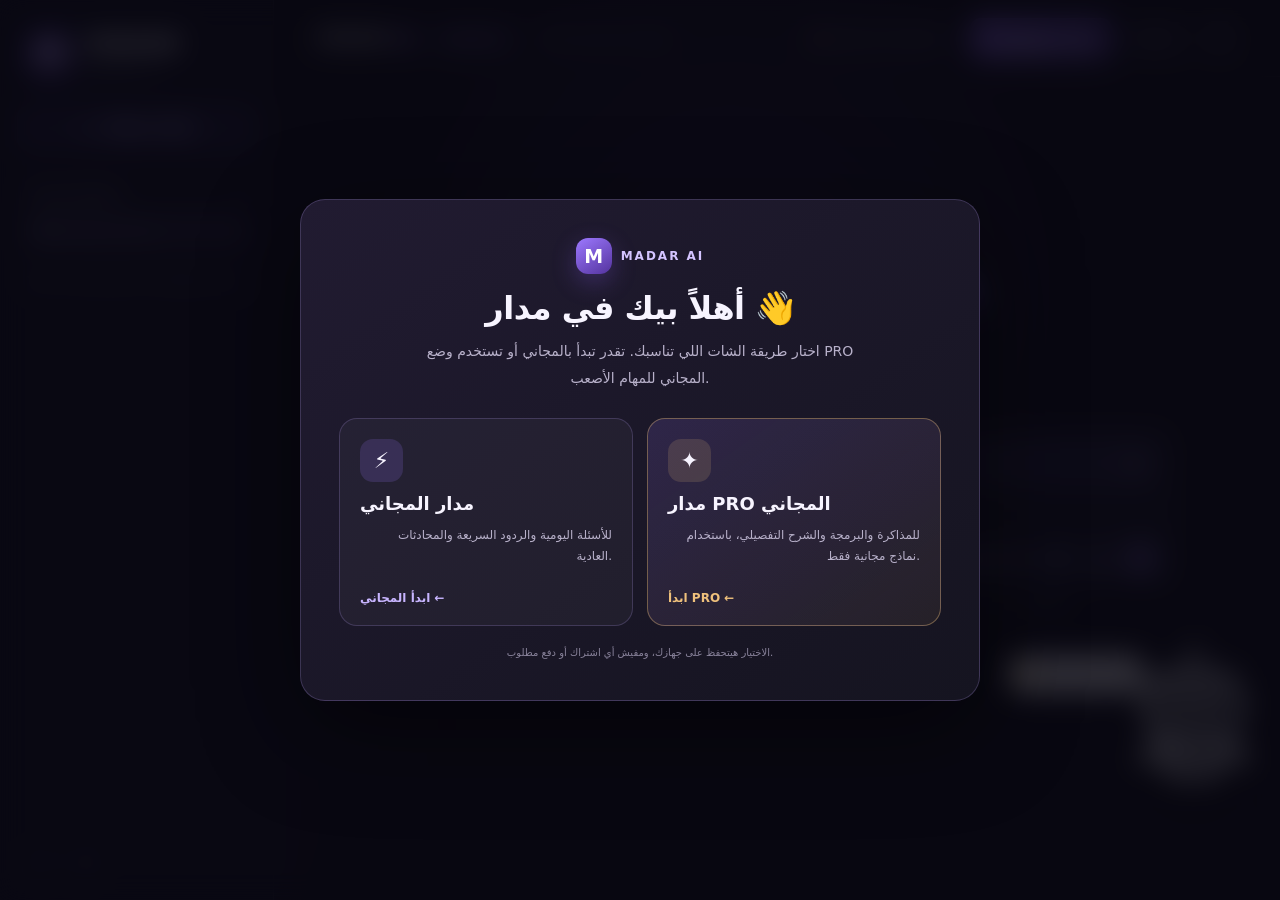
==== index.html @ 15eda86a "Add automatic transient retry and longer complex-chat allowance to Free mode" ====
<!doctype html>
<html lang="en" dir="ltr" data-theme="dark">
<head>
  <script id="madar-source-shortcut">
    // Suppress the page shortcut only; client-side source remains accessible.
    document.addEventListener('keydown', function (event) {
      if (event.ctrlKey && !event.altKey && !event.shiftKey && !event.metaKey &&
          (event.code === 'KeyU' || event.key.toLowerCase() === 'u')) {
        event.preventDefault();
      }
    }, true);
  </script>
  <meta charset="utf-8">
  <meta name="viewport" content="width=device-width, initial-scale=1">
  <meta name="theme-color" content="#101019">
  <meta name="description" content="مدار AI: دردشة عربية ومركز إبداع بخمس أدوات: صانع المشاريع، المدرس الذكي، صانع الألعاب، تصميم الصور بالذكاء الاصطناعي، ومصلّح الأكواد. ابنِ مواقع ومعاينات وحمّل مشاريعك.">
  <meta name="robots" content="index, follow">
  <link rel="canonical" href="https://madar-ai-yousef.vercel.app/">
  <link rel="stylesheet" href="/madar-robot.css">
  <meta property="og:type" content="website">
  <meta property="og:title" content="مدار AI | دردشة ذكية وبناء مواقع ومتاجر ومنصات">
  <meta property="og:description" content="جرّب مدار ستوديو: صانع مشاريع ومواقع، مدرس ذكي، ألعاب، تصميم شعارات وصور، وإصلاح أكواد، في مكان واحد.">
  <meta property="og:url" content="https://madar-ai-yousef.vercel.app/">
  <meta property="og:site_name" content="MADAR AI">
  <meta name="twitter:card" content="summary">
  <meta name="twitter:title" content="مدار AI | إنشاء مواقع ومنصات بالذكاء الاصطناعي">
  <meta name="twitter:description" content="اطلب موقع أو متجر أو منصة تعليمية، واعرض النتيجة وحمّل الكود من مدار AI.">
  <script type="application/ld+json">
  {"@context":"https://schema.org","@type":"WebApplication","name":"MADAR AI","alternateName":"مدار AI","url":"https://madar-ai-yousef.vercel.app/","applicationCategory":"UtilitiesApplication","operatingSystem":"Web","inLanguage":["ar","en"],"description":"مساعد ذكاء اصطناعي للدردشة وإنشاء مواقع ومتاجر ومنصات تعليمية وألعاب وصور، مع معاينة واجهات المشاريع وتحميل أكوادها.","featureList":["Arabic AI chat","AI website frontend builder","Interactive demo platforms","Website code export","Image generation"]}
  </script>
  <link rel="icon" type="image/svg+xml" href="data:image/svg+xml,%3Csvg%20xmlns%3D%22http%3A%2F%2Fwww.w3.org%2F2000%2Fsvg%22%20viewBox%3D%220%200%20128%20128%22%3E%3Cdefs%3E%3ClinearGradient%20id%3D%22g%22%20x1%3D%220%22%20y1%3D%220%22%20x2%3D%221%22%20y2%3D%221%22%3E%3Cstop%20stop-color%3D%22%239d79ff%22%2F%3E%3Cstop%20offset%3D%221%22%20stop-color%3D%22%2354339e%22%2F%3E%3C%2FlinearGradient%3E%3C%2Fdefs%3E%3Crect%20width%3D%22128%22%20height%3D%22128%22%20rx%3D%2230%22%20fill%3D%22%23171322%22%2F%3E%3Ccircle%20cx%3D%2264%22%20cy%3D%2264%22%20r%3D%2251%22%20fill%3D%22url%28%23g%29%22%2F%3E%3Cpath%20d%3D%22M29%2094V35h13l22%2031%2022-31h13v59H85V57L64%2084%2043%2057v37z%22%20fill%3D%22%23fff%22%2F%3E%3C%2Fsvg%3E">
  <style>
:root { color-scheme: dark; --bg: #0f0f18; --sidebar:#11111d; --panel:#181824; --panel-2:#1e1c2b; --line:rgba(204,184,255,.09); --line-strong:rgba(204,184,255,.15); --fg:#f7f4ff; --text:#c0bed1; --muted:#8b899f; --purple:#9d79ff; --purple-light:#c8b5ff; --soft:rgba(150,115,245,.12); --shadow:rgba(0,0,0,.25); --control:#262237; --user:#6448aa; --avatar:#2a2244; --glow:rgba(123,86,218,.15); }
html[data-theme=light] { color-scheme: light; --bg:#f7f7fc; --sidebar:#fff; --panel:#fff; --panel-2:#f9f7ff; --line:rgba(46,28,92,.09); --line-strong:rgba(75,44,124,.17); --fg:#221a38; --text:#5f5675; --muted:#857c99; --purple:#7952dc; --purple-light:#6540c4; --soft:rgba(139,92,246,.08); --shadow:rgba(59,36,113,.075); --control:#f3effc; --user:#f0e9ff; --avatar:#eee6ff; --glow:rgba(156,115,250,.1); }
*{box-sizing:border-box} html,body{margin:0;min-height:100%;font-family:system-ui,-apple-system,"Segoe UI",Tahoma,Arial,sans-serif} body{background:var(--bg);color:var(--fg);overflow:hidden} button,textarea{font:inherit} button{cursor:pointer} button:focus-visible,textarea:focus-visible{outline:2px solid var(--purple);outline-offset:3px}button:disabled{cursor:default;opacity:.55}.background-glow{pointer-events:none;position:fixed;inset:0;background:radial-gradient(circle at 57% 32%,var(--glow),transparent 39%),radial-gradient(circle at 12% 90%,rgba(123,85,195,.04),transparent 25%)}.shell{position:relative;display:grid;grid-template-columns:274px minmax(0,1fr);height:100dvh;max-height:100dvh}.sidebar{background:var(--sidebar);border-right:1px solid var(--line);padding:29px 17px 17px;display:flex;flex-direction:column;min-height:0;z-index:20}.brand-area{display:flex;align-items:center;gap:13px;padding:1px 12px 27px}.brand-area strong{display:block;font-size:24px;font-weight:900;letter-spacing:-1px;line-height:1.2}.brand-area small{font-size:10px;letter-spacing:2.8px;color:var(--muted);font-weight:800}.brand-logo{position:relative;width:43px;height:43px;border-radius:13px;background:linear-gradient(145deg,#7b58d4,#3f2a74);box-shadow:0 9px 24px rgba(119,79,221,.2);flex:none}.brand-logo i{position:absolute;inset:17px;border:2px solid white;border-radius:50%}.brand-logo .orbit-one,.brand-logo .orbit-two{position:absolute;width:32px;height:13px;border:2px solid #ece3ff;border-radius:50%;top:15px;left:6px;transform:rotate(-42deg)}.brand-logo .orbit-two{transform:rotate(42deg);opacity:.25}.brand-logo i,.brand-logo .orbit-one,.brand-logo .orbit-two{display:none}.brand-logo:after{content:"M";position:absolute;inset:0;display:grid;place-items:center;font-size:25px;font-weight:900;color:white;text-shadow:0 1px 8px rgba(0,0,0,.24)}.new-chat{width:100%;display:flex;align-items:center;justify-content:center;gap:9px;border:1px solid rgba(181,152,255,.23);background:var(--soft);color:var(--purple-light);border-radius:13px;padding:12px 14px;font-weight:750;transition:transform .2s,background .2s}.new-chat:hover{transform:translateY(-1px);background:rgba(137,92,246,.2)}.plus{font-size:20px;line-height:1}.side-heading{display:flex;align-items:center;justify-content:space-between;color:var(--muted);font-size:12px;font-weight:700;padding:35px 10px 13px}.side-heading span{color:var(--muted);font-weight:500}.history{flex:1;min-height:0;overflow:auto;padding:2px 0}.history:empty:before{content:'Your conversations will appear here';display:block;padding:10px;color:var(--muted);font-size:12px}.chat-tab{width:100%;display:flex;gap:9px;align-items:center;text-align:left;border:1px solid transparent;border-radius:11px;padding:11px 9px;background:transparent;color:var(--text);min-width:0}.chat-tab:hover{background:var(--soft)}.chat-tab.active{background:var(--soft);color:var(--purple-light);border-color:var(--line-strong)}.chat-tab .tab-icon{color:var(--muted);font-size:18px}.chat-tab .tab-title{flex:1;overflow:hidden;white-space:nowrap;text-overflow:ellipsis;font-size:12px}.tab-delete{border:0;background:transparent;color:var(--muted);font-size:13px;border-radius:7px;width:23px;height:25px}.tab-delete:hover{color:#ed7791;background:rgba(255,99,129,.11)}.side-footer{border:1px solid var(--line);border-radius:14px;padding:12px 10px;display:flex;gap:8px;align-items:center;background:var(--panel);}.side-footer p{margin:0;flex:1;min-width:0}.side-footer strong{display:block;font-size:11px;color:var(--fg)}.side-footer span{font-size:10px;color:var(--muted);line-height:1.5}.privacy-icon{font-size:20px;color:var(--purple)}.export-button{background:none;border:none;color:var(--muted);font-size:18px;padding:5px}.export-button:hover{color:var(--purple)}.main{min-width:0;min-height:0;display:flex;flex-direction:column}.topbar{height:77px;flex:none;padding:0 43px;display:flex;align-items:center;justify-content:space-between;border-bottom:1px solid var(--line)}.topbar-right,.topbar-left{display:flex;align-items:center;gap:14px}.top-brand{font-size:17px;font-weight:900}.mini-pill{vertical-align:middle;font-size:9px;letter-spacing:.5px;color:#e6dcff;background:#433169;border:1px solid rgba(178,153,255,.3);border-radius:5px;padding:2px 5px}.top-divider{height:22px;width:1px;background:var(--line-strong)}.top-subtitle{font-size:12px;color:var(--muted)}.status{display:flex;align-items:center;gap:7px;color:var(--muted);border-radius:25px;background:var(--panel);border:1px solid var(--line);font-size:11px;padding:8px 13px}.status-dot{width:7px;height:7px;border-radius:50%;background:#c69c53;box-shadow:0 0 0 3px rgba(198,156,83,.10)}.status.online .status-dot{background:#43ba89;box-shadow:0 0 0 3px rgba(67,186,137,.12)}.status.error .status-dot{background:#ec8691;box-shadow:0 0 0 3px rgba(236,134,145,.12)}.icon-btn{width:35px;height:35px;background:var(--panel);border:1px solid var(--line);color:var(--text);display:grid;place-items:center;border-radius:10px;font-size:17px}.icon-btn:hover{background:var(--control);color:var(--purple-light)}.hamburger,.close-sidebar{display:none}.chat-container{overflow-y:auto;min-height:0;display:flex;flex-direction:column;flex:1;scrollbar-width:thin;scrollbar-color:var(--line-strong) transparent}.welcome{width:min(800px,100%);margin:auto;padding:10px 18px 20px;text-align:center}.eyebrow{color:var(--purple-light);font-size:12px;font-weight:750;display:inline-flex;gap:7px;align-items:center;border:1px solid var(--line-strong);padding:7px 13px;border-radius:20px;background:var(--soft)}.eyebrow span{font-size:18px}.planet{position:relative;width:150px;height:148px;margin:18px auto 6px;display:grid;place-items:center}.planet-halo{position:absolute;width:135px;height:135px;border-radius:50%;background:radial-gradient(circle,rgba(139,97,248,.25),transparent 67%);filter:blur(3px)}.planet-core{height:72px;width:72px;display:grid;place-items:center;font-weight:900;font-size:37px;color:#f8f5ff;z-index:2;border-radius:50%;background:linear-gradient(145deg,#9a70f5,#4c2e9a);box-shadow:0 0 40px rgba(154,112,245,.21)}.planet-ring{position:absolute;width:138px;height:60px;border:2px solid rgba(178,146,255,.55);border-radius:50%;transform:rotate(-28deg);z-index:3}.planet-ring.two{width:113px;height:99px;border:1px solid rgba(168,134,246,.22);transform:rotate(43deg)}.satellite{position:absolute;left:10px;top:49px;background:#cdbaff;width:8px;height:8px;border-radius:50%;box-shadow:0 0 14px #b99bff}.welcome h1{font-size:clamp(25px,3vw,36px);margin:3px 0 12px;font-weight:850;letter-spacing:-1.7px}.welcome h1 span:first-of-type{background:linear-gradient(90deg,#b898ff,#815de9);-webkit-background-clip:text;background-clip:text;color:transparent}.title-star{vertical-align:top;font-size:16px;color:var(--purple);padding-left:7px}.welcome-description{color:var(--text);font-size:13px;line-height:2;margin:0}.starter-label{color:var(--muted);font-size:11px;margin:25px auto 13px}.starter-label span{color:var(--purple);font-size:17px}.starters{display:grid;grid-template-columns:repeat(2,minmax(0,1fr));gap:10px;max-width:650px;margin:0 auto}.starter{display:flex;align-items:center;gap:12px;padding:15px 13px;background:var(--panel);border:1px solid var(--line);border-radius:14px;text-align:left;color:var(--fg);transition:transform .18s,border-color .18s}.starter:hover{border-color:rgba(169,142,255,.4);transform:translateY(-2px)}.starter>span:nth-child(2){display:flex;flex-direction:column;gap:4px;flex:1}.starter strong{font-size:12px}.starter small{font-size:10px;color:var(--muted)}.starter-symbol{display:grid;place-items:center;width:37px;height:37px;font-size:23px;border-radius:12px;flex:none}.violet{color:#b995ff;background:rgba(156,119,244,.14)}.sky{color:#86bee6;background:rgba(77,143,203,.15)}.pink{color:#f29bbd;background:rgba(227,103,160,.14)}.mint{color:#85dcc6;background:rgba(89,205,167,.14)}.starter-arrow{font-size:15px;color:var(--muted);align-self:flex-start}.compose-wrap{flex:none;margin:0 auto;width:min(860px,100%);padding:9px 32px 15px}.composer{border:1px solid var(--line-strong);background:var(--panel);border-radius:18px;box-shadow:0 12px 34px var(--shadow);padding:14px 15px 11px;transition:border-color .2s}.composer:focus-within{border-color:rgba(152,116,248,.5)}.composer textarea{display:block;width:100%;padding:3px 4px 4px;resize:none;max-height:140px;min-height:31px;overflow-y:auto;border:0;outline:0;background:transparent;color:var(--fg);font-size:13px;line-height:1.8}.composer textarea::placeholder{color:var(--muted)}.composer-bottom{display:flex;justify-content:space-between;align-items:center;margin-top:2px}.composer-hint{font-size:10px;color:var(--muted)}.send{border:none;width:34px;height:34px;border-radius:11px;background:linear-gradient(130deg,#a986ff,#7654d7);color:#fff;font-weight:bold;font-size:19px;box-shadow:0 7px 17px rgba(112,69,199,.25)}.send:disabled{opacity:.45;box-shadow:none}.disclaimer{font-size:10px;text-align:center;color:var(--muted);margin:10px 0 0}.disclaimer span{color:var(--purple)}.inline-error{border:1px solid rgba(238,132,149,.3);background:rgba(239,109,134,.10);border-radius:11px;color:#eb91a2;padding:10px 14px;font-size:12px;margin-bottom:9px;line-height:1.7}.messages{width:min(860px,100%);margin:0 auto;padding:30px 32px 35px;display:flex;flex-direction:column;gap:26px}.messages[hidden],.welcome[hidden],.inline-error[hidden]{display:none}.message{display:flex;gap:14px;min-width:0}.message.user{flex-direction:row}.message.assistant{flex-direction:row}.message-avatar{display:grid;place-items:center;width:32px;height:32px;flex:none;border-radius:11px;background:var(--avatar);font-size:15px;color:var(--purple-light)}.message.user .message-avatar{background:var(--control);color:var(--text)}.message-body{flex:1;min-width:0}.message-head{color:var(--muted);font-size:11px;font-weight:750;margin:1px 0 9px}.message-text{font-size:14px;line-height:2;overflow-wrap:anywhere;white-space:pre-wrap;color:var(--fg)}.message.user .message-text{background:var(--soft);display:inline-block;padding:12px 17px;border-radius:5px 16px 16px 16px;border:1px solid var(--line);max-width:95%}.message.assistant .message-text{color:var(--text)}.message-action{border:none;background:transparent;color:var(--muted);font-size:11px;padding:7px 0;margin-top:3px}.message-action:hover{color:var(--purple-light)}.dots{color:var(--purple);font-weight:900;letter-spacing:3px;animation:breath 1s infinite alternate}@keyframes breath{to{opacity:.4;letter-spacing:6px}}.overlay{position:fixed;inset:0;background:rgba(0,0,0,.58);z-index:18}.overlay[hidden]{display:none}
@media(min-width:1500px){.shell{grid-template-columns:302px minmax(0,1fr)}.welcome{transform:translateY(-10px)}}
@media(max-width:850px){.shell{grid-template-columns:minmax(0,1fr)}.sidebar{position:fixed;left:0;top:0;bottom:0;width:min(300px,85vw);box-shadow:25px 0 70px rgba(0,0,0,.25);transform:translateX(-104%);transition:transform .25s}.sidebar.open{transform:translateX(0)}.close-sidebar,.hamburger{display:grid}.close-sidebar{margin-left:auto}.topbar{padding:0 18px;height:66px}.topbar-right,.topbar-left{gap:9px}.top-subtitle{display:none}.top-divider{display:none}.topbar .status{padding:8px 9px}.status{font-size:10px}.compose-wrap{padding:8px 17px 13px}.welcome{padding:20px 18px}.messages{padding:20px 18px 28px}.planet{width:135px;height:125px;margin:10px auto 4px}.planet-core{width:66px;height:66px}.planet-ring{width:122px}.starter{padding:12px 11px}.starter-symbol{height:31px;width:31px;font-size:18px}}
@media(max-width:550px){.welcome{margin:auto;transform:translateY(-6px)}.welcome h1{font-size:28px}.welcome-description{font-size:12px}.starters{grid-template-columns:1fr 1fr;gap:8px}.starter{gap:7px;align-items:flex-start;padding:11px 9px;min-height:76px}.starter strong{font-size:11px}.starter small{font-size:9px;line-height:1.5}.starter-symbol{display:none}.starter-arrow{font-size:12px}.eyebrow{font-size:11px}.composer-hint{font-size:9px}.disclaimer{font-size:9px}.message{gap:9px}.message-avatar{width:28px;height:28px}.message-text{font-size:13px}}
@media(max-height:670px) and (min-width:850px){.planet{height:100px;margin:5px auto}.planet-core{height:57px;width:57px;font-size:30px}.planet-ring{width:113px;height:50px}.welcome-description{line-height:1.6}.starter-label{margin:12px auto 9px}.starter{padding:10px}.welcome{padding:2px 18px}}

.history-open{border:0;background:transparent;text-align:left;color:inherit;cursor:pointer;min-width:0}


/* New tools: understated, consistent with the existing MADAR theme. */
.tools-row{display:flex;gap:7px;align-items:center;flex-wrap:wrap;margin:0 0 12px}
.tool{background:var(--soft);border:1px solid var(--line-strong);color:var(--text);padding:7px 10px;border-radius:10px;font-size:11px;font-weight:650}
.tool:hover,.tool.active{color:var(--purple-light);border-color:var(--purple);background:var(--control)}
.tool.active{box-shadow:inset 0 0 0 1px var(--purple)}
.photo-chip{display:flex;align-items:center;gap:9px;background:var(--soft);border:1px solid var(--line-strong);border-radius:12px;padding:7px;margin:0 0 11px;font-size:11px;color:var(--text)}
.photo-chip[hidden]{display:none}
.photo-chip img{height:43px;width:55px;object-fit:cover;border-radius:7px}
.photo-chip span{flex:1}.photo-chip button{border:0;background:transparent;color:var(--text);font-size:20px;padding:6px}
.message-photo{display:block;max-width:min(320px,95%);max-height:245px;object-fit:contain;border:1px solid var(--line-strong);border-radius:13px;margin:0 0 9px}
.message-sources{display:flex;gap:7px;flex-wrap:wrap;margin-top:9px}
.message-sources a{background:var(--soft);color:var(--purple-light);border:1px solid var(--line-strong);border-radius:8px;font-size:11px;padding:7px 9px;text-decoration:none;max-width:100%;overflow-wrap:anywhere}
.account-btn{background:var(--panel);border:1px solid var(--line-strong);color:var(--text);padding:9px 11px;font-size:11px;border-radius:10px;white-space:nowrap}
.account-btn:hover{color:var(--purple-light)}
.feature-dialog{background:var(--panel);color:var(--fg);border:1px solid var(--line-strong);border-radius:20px;width:min(450px,calc(100% - 30px));padding:26px;box-shadow:0 25px 70px rgba(0,0,0,.45)}
.feature-dialog::backdrop{background:rgba(0,0,0,.65)}
.feature-dialog h2{font-size:20px;margin:0 0 10px}.feature-dialog p{font-size:13px;color:var(--text);line-height:1.8}
.feature-dialog .dialog-actions{display:flex;align-items:center;gap:12px;margin-top:16px}
.feature-dialog a{background:var(--purple);color:white;padding:11px 15px;border-radius:10px;text-decoration:none;font-size:12px;font-weight:700}
.feature-dialog button{background:var(--control);color:var(--text);padding:11px 15px;border:1px solid var(--line-strong);border-radius:10px}
.feature-dialog a[hidden]{display:none}
@media(max-width:550px){.tools-row{gap:5px}.tool{padding:7px 8px;font-size:10px}.account-btn{padding:8px}.compose-wrap{padding-top:5px}}

/* Camera capture stays on-device until the user sends their photo. */
.camera-dialog{width:min(640px,calc(100vw - 24px));max-height:calc(100dvh - 24px);overflow:auto;border:1px solid var(--line-strong);border-radius:20px;padding:18px;background:var(--panel);color:var(--fg);box-shadow:0 25px 80px rgba(0,0,0,.48)}
.camera-dialog::backdrop{background:rgba(0,0,0,.72)}
.camera-head{display:flex;align-items:center;justify-content:space-between;gap:12px;margin-bottom:12px}
.camera-head h2{font-size:18px;margin:0}.camera-note{font-size:12px;color:var(--text);line-height:1.8;margin:10px 0}
.camera-preview{display:block;width:100%;max-height:min(55dvh,470px);aspect-ratio:4/3;object-fit:contain;background:#0b0b10;border-radius:13px;transform:none}
.camera-status{font-size:12px;color:var(--text);min-height:21px;margin:12px 0}
.camera-actions{display:flex;flex-wrap:wrap;gap:8px}
.camera-actions button,.camera-close{border:1px solid var(--line-strong);border-radius:10px;background:var(--control);color:var(--fg);padding:10px 13px;font-size:12px;font-weight:700}
.camera-actions .camera-capture{background:var(--purple);border-color:var(--purple);color:#fff}
.camera-actions button:disabled{opacity:.5}
@media(max-width:550px){.camera-dialog{padding:12px}.camera-actions button{flex:1 1 42%}}

/* Secure MADAR accounts — uses the original dark/light theme colors. */
.auth-dialog{background:var(--panel);border:1px solid var(--line-strong);border-radius:19px;color:var(--fg);width:min(440px,calc(100% - 28px));padding:25px;box-shadow:0 25px 70px rgba(0,0,0,.45)}
.auth-dialog::backdrop{background:rgba(0,0,0,.62)}
.auth-heading{display:flex;gap:10px;justify-content:space-between;align-items:center;margin-bottom:8px}
.auth-heading h2{font-size:21px;margin:0}.auth-form{display:grid;gap:9px;margin-top:14px}
.auth-form label{font-size:12px;color:var(--text)}
.auth-form input{border:1px solid var(--line-strong);border-radius:10px;padding:12px;background:var(--control);color:var(--fg);font:inherit;font-size:13px;outline-color:var(--purple)}
.auth-actions{display:flex;gap:8px;flex-wrap:wrap;margin-top:8px}
.auth-actions button{background:var(--soft);color:var(--purple-light);padding:10px 14px;border:1px solid var(--line-strong);border-radius:11px;font-size:12px;font-weight:700}
.auth-actions button:first-child{background:var(--purple);color:white}
.auth-actions button[hidden],.auth-dialog [hidden]{display:none}
.auth-dialog .auth-status{color:var(--text);font-size:12px;line-height:1.7;margin-top:12px;min-height:21px}
.auth-dialog .auth-hint{font-size:11px;line-height:1.6;color:var(--muted);margin:11px 0 0}
.auth-user{font-size:13px;color:var(--purple-light);overflow-wrap:anywhere}

/* Passwordless WhatsApp sign-in (inactive until SMS/WhatsApp provider is connected). */
.auth-methods{display:flex;gap:8px;margin:15px 0 12px}
.auth-methods button{flex:1;border:1px solid var(--line-strong);background:var(--control);color:var(--text);border-radius:10px;padding:11px;font:inherit;font-size:12px;font-weight:750}
.auth-methods button.selected{background:var(--soft);border-color:var(--purple);color:var(--purple-light)}
.auth-phone-panel{display:grid;gap:10px;margin-top:10px}
.auth-phone-panel label{font-size:12px;color:var(--text)}
.auth-phone-panel input{width:100%;border:1px solid var(--line-strong);border-radius:10px;padding:12px;background:var(--control);color:var(--fg);font:inherit;font-size:13px;outline-color:var(--purple)}
.auth-phone-help{font-size:11px;line-height:1.7;color:var(--muted);margin:0}
.auth-sms-notice{border:1px solid var(--line-strong);border-radius:11px;background:var(--soft);padding:10px 12px;font-size:11px;line-height:1.7;color:var(--text);margin:1px 0}
.auth-phone-panel .auth-actions button:first-child{background:var(--purple);color:white}
.auth-phone-panel button:disabled{opacity:.5;cursor:default}
.auth-dialog [hidden]{display:none !important}

.auth-recovery-fields{display:grid;gap:8px}
.auth-saved-code{border:1px solid var(--line-strong);background:var(--soft);padding:14px;border-radius:12px;margin-top:15px}
.auth-saved-code p{font-size:12px;line-height:1.8;color:var(--fg)}
.auth-saved-code code{display:block;overflow-wrap:anywhere;user-select:all;background:var(--control);border-radius:8px;padding:12px;color:var(--purple-light);font-size:12px;line-height:1.8}
.auth-saved-code[hidden],.auth-recovery-fields[hidden]{display:none}

/* Make MADAR answers clear and readable, without visible Markdown stars. */
.message.assistant .message-text{white-space:normal;line-height:1.85}
.message.assistant .message-text p{margin:0 0 8px}
.message.assistant .message-text p:last-child{margin-bottom:0}
.message.assistant .message-text h3{font-size:15px;font-weight:800;color:var(--fg);margin:13px 0 7px}
.message.assistant .message-text h3:first-child{margin-top:0}
.message.assistant .message-text ul,.message.assistant .message-text ol{padding-inline-start:26px;margin:8px 0 12px;list-style-position:outside}
.message.assistant .message-text ul{list-style-type:disc}
.message.assistant .message-text ol{list-style-type:decimal}
.message.assistant .message-text li{padding:2px 0}
.message.assistant .message-text strong{font-weight:800;color:var(--fg)}
.message.assistant .message-text a{color:var(--purple-light);text-decoration:underline;text-underline-offset:3px}
.message.assistant .message-text em{font-style:italic}


/* MADAR voice, AI modes and interactive study mode */
.madar-extras{display:flex;gap:7px;align-items:center;flex-wrap:wrap;margin-bottom:10px;padding:0 0 10px;border-bottom:1px solid var(--line)}
.madar-extras label{color:var(--muted);font-size:11px;font-weight:700}
.madar-extras select{color:var(--fg);background:var(--control);border:1px solid var(--line-strong);border-radius:10px;padding:7px 8px;font-size:12px;max-width:100%}
.madar-extras select:focus-visible{outline:2px solid var(--purple)}
.madar-extras .tool{white-space:nowrap}
.madar-study-actions{display:flex;align-items:center;flex-wrap:wrap;gap:7px;padding:0 0 11px}
.madar-study-actions[hidden]{display:none}
.madar-study-actions span{font-size:11px;font-weight:800;color:var(--purple-light)}
.madar-study-actions small{font-size:10px;color:var(--muted)}
#madarMicBtn[aria-pressed="true"]{color:#fff;background:#902b68;box-shadow:0 0 0 3px rgba(220,80,150,.25)}
@media(max-width:550px){.madar-extras{gap:5px}.madar-extras select{padding:7px 5px;font-size:11px}.madar-extras .tool{font-size:10px;padding:7px 8px}}

/* MADAR Image Studio: on-demand, user-authorized image generation */
.madar-image-dialog{background:var(--panel);color:var(--fg);border:1px solid var(--line-strong);border-radius:22px;width:min(600px,calc(100% - 24px));max-height:90dvh;overflow-y:auto;padding:22px 24px;box-shadow:0 24px 90px rgba(0,0,0,.52)}
.madar-image-dialog::backdrop{background:rgba(0,0,0,.72);backdrop-filter:blur(5px)}
.madar-image-head{display:flex;align-items:center;justify-content:space-between;gap:8px;margin:0 0 10px}
.madar-image-head h2{margin:0;font-size:21px;font-weight:850}
.madar-image-head button{color:var(--fg);background:var(--control);border:1px solid var(--line-strong);border-radius:10px;width:34px;height:34px;font-size:21px}
.madar-image-description{font-size:12px;color:var(--text);line-height:1.8;margin:4px 0 15px}
.madar-image-form{display:grid;gap:10px}
.madar-image-form label{color:var(--fg);font-size:12px;font-weight:750}
.madar-image-form textarea{min-height:104px;resize:vertical;max-height:190px;border:1px solid var(--line-strong);border-radius:13px;padding:12px;background:var(--control);color:var(--fg);font:inherit;font-size:13px;line-height:1.75;outline-color:var(--purple)}
.madar-image-form select{width:100%;border:1px solid var(--line-strong);border-radius:11px;background:var(--control);color:var(--fg);padding:10px;font-size:12px}
.madar-image-ideas{display:flex;flex-wrap:wrap;gap:7px}
.madar-image-ideas button{border:1px solid var(--line-strong);border-radius:9px;background:var(--soft);color:var(--purple-light);padding:7px 10px;font-size:11px}
.madar-image-generate{border:0;border-radius:12px;padding:13px;background:linear-gradient(130deg,#b18cff,#704ed8);color:white;font-size:13px;font-weight:800;cursor:pointer;margin-top:5px}
.madar-image-note{border:1px solid var(--line-strong);border-radius:11px;background:var(--soft);color:var(--text);font-size:11px;line-height:1.7;padding:10px 12px}
.madar-image-state{min-height:18px;color:var(--text);font-size:12px;line-height:1.6;margin:2px 0}
.madar-image-result{border:1px solid var(--line-strong);border-radius:13px;padding:12px;background:var(--soft);margin-top:10px;text-align:center}
.madar-image-result[hidden]{display:none}
.madar-image-result img{max-height:52dvh;max-width:100%;height:auto;width:auto;object-fit:contain;border-radius:9px}
.madar-image-download{display:inline-block;border-radius:11px;background:var(--purple);color:white;font-size:12px;font-weight:750;text-decoration:none;margin-top:12px;padding:10px 15px}
.madar-image-result p{font-size:10px;color:var(--muted);margin:7px 0 0}
@media(max-width:550px){.madar-image-dialog{padding:17px}.madar-image-head h2{font-size:19px}}

.madar-image-connection{border:1px solid var(--line-strong);background:var(--soft);border-radius:12px;padding:11px 12px;display:grid;gap:9px}
.madar-image-connection p{font-size:12px;font-weight:700;margin:0;color:var(--fg)}
.madar-image-connection button{background:var(--purple);border:0;color:white;border-radius:10px;font-size:12px;font-weight:750;padding:11px}
.madar-image-connection button[hidden]{display:none}
.madar-image-generate:disabled{opacity:.5;cursor:not-allowed}

/* MADAR Builder AI game & website studio */
.madar-builder-trigger{background:rgba(156,115,250,.2);border-color:rgba(156,115,250,.5);color:var(--purple-light);font-weight:800}
.madar-builder-dialog{background:var(--panel);color:var(--fg);border:1px solid var(--line-strong);border-radius:20px;width:min(1020px,calc(100% - 18px));max-height:94dvh;padding:22px 26px;overflow-y:auto;box-shadow:0 28px 100px rgba(0,0,0,.6)}
.madar-builder-dialog::backdrop{background:rgba(0,0,0,.76);backdrop-filter:blur(5px)}
.madar-builder-heading{display:flex;justify-content:space-between;align-items:flex-start;gap:12px;margin-bottom:18px}
.madar-builder-eyebrow{font-size:10px;letter-spacing:1.5px;font-weight:800;color:var(--purple-light)}
.madar-builder-heading h2{font-size:24px;margin:5px 0}
.madar-builder-heading p{font-size:12px;margin:3px 0 0;color:var(--text);line-height:1.65}
.madar-builder-close{background:var(--control);border:1px solid var(--line-strong);color:var(--fg);border-radius:9px;font-size:21px;padding:5px 13px}
.madar-builder-form{display:grid;gap:9px}
.madar-builder-form label{font-size:12px;font-weight:750}
.madar-builder-form select,.madar-builder-form textarea{background:var(--control);color:var(--fg);border:1px solid var(--line-strong);border-radius:11px;font:inherit;font-size:13px;padding:11px;outline-color:var(--purple)}
.madar-builder-form textarea{min-height:88px;max-height:180px;resize:vertical;line-height:1.75}
.madar-builder-examples{display:flex;flex-wrap:wrap;gap:7px}
.madar-builder-examples button,.madar-builder-controls button:not(.madar-builder-main-btn),.madar-builder-switch,.madar-builder-source button{background:var(--soft);color:var(--purple-light);border:1px solid var(--line-strong);border-radius:10px;font-weight:700;padding:9px 11px;font-size:11px}
.madar-builder-controls{display:flex;gap:9px;flex-wrap:wrap;margin-top:2px}
.madar-builder-main-btn{background:linear-gradient(125deg,#a584f8,#7047d5);color:#fff;border:0;padding:12px 20px;border-radius:11px;font-weight:800;font-size:13px}
.madar-builder-status{margin:3px 0 0;color:var(--text);min-height:20px;font-size:12px;line-height:1.7}
.madar-builder-status.bad{color:#f4a0b1}
.madar-builder-results{margin-top:16px;border-top:1px solid var(--line-strong);padding-top:16px}
.madar-builder-results[hidden]{display:none}
.madar-builder-project-top{display:flex;justify-content:space-between;align-items:center;gap:10px;margin-bottom:10px}
.madar-builder-project-top strong{font-size:15px}
.madar-builder-project-top p{font-size:11px;color:var(--text);margin:4px 0 0;line-height:1.5}
.madar-builder-preview-shell{border:1px solid var(--line-strong);background:white;border-radius:13px;overflow:auto;min-height:340px;display:flex;justify-content:center;align-items:stretch}
.madar-builder-preview-shell iframe{height:420px;width:100%;border:0;background:white;display:block;transition:width .2s}
.madar-builder-preview-shell iframe.mobile{width:375px;max-width:100%}
.madar-builder-safety,.madar-builder-disclaimer{font-size:10px;color:var(--muted);line-height:1.65;margin:9px 0}
.madar-builder-source{border:1px solid var(--line-strong);border-radius:12px;padding:12px;background:var(--soft);margin:12px 0}
.madar-builder-source summary{cursor:pointer;color:var(--purple-light);font-size:12px;font-weight:750}
.madar-builder-source p{font-size:11px;color:var(--text)}
.madar-builder-source label{display:block;font-size:11px;font-weight:800;margin:9px 0 4px}
.madar-builder-source textarea{width:100%;height:110px;resize:vertical;padding:10px;border:1px solid var(--line-strong);border-radius:8px;background:var(--panel);color:var(--fg);font-family:monospace;font-size:11px}
.madar-builder-source button{margin-top:12px}
.madar-builder-download{background:linear-gradient(120deg,#966cf3,#7141c2);color:white;border:0;border-radius:10px;padding:12px 16px;font-weight:800;font-size:12px;width:100%}
@media(max-width:600px){.madar-builder-dialog{padding:14px;max-height:96dvh}.madar-builder-heading h2{font-size:20px}.madar-builder-preview-shell iframe{height:360px}.madar-builder-controls button{flex:1}.madar-builder-project-top{align-items:flex-start;flex-direction:column}}


.madar-builder-graphics{display:grid;grid-template-columns:minmax(0,1fr) auto;gap:12px;align-items:center;border:1px solid var(--line-strong);border-radius:12px;padding:12px;background:var(--soft)}
.madar-builder-graphics label{display:block;color:var(--purple-light);font-weight:800;font-size:12px;margin-bottom:5px}
.madar-builder-graphics small{display:block;color:var(--muted);font-size:11px;line-height:1.5}
.madar-builder-graphics select{min-width:195px;max-width:100%}
.madar-builder-graphics[hidden]{display:none}
@media(max-width:600px){.madar-builder-graphics{grid-template-columns:1fr}.madar-builder-graphics select{width:100%}}

/* MADAR Shadow Unit: trusted game loaded on demand into isolated frame */
.madar-game-trigger{font-weight:850;color:#98ebfc;border-color:rgba(94,219,249,.48);background:linear-gradient(120deg,rgba(16,107,143,.30),rgba(116,72,178,.17))}
.madar-game-dialog{padding:0;background:#080d16;color:#f5faff;border:1px solid #72d6ef69;border-radius:16px;width:min(1220px,calc(100vw - 18px));height:min(795px,calc(100dvh - 20px));max-width:none;max-height:none;overflow:hidden;box-shadow:0 35px 110px #000b}
.madar-game-dialog::backdrop{background:rgba(0,0,0,.82);backdrop-filter:blur(6px)}
.madar-game-heading{height:64px;display:flex;align-items:center;justify-content:space-between;gap:10px;padding:9px 16px;background:#0b1623;border-bottom:1px solid #82d4ec40}
.madar-game-kicker{font-size:9px;color:#6eddf6;font-weight:800;letter-spacing:1.5px}
.madar-game-heading h2{font-size:17px;margin:2px 0 0;letter-spacing:1.5px}
.madar-game-actions{display:flex;gap:8px;align-items:center}
.madar-game-actions button,.madar-game-actions a{background:#193041;border:1px solid #8cdaf451;border-radius:8px;color:#def8ff;text-decoration:none;font-size:12px;padding:9px 12px;font-weight:800}
.madar-game-dialog iframe{display:block;border:0;background:#08111c;width:100%;height:calc(100% - 96px)}
.madar-game-footnote{margin:0;background:#0b1623;color:#add0df;font-size:10px;padding:9px 14px;height:32px;overflow:hidden;text-overflow:ellipsis;white-space:nowrap}
@media(max-width:600px){.madar-game-dialog{width:100vw;height:100dvh;border:0;border-radius:0}.madar-game-heading{height:56px;padding:7px 10px}.madar-game-heading h2{font-size:14px}.madar-game-actions button,.madar-game-actions a{padding:7px 8px;font-size:10px}.madar-game-dialog iframe{height:calc(100% - 86px)}.madar-game-footnote{height:30px;padding:8px 10px}}


/* Native AI-created images and playable mini-sites appear directly in MADAR chat */
.madar-chat-image-wrap,.madar-chat-project{margin-top:12px;width:min(100%,690px);display:flex;flex-direction:column;gap:11px}
.madar-chat-image{max-height:460px;max-width:100%;height:auto;width:auto;object-fit:contain;align-self:flex-start;border:1px solid var(--line-strong);border-radius:14px;background:var(--soft)}
.madar-chat-project{border:1px solid var(--line-strong);padding:11px;border-radius:13px;background:var(--soft)}
.madar-chat-project-title{font-size:13px;color:var(--purple-light);font-weight:850}
.madar-chat-game-frame{border:1px solid var(--line-strong);border-radius:10px;background:#111927;width:100%;height:390px;display:block}
.madar-chat-tool-actions{display:flex;flex-wrap:wrap;gap:8px}
.madar-chat-action{display:inline-block;border:0;border-radius:10px;background:var(--purple);color:white;padding:10px 14px;font-weight:750;font-size:12px;text-decoration:none;cursor:pointer}
.madar-chat-action-secondary{border:1px solid var(--line-strong);background:var(--control);color:var(--fg)}
.madar-tool-note{font-size:11px;color:var(--muted);line-height:1.7;margin:0}
@media(max-width:600px){.madar-chat-game-frame{height:360px}.madar-chat-project{padding:8px}}

/* Chat productivity: search, edit, regenerate and cancel — all responsive */
.madar-history-search{display:block;box-sizing:border-box;width:calc(100% - 14px);margin:0 7px 13px;padding:10px 12px;border:1px solid var(--line-strong);border-radius:11px;background:var(--control);color:var(--fg);font-size:12px;outline:none}
.madar-history-search:focus-visible{border-color:var(--purple);outline:1px solid var(--purple)}
.madar-history-search::placeholder{color:var(--muted)}
.madar-edit-bar{display:flex;align-items:center;justify-content:space-between;gap:8px;flex-wrap:wrap;margin:0 0 10px;padding:9px 11px;background:var(--soft);border-radius:10px;color:var(--text);font-size:11px}
.madar-edit-bar[hidden]{display:none}
.madar-edit-bar button{border:0;background:transparent;color:var(--purple-light);font-weight:bold;font-size:11px}
.madar-send-actions{display:flex;gap:8px;align-items:center}
.madar-stop{background:rgba(236,92,118,.13);color:var(--fg);border:1px solid rgba(236,92,118,.35);padding:8px 12px;border-radius:10px;font-size:12px;font-weight:700}
.madar-stop[hidden]{display:none}
.madar-stop:hover{background:rgba(236,92,118,.23)}
.madar-message-actions{display:flex;gap:12px;align-items:center;flex-wrap:wrap}
.madar-message-actions button{touch-action:manipulation}
/* Minimal chat-first composer: retain all original buttons in DOM for feature handlers.
   Tool access is routed through natural language commands instead of crowded toolbars. */
.madar-extras,.tools-row,.madar-study-actions{display:none!important}
.composer{padding:13px 16px 10px;border-radius:17px}
.composer textarea{min-height:43px;padding:5px 3px;font-size:14px}
.composer-hint{font-size:10px}
.compose-wrap{padding-bottom:14px}
@media(max-width:550px){.composer{padding:11px 13px 9px}.composer textarea{font-size:14px;min-height:40px}}
.madar-builder-view-actions{display:flex;align-items:center;gap:8px;flex-wrap:wrap}
.madar-builder-export{display:flex;flex-wrap:wrap;gap:9px;margin-top:12px}
.madar-builder-export button{flex:1;min-width:185px}
#madarBuilderPreview:fullscreen{width:100%;height:100%;border:0;background:#fff}
@media(max-width:600px){.madar-builder-export button{min-width:100%}}

/* MADAR Creative Studio */
.studio-launch{border:1px solid #a68af766;background:linear-gradient(120deg,#7652ca,#4b318e);color:white;border-radius:11px;padding:10px 13px;font-weight:800;white-space:nowrap;box-shadow:0 4px 18px #724fd633;cursor:pointer}
.studio-launch:hover{filter:brightness(1.15)}
.studio-welcome-note{font-size:11px;color:var(--purple-light);line-height:1.9;margin:8px auto 0;max-width:600px}
.madar-studio-dialog{border:1px solid #b9a1ee55;border-radius:19px;color:var(--fg);background:var(--panel);padding:0;width:min(950px,96vw);max-height:91dvh;box-shadow:0 28px 100px #070411be}
.madar-studio-dialog::backdrop{background:#050310c9;backdrop-filter:blur(5px)}
.studio-head{display:flex;justify-content:space-between;align-items:flex-start;gap:18px;padding:21px 24px 16px;background:linear-gradient(135deg,#4d368d,#241d41);color:white}
.studio-head h2{font-size:23px;margin:3px 0}.studio-head p{font-size:12px;color:#e1d7f7;margin:4px 0}
.studio-kicker{font-size:10px;letter-spacing:1.9px;color:#cbb7ff}
.studio-close{background:#ffffff18;border:1px solid #ffffff33;border-radius:10px;font-size:25px;color:#fff;padding:2px 12px;cursor:pointer}
.studio-tabs{display:flex;gap:6px;overflow-x:auto;padding:12px 18px;border-bottom:1px solid var(--line-strong);scrollbar-width:thin}
.studio-tabs button{white-space:nowrap;border:1px solid var(--line-strong);background:var(--control);color:var(--text);border-radius:10px;padding:10px 13px;font-size:12px;cursor:pointer}
.studio-tabs button.active,.studio-tabs button[aria-selected=true]{background:#7254c9;color:#fff;border-color:#a78afe}
.studio-scroll{max-height:61vh;overflow-y:auto;padding:6px 24px 18px}
.studio-panel h3{font-size:20px;margin:18px 0 8px;color:var(--fg)}
.studio-panel p{line-height:1.95;color:var(--text);font-size:12.5px}
.studio-panel label{display:block;color:var(--fg);font-size:12px;font-weight:750;margin:14px 0 7px}
.studio-panel textarea{display:block;width:100%;font:inherit;font-size:13px;padding:13px;border:1px solid var(--line-strong);border-radius:11px;color:var(--fg);background:var(--bg);resize:vertical;line-height:1.65;min-height:70px}
.studio-example-row,.studio-buttons{display:flex;gap:8px;flex-wrap:wrap;margin:12px 0}
.studio-example-row button,.studio-buttons button,.studio-result button{border:1px solid var(--line-strong);border-radius:9px;background:var(--control);color:var(--fg);padding:10px 13px;cursor:pointer;font-size:12px}
.studio-primary,.studio-buttons .studio-primary{display:inline-block;border:0;border-radius:10px;background:#7956d5;color:#fff;font-weight:800;padding:12px 17px;cursor:pointer;font-size:13px;margin:7px 0}
.studio-primary:hover,.studio-buttons button:hover{filter:brightness(1.14)}.studio-primary:disabled{opacity:.55}
.studio-result{background:var(--bg);border:1px solid var(--line-strong);border-radius:13px;padding:16px 18px;margin:18px 0}
.studio-result-title{margin:0;font-size:20px}.studio-result-subtitle{color:var(--purple-light)!important}
.studio-result h4{font-size:13px;color:var(--fg);margin:17px 0 5px}
.studio-result li{margin:6px 0;color:var(--text);font-size:12px}
.studio-result .studio-copy-text{white-space:pre-wrap;background:var(--control);border-radius:8px;padding:11px;font-size:13px}
.studio-note{font-size:11px!important;color:var(--muted)!important}
.studio-swatches{display:flex;gap:9px;margin:10px 0}.studio-swatches span{width:43px;height:33px;border-radius:7px;border:1px solid #ffffff55}
.studio-code-grid{display:grid;grid-template-columns:repeat(3,minmax(0,1fr));gap:12px}
.studio-code-grid textarea{font:11px/1.65 ui-monospace,SFMono-Regular,Consolas,monospace;direction:ltr;text-align:left;min-height:158px}
.studio-foot{display:flex;flex-direction:column;gap:4px;border-top:1px solid var(--line-strong);padding:12px 22px;color:var(--purple-light);font-size:12px}
.studio-foot small{color:var(--muted);font-size:10px;line-height:1.7}
.studio-error{color:#ff9da9}.studio-panel[hidden]{display:none!important}
@media(max-width:750px){.studio-code-grid{grid-template-columns:1fr}.studio-head{padding:18px}.studio-scroll{padding:6px 15px 16px}.studio-tabs{padding:9px}.studio-tabs button{font-size:11px}.studio-launch{font-size:11px;padding:8px}.topbar{padding:0 13px}.studio-head h2{font-size:20px}}
@media(max-width:400px){.top-subtitle,.top-divider{display:none}.studio-launch{padding:8px 7px}.topbar-right,.topbar-left{gap:6px}}

.madar-voice-btn{border:1px solid var(--line-strong);background:var(--control);color:var(--fg);padding:8px;border-radius:10px;font-size:13px;cursor:pointer;min-width:32px}
.madar-voice-btn[aria-pressed=true]{background:var(--purple);color:white}
.madar-camera-quick{display:inline-flex;align-items:center;justify-content:center;gap:5px;white-space:nowrap;font-weight:750;background:var(--soft);color:var(--purple-light);border-color:var(--purple);min-width:78px}
.madar-camera-quick:hover{background:var(--control);color:var(--fg)}
@media(max-width:620px){.composer-bottom{justify-content:flex-end}.composer-hint{display:none}.madar-send-actions{gap:5px;min-width:0}.madar-camera-quick{min-width:35px;padding:7px;font-size:17px}.madar-camera-label{display:none}}
.madar-voice-quick{max-width:91px;min-width:60px;border:1px solid var(--line-strong);border-radius:9px;color:var(--fg);background:var(--control);padding:6px 2px;font-size:11px}
.studio-language-grid{display:grid;grid-template-columns:1fr 1fr;gap:14px}
.studio-language-grid select,.studio-lang-input{width:100%;background:var(--bg);color:var(--fg);border:1px solid var(--line-strong);border-radius:10px;padding:12px;font:inherit;font-size:13px}
.studio-language-voice{padding:13px 15px;border-radius:12px;border:1px solid var(--line-strong);margin:17px 0}
.studio-language-voice small{font-size:11px;color:var(--muted);line-height:1.9;display:block}
@media(max-width:620px){.studio-language-grid{grid-template-columns:1fr}.madar-voice-quick{max-width:62px}.madar-voice-btn{font-size:12px;padding:7px 5px;min-width:28px}.composer-hint{font-size:9px}}

/* Unpublished camera & photo picker; existing image pipeline and Free API unchanged. */
.composer{position:relative}
.madar-attach-toggle{width:38px;height:38px;flex:0 0 38px;display:grid;place-items:center;border:1px solid var(--line-strong);border-radius:12px;background:var(--control);color:var(--fg);font-size:24px;line-height:1}
.madar-attach-toggle:hover,.madar-attach-toggle[aria-expanded="true"]{border-color:var(--purple);color:var(--purple-light);background:var(--soft)}
.madar-attach-menu{display:flex;flex-direction:column;gap:5px;position:absolute;z-index:45;right:12px;bottom:calc(100% + 9px);direction:rtl;text-align:right;width:min(315px,calc(100vw - 34px));max-height:min(60dvh,350px);overflow-y:auto;background:var(--panel);border:1px solid var(--line-strong);border-radius:15px;padding:9px;box-shadow:0 18px 44px rgba(0,0,0,.35)}
.madar-attach-menu[hidden]{display:none!important}
.madar-attach-heading{font-size:12px;font-weight:800;color:var(--muted);padding:7px 10px 8px}
.madar-attach-choice{border:1px solid transparent;border-radius:12px;background:transparent;color:var(--fg);display:flex;align-items:center;gap:11px;text-align:right;padding:9px 11px;width:100%;min-height:62px}
.madar-attach-choice:hover,.madar-attach-choice:focus-visible{border-color:var(--line-strong);background:var(--soft)}
.madar-attach-icon{font-size:23px;width:33px;text-align:center;flex:none}
.madar-attach-choice strong{font-size:13px;line-height:1.6;display:block}
.madar-attach-choice small{font-size:10px;color:var(--muted);display:block;line-height:1.6}
#madarCameraQuick{display:none!important}
.composer-bottom{gap:7px}
@media(max-width:620px){.madar-attach-menu{right:9px}.madar-attach-toggle{width:35px;height:35px;flex-basis:35px}}


/* Free video: standard 720p / 5s; never silently upgrade to PRO. */
.madar-video-dialog{width:min(680px,calc(100vw - 22px));max-height:calc(100dvh - 28px);overflow-y:auto;direction:rtl;background:var(--panel);color:var(--fg);border:1px solid var(--line-strong);border-radius:19px;padding:18px;box-shadow:0 22px 70px rgba(0,0,0,.4)}
.madar-video-dialog::backdrop{background:rgba(0,0,0,.66)}
.madar-video-header{display:flex;align-items:center;justify-content:space-between;gap:10px}
.madar-video-header h2{font-size:19px;margin:0 0 3px}
.madar-video-header small,.madar-video-footnote{color:var(--muted);font-size:11px;line-height:1.8}
#madarVideoClose{width:36px;height:36px;border-radius:9px;border:1px solid var(--line-strong);background:var(--control);color:var(--fg);font-size:23px}
.madar-video-info{font-size:12px;line-height:1.8;color:var(--text)}
.madar-video-label{display:block;font-size:12px;font-weight:750;margin:10px 0 6px}
#madarVideoPrompt{font:inherit;color:var(--fg);background:var(--control);width:100%;min-height:100px;resize:vertical;padding:12px;border:1px solid var(--line-strong);border-radius:12px}
.madar-video-approval{display:flex;align-items:flex-start;gap:10px;font-size:12px;line-height:1.7;margin:15px 0;color:var(--text)}
.madar-video-approval input{accent-color:var(--purple);margin-top:4px;width:17px;height:17px;flex:none}
.madar-video-buttons{display:flex;gap:9px;flex-wrap:wrap}
.madar-video-buttons>*{color:var(--fg);background:var(--soft);border:1px solid var(--line-strong);padding:10px 13px;border-radius:10px;text-decoration:none;font-size:12px;cursor:pointer}
#madarVideoGenerate{background:var(--purple);color:white}
#madarVideoStatus{min-height:21px;margin:12px 0 8px;color:var(--text);font-size:12px}
#madarVideoPreview{width:100%;max-height:320px;border-radius:12px;background:#000}
.madar-video-footnote{display:block;margin-top:8px}


.madar-document-chip{display:flex;gap:9px;align-items:center;background:var(--soft);border:1px solid var(--line-strong);border-radius:12px;padding:9px;margin-bottom:9px;font-size:12px;color:var(--fg)}
.madar-document-chip>span{font-size:20px}
.madar-document-chip>div{flex:1;min-width:0}
.madar-document-chip strong{display:block;white-space:nowrap;overflow:hidden;text-overflow:ellipsis;font-size:12px}
.madar-document-chip small{color:var(--muted);font-size:10px}
.madar-document-chip button{border:0;background:transparent;color:var(--fg);font-size:20px}
.madar-attached-file{font-size:11px;border:1px solid var(--line-strong);background:var(--soft);color:var(--text);border-radius:9px;padding:5px 9px;display:inline-block;margin:5px 0;max-width:100%;overflow:hidden;white-space:nowrap;text-overflow:ellipsis}


/* ChatGPT-like start screen; only structural layout, reuse the unchanged MADAR theme. */
.main.madar-home{display:grid;grid-template-rows:77px minmax(min-content,1fr) auto minmax(20px,.8fr);overflow-y:auto;overflow-x:hidden;align-content:stretch}
.main.madar-home>.topbar{grid-row:1;min-height:0}
.main.madar-home>.chat-container{grid-row:2;display:flex;flex:none;min-height:0;overflow:visible;justify-content:flex-end}
.main.madar-home #welcome{margin:0 auto;padding:14px 18px 20px;max-width:740px}
.main.madar-home #welcome .planet,.main.madar-home #welcome .eyebrow,.main.madar-home #welcome .studio-welcome-note,.main.madar-home #welcome .starter-label{display:none!important}
.main.madar-home #welcome h1{font-size:clamp(26px,3.7vw,40px);letter-spacing:normal;line-height:1.45;margin:6px 0 8px}
.main.madar-home #welcome .welcome-description{font-size:clamp(13px,1.5vw,16px);line-height:1.8;margin:0 auto;max-width:550px}
.main.madar-home>.compose-wrap{grid-row:3;margin:0 auto;width:min(860px,100%);padding-top:5px;padding-bottom:14px}
.main.madar-home::after{content:"";grid-row:4;pointer-events:none}
.madar-home-ideas{margin:11px auto 0;max-width:650px;text-align:center}
.madar-home-ideas summary{display:inline-block;cursor:pointer;color:var(--muted);font-size:12px;line-height:2;padding:3px 12px;border:1px solid var(--line-strong);border-radius:999px}
.madar-home-ideas[open]>.starters{margin:10px auto 0}
#composer:not(.madar-advanced-open)>.madar-extras,#composer:not(.madar-advanced-open)>.madar-study-actions,#composer:not(.madar-advanced-open)>.tools-row{display:none!important}
#composer.madar-advanced-open>.madar-extras,#composer.madar-advanced-open>.tools-row{display:flex}
@media(max-width:700px){.main.madar-home{grid-template-rows:65px minmax(min-content,1fr) auto minmax(16px,.7fr)}.main.madar-home #welcome{padding:8px 12px 10px}.main.madar-home #welcome h1{font-size:26px}.main.madar-home>.compose-wrap{padding:4px 10px 12px}.madar-home-ideas[open]>.starters{grid-template-columns:1fr 1fr;gap:7px}}
@media(max-height:530px){.main.madar-home{grid-template-rows:57px minmax(min-content,1fr) auto 12px}}

/* Remove bottom-left information card without hiding sharing and export controls. */
.side-quick-actions{display:flex;align-items:center;gap:10px;justify-content:flex-start;padding:10px 5px 3px;margin-top:auto;background:transparent;border:0;box-shadow:none}
.side-quick-actions .export-button{font-size:18px;border:1px solid var(--line-strong);border-radius:10px;width:36px;height:36px;display:grid;place-items:center}
.visually-hidden{position:absolute!important;width:1px!important;height:1px!important;padding:0!important;margin:-1px!important;overflow:hidden!important;clip:rect(0,0,0,0)!important;white-space:nowrap!important;border:0!important}
</style>
  <title>مدار AI | ستوديو المشاريع ومدرس اللغات والتصميم والألعاب</title>
<style id="madar-first-entry-mode-style">
#madarWelcomeChoice{position:fixed;inset:0;z-index:100000;display:flex;align-items:center;justify-content:center;padding:22px;background:rgba(8,7,16,.82);backdrop-filter:blur(14px);-webkit-backdrop-filter:blur(14px)}
#madarWelcomeChoice[hidden]{display:none!important}
.madar-choice-card{width:min(100%,680px);border:1px solid rgba(190,165,255,.22);border-radius:25px;background:linear-gradient(145deg,#211b31,#151420);box-shadow:0 28px 100px rgba(0,0,0,.48);padding:clamp(22px,5vw,38px);color:#f7f4ff;text-align:center}
.madar-choice-brand{display:inline-flex;align-items:center;gap:9px;margin-bottom:15px;color:#d4c4ff;font-size:12px;font-weight:900;letter-spacing:2px}
.madar-choice-brand-mark{display:grid;place-items:center;width:36px;height:36px;border-radius:12px;background:linear-gradient(145deg,#9d79ff,#54339e);color:#fff;font-size:19px;letter-spacing:0;box-shadow:0 8px 24px rgba(123,86,218,.32)}
.madar-choice-card h1{margin:0;font-size:clamp(23px,4vw,32px);font-weight:900;letter-spacing:-.5px}
.madar-choice-intro{margin:11px auto 26px;max-width:470px;color:#b8b1ca;font-size:14px;line-height:1.9}
.madar-choice-grid{display:grid;grid-template-columns:1fr 1fr;gap:14px;text-align:right}
.madar-choice-option{display:flex;flex-direction:column;align-items:flex-start;gap:11px;min-height:208px;padding:20px;border:1px solid rgba(190,165,255,.2);border-radius:18px;background:rgba(255,255,255,.035);color:#f7f4ff;text-align:right;cursor:pointer;transition:transform .18s,border-color .18s,background .18s}
.madar-choice-option:hover,.madar-choice-option:focus-visible{transform:translateY(-3px);border-color:#a98aff;background:rgba(157,121,255,.12);outline:none}
.madar-choice-option.pro{border-color:rgba(239,193,124,.38);background:linear-gradient(145deg,rgba(157,121,255,.15),rgba(239,193,124,.07))}
.madar-choice-option.pro:hover,.madar-choice-option.pro:focus-visible{border-color:#efc17c}
.madar-choice-icon{display:grid;place-items:center;width:43px;height:43px;border-radius:13px;background:rgba(157,121,255,.17);font-size:22px}
.madar-choice-option.pro .madar-choice-icon{background:rgba(239,193,124,.15)}
.madar-choice-option strong{font-size:18px;font-weight:900}
.madar-choice-option small{color:#b8b1ca;font-size:12px;line-height:1.8}
.madar-choice-cta{margin-top:auto;display:inline-flex;align-items:center;gap:7px;color:#c8b5ff;font-size:12px;font-weight:900}
.madar-choice-option.pro .madar-choice-cta{color:#efc17c}
.madar-choice-note{margin:18px 0 0;color:#89839b;font-size:10px;line-height:1.8}
@media(max-width:520px){#madarWelcomeChoice{padding:13px}.madar-choice-card{padding:22px 16px;border-radius:20px}.madar-choice-grid{grid-template-columns:1fr;gap:10px}.madar-choice-option{min-height:155px;padding:16px;display:grid;grid-template-columns:44px 1fr;column-gap:12px;align-items:center}.madar-choice-icon{grid-row:span 2}.madar-choice-option strong,.madar-choice-option small{grid-column:2}.madar-choice-cta{grid-column:2}.madar-choice-intro{margin-bottom:18px}}
</style>
<style id="madar-tier-status-style">
.madar-tier-badge{display:inline-flex;align-items:center;justify-content:center;white-space:nowrap;padding:5px 9px;border-radius:9px;border:1px solid rgba(150,115,245,.3);background:rgba(150,115,245,.1);color:#bda7ff;font-size:10px;font-weight:850}
.madar-tier-badge[data-tier="pro"]{border-color:rgba(239,193,124,.42);background:rgba(239,193,124,.1);color:#efc17c}
@media(max-width:600px){.madar-tier-badge{font-size:9px;padding:4px 6px}}
</style>
</head>
<body>
  <section id="madarWelcomeChoice" role="dialog" aria-modal="true" aria-labelledby="madarChoiceTitle">
    <div class="madar-choice-card">
      <div class="madar-choice-brand"><span class="madar-choice-brand-mark">M</span> MADAR AI</div>
      <h1 id="madarChoiceTitle">أهلاً بيك في مدار 👋</h1>
      <p class="madar-choice-intro">اختار طريقة الشات اللي تناسبك. تقدر تبدأ بالمجاني أو تستخدم وضع PRO المجاني للمهام الأصعب.</p>
      <div class="madar-choice-grid">
        <button type="button" class="madar-choice-option" data-madar-tier-choice="free">
          <span class="madar-choice-icon">⚡</span>
          <strong>مدار المجاني</strong>
          <small>للأسئلة اليومية والردود السريعة والمحادثات العادية.</small>
          <span class="madar-choice-cta">ابدأ المجاني ←</span>
        </button>
        <button type="button" class="madar-choice-option pro" data-madar-tier-choice="pro">
          <span class="madar-choice-icon">✦</span>
          <strong>مدار PRO المجاني</strong>
          <small>للمذاكرة والبرمجة والشرح التفصيلي، باستخدام نماذج مجانية فقط.</small>
          <span class="madar-choice-cta">ابدأ PRO ←</span>
        </button>
      </div>
      <p class="madar-choice-note">الاختيار هيتحفظ على جهازك، ومفيش أي اشتراك أو دفع مطلوب.</p>
    </div>
  </section>
  <div class="background-glow" aria-hidden="true"></div>
  <div id="app" class="shell">
    <aside class="sidebar" id="sidebar" aria-label="Conversation list">
      <div class="brand-area">
        <div class="brand-logo" aria-hidden="true"><span class="orbit-one"></span><span class="orbit-two"></span><i></i></div>
        <div><strong>MADAR</strong><small>MADAR AI</small></div>
        <button id="closeSidebar" class="icon-btn close-sidebar" title="Close sidebar" aria-label="Close sidebar">✕</button>
      </div>
      <button id="newChat" class="new-chat"><span class="plus">＋</span><span>New chat</span></button>
      <div class="side-heading">Conversations <span id="chatCount">0</span></div>
      <input id="madarHistorySearch" class="madar-history-search" type="search" placeholder="🔎 ابحث في المحادثات" maxlength="120" aria-label="Search saved conversations">
      <div id="history" class="history" role="list"></div>
      <div class="side-quick-actions" aria-label="خيارات المحادثة">
        <button id="shareChatBtn" type="button" class="export-button" title="مشاركة المحادثة الحالية" aria-label="مشاركة المحادثة الحالية">↗</button>
        <button id="exportChats" type="button" class="export-button" title="تصدير المحادثات" aria-label="تصدير المحادثات">↧</button>
      </div>
      <span id="sidePrivacyText" class="visually-hidden" aria-live="off">Chats are stored on this device only.</span>
    </aside>
    <div id="overlay" class="overlay" hidden></div>
    <main class="main">
      <header class="topbar">
        <div class="topbar-right">
          <button id="openSidebar" class="icon-btn hamburger" aria-label="Open sidebar">☰</button>
          <div class="top-brand">MADAR <span class="mini-pill">AI</span></div>
          <span id="madarTierBadge" class="madar-tier-badge" data-tier="free">مدار المجاني</span>
          <span class="top-divider"></span>
          <span class="top-subtitle">Make space for ideas</span>
        </div>
        <div class="topbar-left">
          <div id="status" class="status" role="status"><span class="status-dot"></span><span id="statusText">Checking connection...</span></div>
          <button id="madarStudioOpen" type="button" class="studio-launch" title="صانع المشاريع والمدرس والألعاب والتصميم وإصلاح الأكواد">✦ مدار ستوديو</button>
          <button id="accountBtn" class="account-btn" title="Account sign-in requires secure setup">Sign in</button>
          <button id="themeToggle" class="icon-btn theme-toggle" title="Switch theme" aria-label="Switch theme"><span id="themeIcon">☀</span></button>
        </div>
      </header>
      <div class="chat-container" id="chatContainer">
        <section id="welcome" class="welcome">
          <h1>أهلًا بيك في <span>MADAR</span></h1>
          <p class="welcome-description">أقدر أساعدك في إيه النهارده؟ اكتب سؤالك وابدأ.</p>
          <details class="madar-home-ideas"><summary>أفكار تبدأ بيها</summary>
            <div class="starters">
            <button class="starter" data-prompt="Help me make a simple, realistic study plan for this week."><span class="starter-symbol violet">✎</span><span><strong>Plan your day</strong><small>A plan to help you begin</small></span><span class="starter-arrow">↗</span></button>
            <button class="starter" data-prompt="Explain AI in simple terms with examples."><span class="starter-symbol sky">✧</span><span><strong>Learn something</strong><small>Make the hard things easier</small></span><span class="starter-arrow">↗</span></button>
            <button class="starter" data-prompt="اعمل متجر إلكتروني عربي اسمه مدار ستور فيه الرئيسية والمنتجات والبحث والفلترة وسلة المشتريات التجريبية"><span class="starter-symbol pink">🌐</span><span><strong>ابني موقع دلوقتي</strong><small>متجر أو موقع من وصفك</small></span><span class="starter-arrow">↗</span></button>
            <button class="starter" data-prompt="Can you help me write a kind, clear message?"><span class="starter-symbol mint">♢</span><span><strong>Write with confidence</strong><small>Find the right words</small></span><span class="starter-arrow">↗</span></button>
          </div>
          </details>
        </section>
        <section id="messages" class="messages" role="log" aria-label="Conversation" aria-live="polite" hidden></section>
      </div>
      <div class="compose-wrap">
        <div id="inlineError" class="inline-error" role="alert" hidden></div>
        <div class="composer" id="composer">
          <div class="madar-extras">
            <label for="madarMode">✨ Mode</label>
            <select id="madarMode" aria-label="Choose an AI assistant mode">
              <option value="chat">💬 Chat</option>
              <option value="study">📚 Study</option>
              <option value="code">💻 Code</option>
              <option value="translate">🌍 Translate</option>
              <option value="write">✍️ Write</option>
            </select>
            <label for="madarVoiceLang">Voice</label>
            <select id="madarVoiceLang" aria-label="Speech language">
              <option value="auto">🌐 تلقائي</option>
              <option value="ar-EG">العربية</option><option value="en-US">English</option>
              <option value="fr-FR">Français</option><option value="es-ES">Español</option>
              <option value="de-DE">Deutsch</option><option value="it-IT">Italiano</option>
              <option value="pt-BR">Português</option><option value="tr-TR">Türkçe</option>
              <option value="ru-RU">Русский</option><option value="zh-CN">中文</option>
              <option value="ja-JP">日本語</option><option value="ko-KR">한국어</option>
              <option value="hi-IN">हिन्दी</option><option value="ur-PK">اردو</option>
              <option value="id-ID">Bahasa Indonesia</option><option value="nl-NL">Nederlands</option>
              <option value="sv-SE">Svenska</option><option value="sw-KE">Kiswahili</option>
              <option value="fa-IR">فارسی</option><option value="el-GR">Ελληνικά</option>
              <option value="th-TH">ไทย</option><option value="vi-VN">Tiếng Việt</option>
              <option value="bn-BD">বাংলা</option><option value="he-IL">עברית</option>
              <option value="pl-PL">Polski</option><option value="uk-UA">Українська</option>
              <option value="ms-MY">Bahasa Melayu</option><option value="fil-PH">Filipino</option>
            </select>
            <button type="button" id="madarMicBtn" class="tool" aria-pressed="false" title="Speak your message (if supported)">🎙️ Talk</button>
            <button type="button" id="madarSpeakToggle" class="tool" aria-pressed="false" title="Read new replies aloud (if supported)">🔈 Voice off</button>
          </div>
          <div id="madarStudyActions" class="madar-study-actions" hidden>
            <span>📚 Study with MADAR:</span>
            <button type="button" id="madarExplain" class="tool">💡 Explain</button>
            <button type="button" id="madarQuiz" class="tool">📝 Quiz me</button>
            <button type="button" id="madarCheck" class="tool">✅ Check answer</button>
            <small>Type a topic or attach a homework photo</small>
          </div>
<div id="madarAttachMenu" class="madar-attach-menu" role="group" aria-label="إضافة صور أو ملفات إلى مدار" hidden>
            <div class="madar-attach-heading">إضافة مرفق إلى المحادثة</div>
            <button id="cameraBtn" type="button" class="madar-attach-choice" title="فتح كاميرا مدار"><span class="madar-attach-icon" aria-hidden="true">📷</span><span><strong>تصوير بالكاميرا</strong><small>صوّر سؤال أو أي حاجة وابعته لمدار</small></span></button>
            <button id="photoBtn" type="button" class="madar-attach-choice" title="اختيار صورة من المعرض أو الجهاز"><span class="madar-attach-icon" aria-hidden="true">🖼️</span><span><strong>إرسال صورة</strong><small>من المعرض أو ملفات الجهاز</small></span></button>
            <button id="documentBtn" type="button" class="madar-attach-choice" title="إرسال مستند إلى مدار"><span class="madar-attach-icon" aria-hidden="true">📎</span><span><strong>إضافة ملفات</strong><small>PDF · Word · Excel · PowerPoint · TXT · Code</small></span></button>
            <button id="madarShowTools" type="button" class="madar-attach-choice" aria-expanded="false" title="إظهار أو إخفاء أدوات مدار الأخرى"><span class="madar-attach-icon" aria-hidden="true">⚙️</span><span><strong>باقي الأدوات</strong><small>فيديو · بحث · تصميم · تعليم · ميكروفون</small></span></button>
          </div>
          <div class="tools-row" role="toolbar" aria-label="AI tools">
            <button id="wikiToggle" type="button" class="tool" aria-pressed="false" title="Look up Wikipedia sources and ask MADAR to use them">⌕ Wikipedia research</button>
            <button id="googleSearchBtn" type="button" class="tool" title="Open full web search in Google">↗ Web search</button>
            <button id="madarVideoOpen" type="button" class="tool" title="اصنع فيديو قصير بجودة قياسية">🎬 فيديو</button>
            <button id="imageMakerBtn" type="button" class="tool" title="Create AI images">✦ Create image</button>
            <button id="madarBuilderBtn" type="button" class="tool madar-builder-trigger" title="MADAR AI builds a working game or website from your idea">🛠 Builder</button>
            <button id="madarGameBtn" type="button" class="tool madar-game-trigger" title="Play MADAR Shadow Unit, a free 3D action game">🎮 Play 3D</button>
          </div>
          <input id="documentInput" type="file" accept=".pdf,.docx,.xlsx,.pptx,.txt,.md,.csv,.json,.js,.jsx,.ts,.tsx,.html,.css,.py,.java,.sql,.xml,.yml,.yaml,.log,.sh,.bat,.svg" multiple hidden aria-label="Select documents">
          <input id="photoInput" type="file" accept="image/jpeg,image/png,image/webp" hidden aria-label="Select a photo">
           <input id="cameraFallbackInput" type="file" accept="image/jpeg,image/png,image/webp" capture="environment" hidden aria-label="Take a photo using your phone camera">
          <div id="documentChip" class="madar-document-chip" hidden><span>📎</span><div><strong id="documentNames"></strong><small id="documentNote">الملفات جاهزة</small></div><button id="removeDocuments" type="button" title="إزالة الملفات" aria-label="إزالة الملفات">×</button></div>
          <div id="photoChip" class="photo-chip" hidden><img id="photoThumb" alt="Photo selected"><span>الصورة جاهزة — اكتب سؤالك واضغط إرسال</span><button id="removePhoto" aria-label="Remove selected photo" title="Remove photo">×</button></div>
          <div id="madarEditBar" class="madar-edit-bar" hidden><span>✏️ بتعدل رسالة قديمة — الرسائل اللي بعدها هتتبدل بالرد الجديد</span><button type="button" id="madarCancelEdit" title="إلغاء التعديل">✕ إلغاء</button></div>
          <textarea id="prompt" dir="auto" rows="1" maxlength="5000" placeholder="اسأل مدار أو قوله: علمني إسباني، اعمل صورة، أو لعبة..." aria-label="Write your message"></textarea>
          <div class="composer-bottom"><button id="madarAttachToggle" type="button" class="madar-attach-toggle" aria-controls="madarAttachMenu" aria-expanded="false" aria-label="الكاميرا والصور والملفات" title="إضافة مرفق">＋</button><span class="composer-hint">Enter to send · Shift + Enter لسطر جديد</span><div class="madar-send-actions"><select id="madarVoiceQuick" class="madar-voice-quick" aria-label="اختار لغة الميكروفون والنطق"><option value="auto">🌐 تلقائي</option></select><button id="madarCameraQuick" class="madar-voice-btn madar-camera-quick" type="button" aria-label="افتح الكاميرا وصوّر مع مدار" title="📷 افتح الكاميرا">📷 <span class="madar-camera-label">كاميرا</span></button><button id="madarMicQuick" class="madar-voice-btn" type="button" aria-label="تكلم مع مدار بالميكروفون" title="اتكلم مع مدار">🎙️</button><button id="madarSpeakQuick" class="madar-voice-btn" type="button" aria-pressed="false" aria-label="تشغيل نطق ردود مدار" title="تشغيل أو إيقاف الردود الصوتية">🔈</button><button id="madarStop" class="madar-stop" type="button" hidden title="إيقاف إنشاء الرد">⏹ إيقاف</button><button id="send" class="send" title="Send" aria-label="Send" disabled>➜</button></div></div>
        </div>
        <p class="disclaimer">جديد: 📷 كاميرا مدار جنب زر الإرسال. صوّر أي حاجة واسأل مدار عنها. كمان تقدر تطلب «اعمل صورة» أو «ابني موقع». <span>✧</span> راجع المعلومات المهمة.</p>
      </div>
    </main>
  </div>
    <dialog id="madarStudioDialog" class="madar-studio-dialog" aria-labelledby="madarStudioTitle" lang="ar" dir="rtl">
    <header class="studio-head">
      <div><span class="studio-kicker">MADAR CREATIVE STUDIO</span><h2 id="madarStudioTitle">✦ مدار ستوديو</h2><p>خمسة أدوات تساعدك من الفكرة للتجربة — مش محتاج تكتب كود.</p></div>
      <button type="button" id="madarStudioClose" class="studio-close" aria-label="إغلاق استوديو مدار">×</button>
    </header>
    <div class="studio-tabs" role="tablist" aria-label="أدوات استوديو مدار">
      <button type="button" role="tab" data-studio-tab="project" aria-selected="true" class="active">🚀 صانع المشاريع</button>
      <button type="button" role="tab" data-studio-tab="study" aria-selected="false">📚 المدرس الذكي</button>
      <button type="button" role="tab" data-studio-tab="language" aria-selected="false">🌍 مدرس اللغات</button>
      <button type="button" role="tab" data-studio-tab="game" aria-selected="false">🎮 صانع الألعاب</button>
      <button type="button" role="tab" data-studio-tab="design" aria-selected="false">🎨 استوديو التصميم</button>
      <button type="button" role="tab" data-studio-tab="repair" aria-selected="false">💻 مصلّح الأكواد</button>
    </div>
    <div class="studio-scroll">
      <section data-studio-panel="project" class="studio-panel">
        <h3>من مجرد فكرة لمشروع متكامل</h3><p>قول لمدار ناوي تعمل إيه، وهو يحضر لك اسم المشروع وخطة مبدئية ومميزات الموقع وشعارًا مقترحًا ونص إعلان. بعدها تختار بناء الموقع أو تصميم الشعار.</p>
        <label for="studioProjectIdea">وصف المشروع</label>
        <textarea id="studioProjectIdea" maxlength="1300" rows="4" placeholder="مثال: عايز أعمل مشروع مطعم برجر في القاهرة اسمه بيت البرجر، لونه أحمر وأسود، فيه منيو وطلب تجريبي"></textarea>
        <div class="studio-example-row"><button type="button" data-studio-target="studioProjectIdea" data-studio-example="مشروع متجر إلكتروني لبيع منتجات العناية بالنباتات، اسمه نبتة، بالأخضر والبيج، فيه منتجات وأسعار وبحث وسلة تجريبية" >🌱 متجر نباتات</button><button type="button" data-studio-target="studioProjectIdea" data-studio-example="منصة تعليمية عربية للأطفال باسم مدار أكاديمي، فيها كورسات وامتحانات تفاعلية ولوحة تقدم تجريبية" >🎓 منصة تعليمية</button></div>
        <button type="button" class="studio-primary" data-studio-action="project">✨ جهّز خطة المشروع</button>
        <div id="studioProjectResult" class="studio-result" hidden></div>
      </section>
      <section data-studio-panel="study" class="studio-panel" hidden>
<div id="madar-teacher" dir="rtl" lang="ar">
<style>
#madar-teacher{--mt-bg:var(--bg);--mt-panel:var(--panel);--mt-line:var(--line-strong);--mt-text:var(--fg);--mt-muted:var(--text);--mt-green:var(--purple-light);font-family:Arial,sans-serif;background:var(--mt-bg);color:var(--mt-text);border-radius:20px;overflow:hidden;font-size:16px;line-height:1.7}
#madar-teacher *{box-sizing:border-box}#madar-teacher header{padding:24px;display:flex;gap:14px;align-items:center;flex-wrap:wrap;border-bottom:1px solid var(--mt-line)}#madar-teacher h2,#madar-teacher h3,#madar-teacher p{margin:0}#madar-teacher header small{color:var(--mt-muted)}#madar-teacher .mt-logo{background:var(--mt-green);color:var(--bg);border-radius:14px;padding:8px 15px;font-weight:bold}#madar-teacher .mt-tag{margin-inline-start:auto;border:1px solid var(--mt-line);border-radius:20px;padding:3px 12px;color:var(--mt-green);font-size:13px}#madar-teacher .mt-layout{display:grid;grid-template-columns:300px minmax(0,1fr);gap:20px;padding:20px}#madar-teacher .mt-side,#madar-teacher .mt-board{min-width:0}#madar-teacher button{font:inherit;color:var(--mt-text);background:var(--mt-panel);border:1px solid var(--mt-line);border-radius:10px;padding:9px 13px;touch-action:manipulation}#madar-teacher button:hover{border-color:var(--mt-green)}#madar-teacher button:disabled{opacity:.4}#madar-teacher button.mt-main,#madar-teacher button[aria-pressed="true"]{background:var(--mt-green);color:var(--bg);border-color:var(--mt-green)}#madar-teacher .mt-topics{display:flex;gap:7px;flex-wrap:wrap;margin:12px 0 20px}#madar-teacher textarea{width:100%;resize:vertical;min-height:100px;font:inherit;background:var(--panel-2);color:var(--mt-text);border:1px solid var(--mt-line);border-radius:12px;padding:12px;display:block;margin:8px 0}#madar-teacher .mt-row{display:flex;gap:8px;flex-wrap:wrap;align-items:center}#madar-teacher .mt-status{font-size:13px;color:var(--mt-muted);min-height:44px;margin-top:10px}#madar-teacher .mt-answer{background:var(--mt-panel);border-radius:14px;padding:17px;margin-top:12px;min-height:150px}#madar-teacher .mt-answer p{margin:8px 0 14px}#madar-teacher .mt-board{border:1px solid var(--mt-line);border-radius:16px;overflow:hidden;align-self:start}#madar-teacher .mt-board-head{background:var(--mt-panel);padding:12px 16px;display:flex;align-items:center;justify-content:space-between;gap:8px;flex-wrap:wrap}#madar-teacher .mt-paper{background:var(--panel-2);color:var(--fg);padding:24px 18px;position:relative;min-height:310px;background-image:radial-gradient(var(--line-strong) 1px,transparent 1px);background-size:20px 20px}#madar-teacher .mt-paper h3{text-align:center;font-size:21px;margin-bottom:25px}#madar-teacher .mt-diagram{min-height:160px;display:flex;align-items:center;justify-content:center;flex-wrap:wrap;gap:12px;text-align:center}#madar-teacher .mt-frac{display:grid;grid-template-columns:repeat(4,1fr);width:min(100%,340px);height:100px;border:2px solid var(--purple);border-radius:12px;overflow:hidden}#madar-teacher .mt-frac span{border-inline-end:1px solid var(--purple);display:grid;place-items:center;background:var(--control);font-size:28px}#madar-teacher .mt-frac .on{background:var(--purple-light);color:var(--bg)}#madar-teacher .mt-equation{width:100%;font-size:26px;direction:ltr;font-weight:bold}#madar-teacher .mt-node{background:var(--soft);border:1px solid var(--line-strong);border-radius:12px;padding:16px;min-width:80px}#madar-teacher .mt-caption{text-align:center;margin-top:20px!important}#madar-teacher .mt-controls{padding:14px;background:var(--mt-panel);display:flex;justify-content:space-between;align-items:center;gap:8px;flex-wrap:wrap}#madar-teacher .mt-progress{display:flex;gap:6px}#madar-teacher .mt-progress span{width:22px;height:4px;border-radius:3px;background:var(--control)}#madar-teacher .mt-progress span.done{background:var(--mt-green)}#madar-teacher .mt-quiz{padding:16px;border-top:1px solid var(--mt-line)}#madar-teacher .mt-quiz .mt-row{margin-top:10px}#madar-teacher .mt-quiz-result{margin-top:8px;color:var(--mt-green);min-height:28px}#madar-teacher .mt-ink{position:absolute;inset:0;width:100%;height:100%;pointer-events:none}#madar-teacher .mt-ink.active{pointer-events:auto;touch-action:none;cursor:crosshair}#madar-teacher footer{font-size:13px;color:var(--mt-muted);padding:0 20px 20px} @media(max-width:700px){#madar-teacher .mt-layout{grid-template-columns:1fr}#madar-teacher header{padding:18px}#madar-teacher .mt-paper{min-height:280px}#madar-teacher .mt-tag{margin:0}}
#madar-teacher select{font:inherit;color:var(--fg);background:var(--control);border:1px solid var(--line-strong);border-radius:8px;padding:6px}#madar-teacher .mt-paper{overflow-wrap:anywhere}#madar-teacher .mt-node{max-width:100%;overflow-wrap:anywhere}#madar-teacher .mt-pen{color:var(--purple-light)}#madar-teacher .mt-node{min-width:0}#madar-teacher h2{font-size:20px}#madar-teacher p{line-height:1.7}#madar-teacher .mt-answer p{color:var(--fg)}#madar-teacher .mt-caption{color:var(--fg)}#madar-teacher .mt-layout{grid-template-columns:minmax(220px,0.8fr) minmax(0,1.2fr)}@media(max-width:800px){#madar-teacher .mt-layout{grid-template-columns:1fr}}#madar-teacher .mt-frac span{color:var(--fg)}#madar-teacher .mt-frac span.on{color:var(--bg)}
</style>
<header><div class="mt-logo">مـ</div><div><h2>مدار • المدرّس الذكي</h2><small>نفهمها سوا، خطوة بخطوة</small></div><label class="mt-tag" for="mt-language"><span data-language-label>لغة المدرّس</span> <select id="mt-language"><option value="ar">العربية</option><option value="en">English</option></select></label></header>
<div class="mt-layout"><section class="mt-side"><h3>هنفهم إيه النهارده؟</h3><div class="mt-topics"><button type="button" data-lesson="fraction" aria-pressed="true">الكسور</button><button type="button" data-lesson="plant" aria-pressed="false">البناء الضوئي</button><button type="button" data-lesson="english" aria-pressed="false">إنجليزي</button></div><form class="mt-form"><label for="mt-question">اكتب سؤالك أو قوله بصوتك</label><textarea maxlength="1100" id="mt-question" placeholder="مثلاً: اشرح لي نص زائد ربع">اشرح لي نص زائد ربع</textarea><div class="mt-row"><button class="mt-main" type="submit">اشرح على السبورة ←</button><button type="button" class="mt-mic">الميكروفون</button></div></form><div class="mt-status" role="status">اختار مثال أو اكتب أي سؤال دراسي.</div><div class="mt-answer"><span style="color:var(--mt-green)">مدار بيشرح</span><p class="mt-explanation" aria-live="polite"></p><div class="mt-row"><button type="button" class="mt-speak">اسمع الخطوة</button><button type="button" class="mt-stop">إيقاف الصوت</button></div></div></details>
</section>
<section class="mt-board"><div class="mt-board-head"><span>السبورة التفاعلية</span><div class="mt-row"><button type="button" class="mt-pen" aria-pressed="false">قلم</button><button type="button" class="mt-clear">امسح الرسم</button></div></div><div class="mt-paper"><h3 class="mt-title"></h3><div class="mt-diagram"></div><p class="mt-caption"></p><svg class="mt-ink" aria-label="مساحة الرسم الحر"></svg></div><div class="mt-controls"><button type="button" class="mt-prev">→ السابقة</button><div class="mt-progress" aria-label="تقدم الشرح"></div><button type="button" class="mt-next mt-main">التالية ←</button></div><div class="mt-quiz"><p class="mt-quiz-question"></p><div class="mt-row mt-options"></div><div class="mt-quiz-result" role="status"></div></div></section></div><footer>الأمثلة جاهزة للتعلّم. الأسئلة الجديدة يشرحها مدار بالذكاء الاصطناعي وقد يخطئ. الصوت حسب دعم الجهاز.</footer>
<script>
(()=>{const root=document.getElementById('madar-teacher');const q=s=>root.querySelector(s);let lesson='fraction',step=0,recognition=null,listening=false,lang='ar',request=null,requestId=0;
const arabicLessons={fraction:{title:'إزاي نجمع نص + ربع؟',question:'اشرح لي نص زائد ربع',quiz:'جرّب بنفسك: ربع + ربع يساوي كام؟',options:['نص','ربع','واحد'],correct:0,steps:[['تخيّل قطعة شوكولاتة متقسّمة أربع أجزاء قد بعض. كل جزء اسمه ربع.','الكل متقسّم إلى ٤ أجزاء متساوية',0,'1 = 4/4'],['النص هو جزئين من الأربعة. يعني نص يساوي ربعين.','نلوّن جزئين عشان نمثّل النص',2,'1/2 = 2/4'],['نضيف ربع كمان. دلوقتي معانا تلات أجزاء من الأربعة، يعني تلات أرباع.','نجمع الأجزاء، والمقام يفضل ٤',3,'2/4 + 1/4 = 3/4']]},plant:{title:'النبات بيعمل أكله إزاي؟',question:'اشرح لي البناء الضوئي',quiz:'النبات بيستخدم أنهي غاز في البناء الضوئي؟',options:['الأكسجين','ثاني أكسيد الكربون','الهيليوم'],correct:1,steps:[['الجذور بتمتص المية، والورق بياخد ثاني أكسيد الكربون من الهوا.','الماء وثاني أكسيد الكربون هما المواد الداخلة',['ماء','+','ثاني أكسيد الكربون']],['الكلوروفيل في الورق بيمتص طاقة الضوء. النبات بيستخدم الطاقة دي عشان يصنع غذاءه.','ضوء الشمس هو مصدر الطاقة',['ضوء الشمس','↓','ورقة النبات']],['النبات بيصنع سكريات، وبيطلق أكسجين. العملية دي اسمها البناء الضوئي.','بوجود الضوء: ماء + ثاني أكسيد الكربون ← سكريات + أكسجين',['سكريات','+','أكسجين']]]},english:{title:'المضارع البسيط • Present simple',question:'اشرح المضارع البسيط بالإنجليزي',quiz:'اختار التكملة: She ___ football every Friday.',options:['play','playing','plays'],correct:2,steps:[['بنستخدم المضارع البسيط للعادات والأشياء اللي بتتكرر. زي: أنا بلعب كرة كل يوم.','عادة متكررة: كل يوم',['I','play','every day']],['مع هي أو هو، بنضيف غالبًا إس للفعل. نقول: هي بتلعب، شي بلايز.','مع he / she / it: نضيف s غالبًا',['She','plays','every day']],['في النفي مع شي بنستخدم دازنت، والفعل بيرجع لأصله من غير إس.','بعد doesn’t نستخدم الفعل الأصلي',['She','doesn’t play','every day']]]}};
const englishLessons={"fraction": {"title": "How do we add one half and one quarter?", "question": "Explain one half plus one quarter", "quiz": "Your turn: one quarter + one quarter equals…", "options": ["One half", "One quarter", "One whole"], "correct": 0, "steps": [["Imagine a chocolate bar divided into four equal pieces. Each piece is one quarter.", "Four equal parts make one whole", 0, "1 = 4/4"], ["One half covers two of the four pieces, so one half equals two quarters.", "Shade two pieces to show one half", 2, "1/2 = 2/4"], ["Add one more quarter. Three out of four pieces are now shaded: three quarters.", "Add the numerators; keep the common denominator", 3, "2/4 + 1/4 = 3/4"]]}, "plant": {"title": "How do plants make food?", "question": "Explain photosynthesis", "quiz": "Which gas do plants use for photosynthesis?", "options": ["Oxygen", "Carbon dioxide", "Helium"], "correct": 1, "steps": [["Roots absorb water, and leaves take in carbon dioxide from the air.", "Water and carbon dioxide are the inputs", ["Water", "+", "Carbon dioxide"]], ["Chlorophyll in the leaves absorbs light energy. The plant uses that energy to make food.", "Sunlight supplies energy", ["Sunlight", "↓", "Leaf"]], ["The plant produces sugars and releases oxygen. This process is photosynthesis.", "With light: water + carbon dioxide → sugars + oxygen", ["Sugars", "+", "Oxygen"]]]}, "english": {"title": "Present simple", "question": "Explain the present simple tense", "quiz": "Complete: She ___ football every Friday.", "options": ["play", "playing", "plays"], "correct": 2, "steps": [["We use the present simple for habits and things that happen regularly.", "A regular habit: every day", ["I", "play", "every day"]], ["With he, she or it, we usually add s to the verb.", "He / she / it: usually add s", ["She", "plays", "every day"]], ["For a negative sentence with she, use doesn't and the base verb, without s.", "After doesn't, use the base verb", ["She", "doesn’t play", "every day"]]]}};
let lessons=arabicLessons;
const translations={"مدار • المدرّس الذكي": "Madar • Smart tutor", "نفهمها سوا، خطوة بخطوة": "Let's understand it, step by step", "لغة المدرّس": "Tutor language", "هنفهم إيه النهارده؟": "What shall we learn today?", "الكسور": "Fractions", "البناء الضوئي": "Photosynthesis", "إنجليزي": "English grammar", "اكتب سؤالك أو قوله بصوتك": "Type your question or say it aloud", "اشرح على السبورة ←": "Explain on the board →", "الميكروفون": "Microphone", "اختار مثال أو اكتب أي سؤال دراسي.": "Choose an example or ask a study question.", "مدار بيشرح": "Madar explains", "اسمع الخطوة": "Listen to this step", "إيقاف الصوت": "Stop audio", "السبورة التفاعلية": "Interactive board", "قلم": "Pen", "امسح الرسم": "Clear drawing", "→ السابقة": "← Previous", "التالية ←": "Next →", "الأمثلة جاهزة للتعلّم. الأسئلة الجديدة يشرحها مدار بالذكاء الاصطناعي وقد يخطئ. الصوت حسب دعم الجهاز.": "Examples are prepared lessons. New questions use Madar AI, which can make mistakes. Audio depends on your device.", "صح! فهمتها 👏": "Correct! You've got it 👏", "لسه مش دي. ارجع للشرح وجرب تاني.": "Not quite. Review the explanation and try again.", "مثال جاهز — استخدم التالية للتقدّم في الشرح.": "Prepared example — choose Next to continue.", "اكتب سؤالك الأول.": "Enter your question first.", "الصوت مش متاح في المتصفح دي. الشرح المكتوب شغّال.": "Audio isn't available here. You can still read the explanation.", "بيقرأ الشرح دلوقتي…": "Reading the explanation…", "خلص الصوت. تقدر تكمّل للخطوة التالية.": "Audio finished. You can move to the next step.", "تعذّر تشغيل الصوت هنا. استخدم الشرح المكتوب.": "Unable to play audio here. Read the written explanation instead.", "تم إيقاف الصوت.": "Audio stopped.", "التعرّف على الصوت مش متاح هنا. اكتب سؤالك بدلًا منه.": "Speech recognition isn't available here. Type your question instead.", "إيقاف التسجيل": "Stop listening", "سامعك… قول سؤالك.": "Listening… Ask your question.", "راجع السؤال واضغط اشرح على السبورة.": "Check the question, then choose Explain on the board.", "الميكروفون غير متاح أو إذنه مرفوض. الكتابة متاحة.": "Microphone unavailable or permission denied. You can type instead.", "المتصفح لم تسمح بالتسجيل. اكتب سؤالك.": "The browser couldn't start recording. Type your question instead.", "مدار بيجهّز شرحًا جديدًا…": "Madar is preparing a new lesson…", "الشرح جاهز. راجعه خطوة بخطوة.": "Your lesson is ready. Explore it step by step.", "تعذر تجهيز السبورة. سؤالك محفوظ؛ جرّب تاني.": "Couldn't prepare the lesson. Your question is still here; try again.", "الرد وصل كنص، فاعرضناه على السبورة من غير اختبار تلقائي.": "The reply arrived as text, so it is shown without an automatic quiz.", "شرح سؤالك": "Your lesson", "اقرأ الشرح أو اسمعه، وتقدر تضيف ملاحظات بالقلم.": "Read or listen, and add notes with the pen.", "مفيش اختبار تلقائي للرد ده.": "No automatic quiz for this response."};
const t=s=>lang==='en'?(translations[s]||s):s;

function cancel(){if('speechSynthesis'in window)window.speechSynthesis.cancel();}
function render(){cancel();const d=lessons[lesson],s=d.steps[step];q('.mt-title').textContent=d.title;q('.mt-explanation').textContent=s[0];q('.mt-caption').textContent=s[1];const diagram=q('.mt-diagram');diagram.replaceChildren();diagram.style.direction=lang==='en'?'ltr':'rtl';if(lesson==='fraction'){const bar=document.createElement('div');bar.className='mt-frac';bar.setAttribute('role','img');bar.setAttribute('aria-label',s[2]+' أجزاء ملونة من أربعة');for(let i=0;i<4;i++){const part=document.createElement('span');part.className=i<s[2]?'on':'';part.textContent='¼';bar.append(part)}diagram.append(bar);const eq=document.createElement('div');eq.className='mt-equation';eq.textContent=s[3];diagram.append(eq);}else if(!s[2].length){const plain=document.createElement('p');plain.textContent=s[0];diagram.append(plain);}else{diagram.style.direction=lesson==='english'||lang==='en'?'ltr':'rtl';s[2].forEach(t=>{const n=document.createElement('span');n.className='mt-node';n.textContent=t;diagram.append(n)})}q('.mt-prev').disabled=step===0;q('.mt-next').disabled=step===d.steps.length-1;q('.mt-progress').innerHTML=d.steps.map((_,i)=>'<span class="'+(i<=step?'done':'')+'"></span>').join('');q('.mt-progress').setAttribute('aria-label',(lang==='en'?'Step ':'الخطوة ')+(step+1)+' / '+d.steps.length);q('.mt-quiz-question').textContent=d.quiz;q('.mt-options').replaceChildren();d.options.forEach((optionText,i)=>{const b=document.createElement('button');b.type='button';b.textContent=optionText;b.onclick=()=>{q('.mt-quiz-result').textContent=i===d.correct?t("صح! فهمتها 👏"):t("لسه مش دي. ارجع للشرح وجرب تاني.")};q('.mt-options').append(b)});q('.mt-quiz-result').textContent='';q('.mt-ink').replaceChildren();root.querySelectorAll('[data-lesson]').forEach(b=>b.setAttribute('aria-pressed',String(b.dataset.lesson===lesson)));}
function choose(l){stopRequest();lesson=l;step=0;q('#mt-question').value=lessons[l].question;q('.mt-status').textContent=t("مثال جاهز — استخدم التالية للتقدّم في الشرح.");render()}
root.querySelectorAll('[data-lesson]').forEach(b=>b.onclick=()=>choose(b.dataset.lesson));q('.mt-prev').onclick=()=>{if(step>0){step--;render()}};q('.mt-next').onclick=()=>{if(step<lessons[lesson].steps.length-1){step++;render()}};
function stopRequest(){requestId++;request?.abort();request=null;q('.mt-form button[type="submit"]').disabled=false;}
function safeLesson(value){
 const str=(s,max)=>typeof s==='string'&&s.trim().length>0&&s.length<=max;
 if(!value||!str(value.title,150)||!Array.isArray(value.steps)||value.steps.length<2||value.steps.length>5)return null;
 const steps=[];
 for(const s of value.steps){if(!s||!str(s.explanation,1800)||!str(s.caption,250)||!Array.isArray(s.nodes)||s.nodes.length<1||s.nodes.length>5||!s.nodes.every(n=>str(n,80)))return null;steps.push([s.explanation,s.caption,s.nodes]);}
 const z=value.quiz;if(!z||!str(z.question,400)||!Array.isArray(z.options)||z.options.length!==3||!z.options.every(o=>str(o,180))||!Number.isInteger(z.answer)||z.answer<0||z.answer>2)return null;
 return {title:value.title,steps,quiz:z.question,options:z.options,correct:z.answer};
}
q('.mt-form').onsubmit=async e=>{
 e.preventDefault();const question=q('#mt-question').value.trim();if(!question){q('.mt-status').textContent=t('اكتب سؤالك الأول.');return}
 const exact=Object.keys(lessons).find(k=>k!=='custom'&&lessons[k].question===question);
 if(exact){stopRequest();lesson=exact;step=0;render();q('.mt-status').textContent=t('مثال جاهز — استخدم التالية للتقدّم في الشرح.');return}
 stopRequest();cancel();const id=requestId,controller=new AbortController();request=controller;
 q('.mt-form button[type="submit"]').disabled=true;q('.mt-status').textContent=t('مدار بيجهّز شرحًا جديدًا…');
 const timer=setTimeout(()=>controller.abort(),40000);
 try{
  const prompt='Teach this study question in '+(lang==='en'?'English':'Egyptian Arabic')+'. Return ONLY valid JSON, no markdown, with this exact structure: {"title":"short title","steps":[{"explanation":"clear spoken explanation","caption":"short board caption","nodes":["label","→","label"]}],"quiz":{"question":"a question","options":["A","B","C"],"answer":0}}. Use 3 concise steps, 1 to 5 short text nodes each; nodes form a conceptual diagram. Include an accurate three-choice quiz with a zero-based answer index. No HTML, SVG or code. For unsuitable or unclear questions explain the limitation honestly. Student question: '+question;
  const response=await fetchMadarChat(JSON.stringify({messages:[{role:'user',content:prompt}],tier:getSelectedTier()}),controller.signal);
  const data=await response.json().catch(()=>null);if(!response.ok||typeof data?.reply!=='string'||!data.reply.trim())throw Error('response');
  if(id!==requestId)return;const raw=data.reply.trim();let result=null;try{result=safeLesson(JSON.parse(raw.replace(/^```(?:json)?\s*/i,'').replace(/\s*```$/,'')))}catch{}
  if(result){lessons.custom=result;q('.mt-status').textContent=t('الشرح جاهز. راجعه خطوة بخطوة.');}
  else{lessons.custom={title:t('شرح سؤالك'),steps:[[raw.slice(0,12000),t('اقرأ الشرح أو اسمعه، وتقدر تضيف ملاحظات بالقلم.'),[]]],quiz:t('مفيش اختبار تلقائي للرد ده.'),options:[],correct:-1};q('.mt-status').textContent=t('الرد وصل كنص، فاعرضناه على السبورة من غير اختبار تلقائي.');}
  lesson='custom';step=0;render();
 }catch(err){if(id===requestId)q('.mt-status').textContent=t('تعذر تجهيز السبورة. سؤالك محفوظ؛ جرّب تاني.');}
 finally{clearTimeout(timer);if(id===requestId){request=null;q('.mt-form button[type="submit"]').disabled=false;}}
};
q('.mt-speak').onclick=()=>{if(!('speechSynthesis'in window)){q('.mt-status').textContent=t("الصوت مش متاح في المتصفح دي. الشرح المكتوب شغّال.");return}cancel();const u=new SpeechSynthesisUtterance(lessons[lesson].steps[step][0]);u.lang=lang==='en'?'en-US':'ar-EG';const voices=window.speechSynthesis.getVoices();const voice=voices.find(v=>v.lang.toLowerCase()===u.lang.toLowerCase())||voices.find(v=>v.lang.startsWith(lang));if(voice)u.voice=voice;u.rate=.9;u.onstart=()=>q('.mt-status').textContent=t("بيقرأ الشرح دلوقتي…");u.onend=()=>q('.mt-status').textContent=t("خلص الصوت. تقدر تكمّل للخطوة التالية.");u.onerror=()=>q('.mt-status').textContent=t("تعذّر تشغيل الصوت هنا. استخدم الشرح المكتوب.");window.speechSynthesis.speak(u)};q('.mt-stop').onclick=()=>{cancel();q('.mt-status').textContent=t("تم إيقاف الصوت.")};
q('.mt-mic').onclick=()=>{const R=window.SpeechRecognition||window.webkitSpeechRecognition;if(!R){q('.mt-status').textContent=t("التعرّف على الصوت مش متاح هنا. اكتب سؤالك بدلًا منه.");return}if(listening){recognition.stop();return}cancel();try{recognition=new R();recognition.lang=lang==='en'?'en-US':'ar-EG';recognition.interimResults=false;recognition.onstart=()=>{listening=true;q('.mt-mic').textContent=t("إيقاف التسجيل");q('.mt-status').textContent=t("سامعك… قول سؤالك.")};recognition.onresult=e=>{q('#mt-question').value=e.results[0][0].transcript;q('.mt-status').textContent=t("راجع السؤال واضغط اشرح على السبورة.")};recognition.onerror=()=>q('.mt-status').textContent=t("الميكروفون غير متاح أو إذنه مرفوض. الكتابة متاحة.");recognition.onend=()=>{listening=false;q('.mt-mic').textContent=t("الميكروفون")};recognition.start()}catch(e){q('.mt-status').textContent=t("المتصفح لم تسمح بالتسجيل. اكتب سؤالك.")}};
const ink=q('.mt-ink');let pen=false,path=null,points='';q('.mt-pen').onclick=()=>{pen=!pen;ink.classList.toggle('active',pen);q('.mt-pen').setAttribute('aria-pressed',String(pen))};q('.mt-clear').onclick=()=>ink.replaceChildren();function xy(e){const b=ink.getBoundingClientRect();return(e.clientX-b.left)+','+(e.clientY-b.top)}ink.onpointerdown=e=>{if(!pen)return;ink.setPointerCapture(e.pointerId);path=document.createElementNS('http://www.w3.org/2000/svg','path');points='M'+xy(e);path.setAttribute('d',points);path.setAttribute('fill','none');path.setAttribute('stroke',getComputedStyle(root).getPropertyValue('--purple').trim()||'#9d79ff');path.setAttribute('stroke-width','3');path.setAttribute('stroke-linecap','round');ink.append(path)};ink.onpointermove=e=>{if(path&&e.buttons){points+=' L'+xy(e);path.setAttribute('d',points)}};ink.onpointerup=ink.onpointercancel=()=>path=null;
const staticTexts=[];const walker=document.createTreeWalker(root,NodeFilter.SHOW_TEXT);let node;
while(node=walker.nextNode()){if(node.parentElement.closest('script,style'))continue;const original=node.textContent.trim();if(translations[original])staticTexts.push({node,original});}
q('#mt-language').addEventListener('change',()=>{stopRequest();recognition?.abort();cancel();lang=q('#mt-language').value;lessons=lang==='en'?englishLessons:arabicLessons;root.dir=lang==='en'?'ltr':'rtl';root.lang=lang;staticTexts.forEach(x=>x.node.textContent=t(x.original));q('#mt-question').placeholder=lang==='en'?'Example: explain one half plus one quarter':'مثلاً: اشرح لي نص زائد ربع';q('.mt-ink').setAttribute('aria-label',lang==='en'?'Freehand drawing area':'مساحة الرسم الحر');choose(lesson==='custom'?'fraction':lesson);});
function cleanup(){stopRequest();cancel();recognition?.abort();}
const dialog=document.getElementById('madarStudioDialog');dialog?.addEventListener('close',cleanup);
if(dialog)new MutationObserver(()=>{if(root.closest('[data-studio-panel]').hidden)cleanup();}).observe(root.closest('[data-studio-panel]'),{attributes:true,attributeFilter:['hidden']});
window.addEventListener('pagehide',cleanup);render();
})();
</script>
</div>

<details><summary>أدوات الدراسة الإضافية · More study tools</summary>
        <h3>مدرسك الذكي بالمصري</h3><p>اشرح درسًا، اعمل امتحانًا تفاعليًا، أو ارفع صورة من واجبك عشان مدار يساعدك تفهم الحل. التصحيح والشرح محتاجين مراجعتك.</p>
        <label for="studioStudyTopic">المادة أو اسم الدرس</label>
        <textarea id="studioStudyTopic" rows="3" maxlength="1100" placeholder="مثال: قانون نيوتن الثاني للصف الثاني الإعدادي"></textarea>
        <div class="studio-example-row"><button type="button" data-studio-target="studioStudyTopic" data-studio-example="الجهاز الهضمي للصف الخامس الابتدائي">🔬 علوم</button><button type="button" data-studio-target="studioStudyTopic" data-studio-example="المعادلات من الدرجة الأولى">📐 رياضيات</button></div>
        <div class="studio-buttons"><button type="button" data-studio-action="study-explain">💡 اشرح الدرس</button><button type="button" data-studio-action="study-quiz">📝 امتحني</button><button type="button" data-studio-action="study-photo">📷 ارفع صورة الواجب</button></div>
      </section>
      <section data-studio-panel="language" class="studio-panel" hidden>
        <h3>🌍 تعلم أي لغة مع مدار</h3><p>اختار اللغة ومستواك: شرح بالعربي، مفردات، جمل من الحياة، تمارين، تصحيح إجابات، ومحادثة تدريبية. تقدر تستخدم لغات إضافية بكتابة اسمها.</p>
        <div class="studio-language-grid">
          <div><label for="studioLearnLang">اللغة اللي عايز تتعلمها</label>
            <select id="studioLearnLang">
              <option value="الإنجليزية">🇬🇧 الإنجليزية</option><option value="الفرنسية">🇫🇷 الفرنسية</option>
              <option value="الإسبانية">🇪🇸 الإسبانية</option><option value="الألمانية">🇩🇪 الألمانية</option>
              <option value="الإيطالية">🇮🇹 الإيطالية</option><option value="التركية">🇹🇷 التركية</option>
              <option value="البرتغالية">🇵🇹 البرتغالية</option><option value="الروسية">🇷🇺 الروسية</option>
              <option value="الصينية الماندرين">🇨🇳 الصينية</option><option value="اليابانية">🇯🇵 اليابانية</option>
              <option value="الكورية">🇰🇷 الكورية</option><option value="الهندية">🇮🇳 الهندية</option>
              <option value="الأردية">🇵🇰 الأردية</option><option value="الإندونيسية">🇮🇩 الإندونيسية</option>
              <option value="السويدية">🇸🇪 السويدية</option><option value="الهولندية">🇳🇱 الهولندية</option>
              <option value="السواحيلية">🇰🇪 السواحيلية</option>
              <option value="الفارسية">🇮🇷 الفارسية</option><option value="اليونانية">🇬🇷 اليونانية</option>
              <option value="التايلاندية">🇹🇭 التايلاندية</option><option value="الفيتنامية">🇻🇳 الفيتنامية</option>
              <option value="البنغالية">🇧🇩 البنغالية</option><option value="العبرية">🇮🇱 العبرية</option>
              <option value="البولندية">🇵🇱 البولندية</option><option value="الأوكرانية">🇺🇦 الأوكرانية</option>
              <option value="الماليزية">🇲🇾 الماليزية</option><option value="الفلبينية">🇵🇭 الفلبينية</option>
              <option value="other">🌐 لغة تانية...</option>
            </select></div>
          <div><label for="studioLearnLevel">مستواك</label><select id="studioLearnLevel"><option value="مبتدئ جدًا من الصفر">🌱 مبتدئ من الصفر</option><option value="مبتدئ A1-A2">📘 مبتدئ A1–A2</option><option value="متوسط B1-B2">🗣️ متوسط B1–B2</option><option value="متقدم C1-C2">🏅 متقدم C1–C2</option></select></div>
        </div>
        <label for="studioLearnOther" id="studioLearnOtherLabel" hidden>اكتب اسم اللغة</label>
        <input id="studioLearnOther" hidden maxlength="70" placeholder="مثال: اليونانية، الفارسية، التايلاندية..." dir="auto" class="studio-lang-input">
        <label for="studioLearnTopic">موضوع التدريب (اختياري)</label>
        <textarea id="studioLearnTopic" rows="2" maxlength="250" placeholder="مثال: التحية، السفر، المطعم، مقابلة عمل، قراءة، قواعد..."></textarea>
        <div class="studio-buttons"><button type="button" class="studio-primary" data-studio-action="lang-lesson">📖 ابدأ درسًا</button><button type="button" data-studio-action="lang-quiz">📝 امتحني</button><button type="button" data-studio-action="lang-chat">💬 محادثة تدريبية</button></div>
        <div class="studio-language-voice">
          <label for="studioPronounce">نطق جملة باللغة المختارة</label>
          <input id="studioPronounce" maxlength="300" dir="auto" placeholder="Hello! How are you?" class="studio-lang-input">
          <div class="studio-buttons"><button type="button" data-studio-action="lang-speak">🔊 اسمع النطق</button><button type="button" data-studio-action="lang-mic">🎙️ اتكلم باللغة</button></div>
          <small>ميزة الصوت تعتمد على الأصوات ودعم التعرف على الكلام في جهازك ومتصفحك، ومش كل اللغات مدعومة صوتيًا.</small>
        </div>
      </section>
      <section data-studio-panel="game" class="studio-panel" hidden>
        <h3>حوّل الفكرة للعبة تلعبها</h3><p>وصف واحد يفتح صانع الألعاب الموجود في مدار، مع معاينة وكود قابل للتعديل والتحميل. الألعاب ثلاثية الأبعاد قد تكون مجرد نماذج 2.5D تجريبية.</p>
        <label for="studioGameIdea">وصف اللعبة</label>
        <textarea id="studioGameIdea" rows="4" maxlength="1150" placeholder="مثال: لعبة سباق سيارات بمنظور خلفي ونقاط ومستويات وتحكم للموبايل وأزرار إعادة اللعب"></textarea>
        <div class="studio-example-row"><button type="button" data-studio-target="studioGameIdea" data-studio-example="سباق سيارات بمنظور خلف السيارة، طريق بمنظور وسماء وأشجار، عداد سرعة ومنافسين وتصادم وتحكم بالأسهم والموبايل">🏎️ سباق</button><button type="button" data-studio-target="studioGameIdea" data-studio-example="لعبة ألغاز ذكاء فيها عشرة مستويات ونقاط ووقت وأزرار لمس وإعادة اللعب">🧩 ألغاز</button></div>
        <button type="button" class="studio-primary" data-studio-action="game">🎮 افتح صانع الألعاب</button>
      </section>
      <section data-studio-panel="design" class="studio-panel" hidden>
        <h3>استوديو التصميم</h3><p>اطلب بوستر أو لوجو أو صورة مصغّرة ليوتيوب. التصميم بالذكاء الاصطناعي يعتمد على خدمة Puter وحساب الزائر ورصيده.</p>
        <label for="studioDesignIdea">وصف التصميم</label>
        <textarea id="studioDesignIdea" rows="4" maxlength="900" placeholder="مثال: بوستر إعلاني احترافي لمحل قهوة عربي، بخلفية بنية وإضاءة سينمائية وكوب قهوة"></textarea>
        <div class="studio-example-row"><button type="button" data-studio-target="studioDesignIdea" data-studio-example="شعار بسيط فاخر لشركة تقنية عربية، حرف M بألوان أرجوانية مع خلفية داكنة، تصميم شعار أصلي">✦ لوجو</button><button type="button" data-studio-target="studioDesignIdea" data-studio-example="بوستر إعلاني رأسي 4:5 لمطعم برجر فاخر، برجر في المنتصف وإضاءة درامية، ألوان برتقالية وسوداء">🖼️ بوستر</button><button type="button" data-studio-target="studioDesignIdea" data-studio-example="صورة مصغرة لفيديو يوتيوب عن تعلم البرمجة، شاشة كود مضيئة ودراما بصرية وتباين قوي وألوان بنفسجية">▶️ يوتيوب</button></div>
        <button type="button" class="studio-primary" data-studio-action="design">🎨 افتح توليد الصورة</button>
      </section>
      <section data-studio-panel="repair" class="studio-panel" hidden>
        <h3>مصلّح أكواد المواقع</h3><p>الصق HTML وCSS وJavaScript، اشرح المشكلة، ومدار يحاول يصلحهم. بعد الإصلاح تقدر تفتح معاينة آمنة وتعدل الملفات. احتفظ بنسخة من الكود الأصلي دائمًا.</p>
        <label for="studioProblem">المشكلة (اختياري)</label>
        <textarea id="studioProblem" rows="2" maxlength="1000" placeholder="مثال: زر إضافة المنتج مش شغال"></textarea>
        <div class="studio-code-grid">
          <div><label for="studioHtml">HTML</label><textarea id="studioHtml" rows="5" spellcheck="false" maxlength="11000" placeholder="&lt;button id=&quot;save&quot;&gt;Save&lt;/button&gt;"></textarea></div>
          <div><label for="studioCss">CSS</label><textarea id="studioCss" rows="5" spellcheck="false" maxlength="11000" placeholder="button { color: white; }"></textarea></div>
          <div><label for="studioJs">JavaScript</label><textarea id="studioJs" rows="5" spellcheck="false" maxlength="11000" placeholder="document.querySelector('button')..."></textarea></div>
        </div>
        <div class="studio-buttons"><button type="button" data-studio-action="code-sample">🧪 مثال كود فيه عطل</button><button type="button" class="studio-primary" data-studio-action="repair">🔧 اقترح إصلاحًا ومعاينة</button></div>
        <div id="studioRepairResult" class="studio-result" hidden></div>
      </section>
    </div>
    <footer class="studio-foot"><span id="madarStudioProgress" hidden>⏳ مدار بيشتغل على طلبك...</span><span id="madarStudioStatus" role="status" aria-live="polite"></span><small>الواجهات والأكواد المولّدة تجريبية؛ النشر والخدمات الخلفية الحقيقية تحتاج مراجعة وربطًا منفصلًا.</small></footer>
  </dialog>
  <dialog id="madarGameDialog" class="madar-game-dialog" aria-labelledby="madarGameTitle">
    <div class="madar-game-heading">
      <div><span class="madar-game-kicker">MADAR ORIGINAL · WEBGL 3D</span><h2 id="madarGameTitle">🎮 SHADOW UNIT</h2></div>
      <div class="madar-game-actions">
        <a id="madarGameNewTab" href="/game.html" target="_blank" rel="noopener noreferrer" title="Play fullscreen in a new browser tab">↗ Full screen</a>
        <button id="madarGameClose" type="button" aria-label="Close the game">✕</button>
      </div>
    </div>
    <iframe id="madarGameFrame" title="MADAR Shadow Unit interactive 3D game" sandbox="allow-scripts" referrerpolicy="no-referrer" allow="fullscreen; gamepad" loading="lazy"></iframe>
    <p class="madar-game-footnote">حرك الشخصية بالأسهم أو WASD، اضغط لإطلاق النار، وR لتلقيم السلاح. على الموبايل استخدم عصا الحركة وزر FIRE. لعبة 3D مجانية داخل MADAR.</p>
  </dialog>
  <dialog id="madarBuilderDialog" class="madar-builder-dialog" aria-labelledby="madarBuilderTitle">
    <div class="madar-builder-heading">
      <div>
        <span class="madar-builder-eyebrow">✦ MADE BY MADAR AI</span>
        <h2 id="madarBuilderTitle">🌐 MADAR SITE BUILDER</h2>
        <p>اكتب وصف أي موقع أو متجر أو منصة أو لعبة، ومدار يكتب الكود ويعرض معاينة قابلة للتجربة والتحميل.</p>
      </div>
      <button id="madarBuilderClose" type="button" class="madar-builder-close" aria-label="Close Builder">×</button>
    </div>
    <form id="madarBuilderForm" class="madar-builder-form">
      <label for="madarBuilderKind">Choose what MADAR should create</label>
      <select id="madarBuilderKind">
        <option value="website">🌐 موقع / متجر / منصة / لوحة تحكم</option>
        <option value="game">🎮 Playable game</option>
        <option value="tool">⚙️ Mini app / tool</option>
      </select>
      <div id="madarBuilderGraphicsRow" class="madar-builder-graphics">
        <div>
          <label for="madarBuilderGraphics">🎨 Game graphics</label>
          <small>Realistic generates 3D-inspired perspective, shading, physics and scenery without external downloads.</small>
        </div>
        <select id="madarBuilderGraphics">
          <option value="realistic">🏎️ Realistic • 2.5D / 3D style</option>
          <option value="standard">🕹️ Classic • simple & fast</option>
        </select>
      </div>
      <label for="madarBuilderIdea">Tell MADAR your idea — no coding needed!</label>
      <textarea id="madarBuilderIdea" dir="auto" maxlength="1200" placeholder="مثال: اعمل منصة تعليمية عربية فيها الصفحة الرئيسية والكورسات وصفحة كل كورس وبحث وتسجيل تجريبي" required></textarea>
      <div class="madar-builder-examples">
        <button type="button" data-builder-kind="game" data-builder-graphics="realistic" data-builder-idea="يا مدار اعملي لعبة سباق عربيات واقعية، الكاميرا ورا العربية، الطريق ثلاثي الأبعاد بالمنظور، السماء والأشجار وإضاءة وظلال، عربية متفصلة مرسومة باحتراف، حركة سلسة بالسرعة والدركسيون، عربيات منافسة، تصادم، عداد سرعة ونقاط وزر إعادة اللعب، وأزرار للموبايل">🏎️ Realistic racing</button>
        <button type="button" data-builder-kind="game" data-builder-graphics="standard" data-builder-idea="اعمل لي لعبة ثعبان Snake عربية كاملة تشتغل بالأسهم وبأزرار اللمس مع نقاط وإعادة لعب">🐍 Classic Snake</button>
        <button type="button" data-builder-kind="game" data-builder-graphics="realistic" data-builder-idea="اعمل لعبة كرة قدم بمنظور واقعي، ملعب وأضواء وظلال، لاعيبة متحركة، كرة لها فيزياء، تسديد، حارس مرمى، أهداف ونتيجة ومراحل وأزرار تحكم للموبايل">⚽ Realistic football</button>
        <button type="button" data-builder-kind="game" data-builder-graphics="realistic" data-builder-idea="اعمل لعبة قيادة سيارات في مدينة بمنظور ثالث شخص ورا العربية، مباني وشوارع وسماء وإضاءة واقعية نسبيًا، سرعة وفرامل ودركسيون، شوارع ومنعطفات ونقاط وتحكم بالموبايل">🏙️ City driving</button>
        <button type="button" data-builder-kind="website" data-builder-idea="اعمل موقع مطعم اسمه الملك باللغة العربية فيه الصفحة الرئيسية والمنيو وفلترة الأصناف وسلة طلبات تفاعلية وصفحة تواصل">🍔 مطعم</button>
        <button type="button" data-builder-kind="website" data-builder-idea="اعمل متجر إلكتروني عربي احترافي لبيع الملابس فيه صفحة رئيسية وقائمة منتجات وبحث وفلاتر وسلة مشتريات ودفع تجريبي بوضوح">🛍️ متجر إلكتروني</button>
        <button type="button" data-builder-kind="website" data-builder-idea="اعمل منصة تعليمية عربية اسمها مدار أكاديمي فيها الرئيسية وتصنيفات الكورسات وتفاصيل الدروس ولوحة طالب واختبارات تفاعلية تجريبية">🎓 منصة تعليمية</button>
        <button type="button" data-builder-kind="website" data-builder-idea="اعمل موقع شركة عربي احترافي فيه رئيسية وخدمات ومعرض أعمال وأسئلة شائعة ونموذج تواصل تجريبي">🏢 موقع شركة</button>
        <button type="button" data-builder-kind="website" data-builder-idea="اعمل منصة مجتمع مصغرة عربية فيها منشورات وبروفايل وبحث وإعجاب وتعليقات محلية كتجربة دون حسابات حقيقية">💬 منصة اجتماعية</button>
        <button type="button" data-builder-kind="tool" data-builder-idea="Build a beautiful task planner with add, complete, filter and delete task features.">✅ Task planner</button>
      </div>
      <div class="madar-builder-controls">
        <button id="madarBuilderGenerate" type="submit" class="madar-builder-main-btn">✨ Let MADAR build it!</button>
        <button id="madarBuilderRefine" type="button" disabled>↻ Update existing project</button>
      </div>
      <p id="madarBuilderStatus" class="madar-builder-status" role="status" aria-live="polite">مدار جاهز يبني مشروعك. اكتب فكرتك وابدأ.</p>
    </form>
    <section id="madarBuilderResults" class="madar-builder-results" hidden>
      <div class="madar-builder-project-top">
        <div>
          <strong id="madarBuilderProjectTitle">MADAR Project</strong>
          <p id="madarBuilderExplanation"></p>
        </div>
        <div class="madar-builder-view-actions"><button id="madarBuilderDevice" type="button" class="madar-builder-switch">📱 Mobile view</button><button id="madarBuilderFullscreen" type="button" class="madar-builder-switch">⛶ عرض كبير</button></div>
      </div>
      <div class="madar-builder-preview-shell">
        <iframe id="madarBuilderPreview" title="Isolated interactive generated project" sandbox="allow-scripts" referrerpolicy="no-referrer" loading="lazy" allow="fullscreen"></iframe>
      </div>
      <p class="madar-builder-safety">🔒 المعاينة معزولة عن حسابات مدار. المواقع الناتجة مواقع HTML/CSS/JS قابلة للتنزيل؛ الحسابات الحقيقية وقواعد البيانات والدفع الفعلي تحتاج خدمات خلفية منفصلة.</p>
      <details class="madar-builder-source">
        <summary>🧩 View and optionally edit the generated code</summary>
        <p>MADAR AI wrote all the code automatically. You don't need to edit anything.</p>
        <label for="madarBuilderHtml">HTML</label>
        <textarea id="madarBuilderHtml" spellcheck="false" aria-label="Generated HTML"></textarea>
        <label for="madarBuilderCss">CSS</label>
        <textarea id="madarBuilderCss" spellcheck="false" aria-label="Generated CSS"></textarea>
        <label for="madarBuilderJs">JavaScript</label>
        <textarea id="madarBuilderJs" spellcheck="false" aria-label="Generated JavaScript"></textarea>
        <button id="madarBuilderApply" type="button">▶ Apply code changes to preview</button>
      </details>
      <div class="madar-builder-export"><button id="madarBuilderDownloadZip" type="button" class="madar-builder-download">📦 تنزيل المشروع ZIP (HTML + CSS + JS)</button><button id="madarBuilderDownload" type="button" class="madar-builder-download">⬇ تنزيل ملف HTML واحد</button></div>
    </section>
    <p class="madar-builder-disclaimer">إنشاء المواقع والألعاب يعتمد على خدمة ذكاء اصطناعي بحدود استخدام متاحة. المواقع الناتجة تبدأ كنماذج واجهات تفاعلية يمكن تنزيلها وتطويرها ونشرها بعد مراجعة الكود. لا يتم نشر المشاريع تلقائيًا أو تفعيل مدفوعات أو تسجيل دخول حقيقي بدون ربط منفصل.</p>
  </dialog>
  <dialog id="madarImageDialog" class="madar-image-dialog" aria-labelledby="madarImageTitle">
    <div class="madar-image-head">
      <h2 id="madarImageTitle">🎨 MADAR Image Studio</h2>
      <button type="button" id="madarImageClose" title="Close" aria-label="Close image studio">×</button>
    </div>
    <p class="madar-image-description">دي رسومات بالذكاء الاصطناعي وليست صورًا فوتوغرافية موثقة. لو عايز صور حقيقية لمسجد معروف، اكتب في الشات «صور جامع عمرو بن العاص» وستظهر الصور مع مصدرها. ✨</p>
    <form id="madarImageForm" class="madar-image-form">
      <label for="madarImagePrompt">What should MADAR draw?</label>
      <textarea id="madarImagePrompt" dir="auto" maxlength="900" required placeholder="مثال: أسد لابس تاج ذهبي وقاعد على عرش في الفضاء" aria-label="Describe the image to create"></textarea>
      <div class="madar-image-ideas" aria-label="Example image ideas">
        <button type="button" data-image-idea="أسد لابس تاج ذهبي، جالس على عرش ملكي في الفضاء، صورة خيالية سينمائية">🦁 ملك الفضاء</button>
        <button type="button" data-image-idea="مدينة مستقبلية مصرية فيها الأهرامات ومبانٍ مضيئة ليلاً، فن سينمائي واقعي">🌆 مصر المستقبل</button>
        <button type="button" data-image-idea="A cute astronaut cat in a purple galaxy, highly detailed digital illustration">🐱 قطة رائدة فضاء</button>
      </div>
      <label for="madarImageModel">Image style / engine</label>
      <select id="madarImageModel">
        <option value="fast">⚡ Fast • FLUX (1024 × 1024)</option>
        <option value="detailed">✨ صورة بتفاصيل أعلى</option>
      </select>
      <p class="madar-image-note">Images use <strong>Puter</strong> (a separate service). Connect a separate Puter account before generating images. Free allowance may be limited; extra usage may require adding credit to your own Puter account. MADAR's owner is never billed for images. Images are only requested when you press Generate.</p>
      <div class="madar-image-connection" aria-label="Connect to Puter for image creation">
        <p id="madarPuterConnection" role="status">Step 1: Connect your Puter account.</p>
        <button id="madarConnectPuter" type="button" disabled>⏳ Loading Puter...</button>
      </div>
      <button id="madarGenerateImage" class="madar-image-generate" type="submit" disabled>✦ Generate image</button>
      <p id="madarImageState" class="madar-image-state" role="status" aria-live="polite"></p>
    </form>
    <section id="madarImageResult" class="madar-image-result" aria-label="Generated image" hidden>
      <img id="madarImagePreview" alt="Your generated image">
      <div><a id="madarImageDownload" class="madar-image-download" href="#" rel="noopener noreferrer" target="_blank">⬇ Save image</a></div>
      <p>Save the image now. MADAR doesn't store generated pictures in your chats yet.</p>
    </section>
  </dialog>
  <dialog id="featureDialog" class="feature-dialog" aria-labelledby="dialogTitle">
    <h2 id="dialogTitle"></h2>
    <p id="dialogMessage"></p>
    <div class="dialog-actions"><a id="dialogLink" href="https://aistudio.google.com/" target="_blank" rel="noopener noreferrer" hidden>Open AI Studio ↗</a><button id="dialogClose">Close</button></div>
  </dialog>
  <dialog id="madarVideoDialog" class="madar-video-dialog" aria-labelledby="madarVideoTitle" lang="ar" dir="rtl">
    <section id="madarVideoRoot" data-video-tier="free">
      <div class="madar-video-header"><div><h2 id="madarVideoTitle">🎬 مدار Video Maker PRO</h2><small>الجودة والموديل تلقائيًا حسب اشتراك Magic Hour — بدون وضع مجاني إجباري</small></div><button id="madarVideoClose" type="button" aria-label="إغلاق الفيديو">×</button></div>
      <p class="madar-video-info">اكتب وصف الفيديو بالعربي أو الإنجليزي. مدار يختار موديل Magic Hour الافتراضي المناسب لخطة حسابك؛ الخطط المدفوعة تحصل على موديل مدفوع وإعدادات الجودة المتاحة لها. التوليد يستهلك رصيد الحساب.</p>
      <label class="madar-video-label" for="madarVideoPrompt">وصف الفيديو</label>
      <textarea id="madarVideoPrompt" rows="4" maxlength="1800" placeholder="مثال: مشهد سينمائي لمدينة مستقبلية في القاهرة وقت الغروب، حركة كاميرا بطيئة، تفاصيل واقعية..."></textarea>
      <label class="madar-video-label" for="madarVideoQuality">شكل الفيديو</label>
      <select id="madarVideoQuality"><option value="16:9">عرضي 16:9 — يوتيوب</option><option value="9:16">طولي 9:16 — ريلز وتيك توك</option><option value="1:1">مربع 1:1</option></select>
      <label class="madar-video-label" for="madarVideoSeconds">مدة الفيديو</label><select id="madarVideoSeconds"><option value="5">5 ثوانٍ</option><option value="10">10 ثوانٍ</option><option value="15">15 ثانية</option></select>
      <label class="madar-video-approval"><input id="madarVideoCredit" type="checkbox"> أوافق على إرسال الوصف إلى Magic Hour واستخدام رصيد الحساب لإنشاء الفيديو.</label>
      <div class="madar-video-buttons"><button id="madarVideoSample" type="button">✍️ استخدم وصفًا جاهزًا</button><button id="madarVideoGenerate" type="button">🎬 ولّد الفيديو</button><a id="madarVideoDownload" hidden target="_blank" rel="noopener noreferrer">⬇ عرض / حفظ الفيديو</a></div>
      <p id="madarVideoStatus" role="status" aria-live="polite"></p><video id="madarVideoPreview" controls playsinline preload="none" hidden></video>
      <small class="madar-video-footnote">مدار لا يفرض موديل LTX المجاني ولا دقة 720p ثابتة؛ Magic Hour يختار الموديل والدقة الافتراضيين وفق خطة حسابك. الخيارات النهائية والمدة والتكلفة تخضع لدعم الموديل ورصيد الحساب.</small>
    </section>
  </dialog>
  <dialog id="cameraDialog" class="camera-dialog" aria-labelledby="cameraTitle" lang="ar" dir="rtl">
    <div class="camera-head"><h2 id="cameraTitle">📷 كاميرا مدار</h2><button id="cameraClose" class="camera-close" type="button" aria-label="إغلاق الكاميرا">✕</button></div>
    <video id="cameraPreview" class="camera-preview" autoplay muted playsinline aria-label="معاينة الكاميرا"></video>
    <p id="cameraStatus" class="camera-status" role="status" aria-live="polite">بنجهّز الكاميرا…</p>
    <div class="camera-actions">
      <button id="cameraCapture" class="camera-capture" type="button" disabled>📸 التقاط صورة</button>
      <button id="cameraFlip" type="button" disabled>🔄 تبديل الكاميرا</button>
      <button id="cameraNative" type="button">📱 كاميرا الهاتف</button>
      <button id="cameraCancel" type="button">إلغاء</button>
    </div>
    <p class="camera-note">الكاميرا بتشتغل بعد إذنك فقط. الصورة هتظهر في الشات للمراجعة، ومش هتتبعت لمدار إلا لما تضغط إرسال.</p>
  </dialog>
  <dialog id="authDialog" class="auth-dialog" aria-labelledby="authTitle">
    <div class="auth-heading">
      <h2 id="authTitle">MADAR account</h2>
      <button id="authClose" class="icon-btn" type="button" aria-label="Close account window">×</button>
    </div>
    <p class="auth-hint">A username and password are all you need. No email or phone number.</p>
    <div id="authStatus" class="auth-status" role="status"></div>
    <div id="authUser" class="auth-user" hidden></div>
    <form id="authForm" class="auth-form" autocomplete="on">
      <label for="authUsername">Username</label>
      <input id="authUsername" type="text" name="username" autocomplete="username" dir="auto" maxlength="160" autocapitalize="off" spellcheck="false" required placeholder="e.g. يوسف أحمد or Ali or أي اسم">
      <label for="authPassword" id="authPasswordLabel">Password</label>
      <input id="authPassword" type="password" name="password" autocomplete="current-password" minlength="10" maxlength="128" required placeholder="At least 10 characters">
      <div id="authRecoveryFields" class="auth-recovery-fields" hidden>
        <label for="authRecoveryCode">Your recovery code</label>
        <input id="authRecoveryCode" type="text" name="recovery-code" autocomplete="off" maxlength="65" placeholder="Paste your saved recovery code">
      </div>
      <div class="auth-actions">
        <button id="authLogin" type="submit" value="login">Sign in</button>
        <button id="authSignup" type="submit" value="signup">Create account</button>
        <button id="authRecovery" type="submit" value="recover" hidden>Reset password</button>
      </div>
    </form>
    <div id="authSavedCode" class="auth-saved-code" hidden>
      <p><strong>Save this recovery code now!</strong> It is shown only once. You will need it if you forget your password. Keep it private.</p>
      <code id="authNewRecoveryCode" dir="ltr"></code>
      <div class="auth-actions">
        <button id="authCopyRecovery" type="button">Copy recovery code</button>
        <button id="authSavedRecovery" type="button">I've saved it — continue</button>
      </div>
    </div>
    <div class="auth-actions">
      <button id="authReset" type="button">Forgot password?</button>
      <button id="authBackLogin" type="button" hidden>Back to sign in</button>
      <button id="authLogout" type="button" hidden>Sign out</button>
    </div>
    <p class="auth-hint">Your account's chats sync privately across devices. Guest chats remain on your device.</p>
  </dialog>
  <script>
'use strict';
const $ = (id) => document.getElementById(id);
const STORAGE_KEY = 'madar_v2_chats';
const THEME_KEY = 'madar_v2_theme';
const TIER_KEY = 'madar_v3_tier';
const TIER_CHOSEN_KEY = 'madar_v3_tier_chosen';
const MAX_CONVERSATIONS = 35;
const el = {
  welcome: $('welcome'), messages: $('messages'), history: $('history'), status: $('status'),
  statusText: $('statusText'), chatCount: $('chatCount'), prompt: $('prompt'), send: $('send'),
  inlineError: $('inlineError'), sidebar: $('sidebar'), overlay: $('overlay'),
  photoBtn:$('photoBtn'),cameraBtn:$('cameraBtn'),photoInput:$('photoInput'),photoChip:$('photoChip'),photoThumb:$('photoThumb'),wikiToggle:$('wikiToggle'),
  themeIcon: $('themeIcon'), chatContainer: $('chatContainer'), stop: $('madarStop'), search: $('madarHistorySearch'), editBar: $('madarEditBar'),
};
let chats = loadChats();
let currentTier='free';try{currentTier=localStorage.getItem(TIER_KEY)==='pro'?'pro':'free';}catch{}
function getSelectedTier(){
 try{const saved=localStorage.getItem(TIER_KEY);if(saved==='pro'||saved==='free')currentTier=saved;}catch{}
 return currentTier==='pro'?'pro':'free';
}
function updateTierBadge(){
 const badge=$('madarTierBadge');if(!badge)return;
 const tier=getSelectedTier();
 badge.textContent=tier==='pro'?'مدار PRO':'مدار المجاني';
 badge.dataset.tier=tier;
}
updateTierBadge();
let currentId = chats[0]?.id ?? null;
let isWaiting = false;
let busyController = null;
let activeToolType=null;
let stoppedByUser=false;
let pendingEditIndex=null;
let authActiveUser=null;
let pendingImage=null;
let pendingDocuments=[],readingDocument=false;
let wikiResearch=false;
const temporaryPhotos=new Map();
function safeSourceLink(source){
 if(!source||typeof source.title!=='string'||typeof source.url!=='string')return false;
 try{
  const url=new URL(source.url);
  return url.protocol==='https:' && !url.username && !url.password
   && !/(?:^|\.)(?:localhost|local|internal)$/i.test(url.hostname)
   && !/^\d+(?:\.\d+){3}$/.test(url.hostname);
 }catch{return false;}
}
function escapeState(input) {
  if (!Array.isArray(input)) return [];
  return input.filter(c => typeof c?.id === 'string' && Array.isArray(c.messages)).slice(0,MAX_CONVERSATIONS).map(c => ({
    id: c.id, title: String(c.title ?? 'New chat').slice(0, 70),
    updatedAt: Number(c.updatedAt) || Date.now(),
    messages: c.messages.filter(m => ['user','assistant'].includes(m?.role) && typeof m.content==='string').slice(-100).map(m => ({role:m.role,content:m.content.slice(0,5000),documentName:String(m.documentName||'').slice(0,250),documentText:String(m.documentText||'').slice(0,3900),photoId:typeof m.photoId==='string'?m.photoId.slice(0,70):undefined,sources:Array.isArray(m.sources)?m.sources.filter(s=>safeSourceLink(s)).slice(0,3):[],toolType:['builder','image'].includes(m.toolType)?m.toolType:undefined,toolKey:typeof m.toolKey==='string'&&m.toolKey.length<110?m.toolKey:undefined}))
  }));
}
function loadChats(){try{return escapeState(JSON.parse(localStorage.getItem(STORAGE_KEY)||'[]'));}catch{return []}}
function saveChats(){if(authActiveUser){window.MADAR_CLOUD?.queueSave(chats);return;}try{localStorage.setItem(STORAGE_KEY,JSON.stringify(chats));}catch{showError('Browser storage is full. Export your chats and delete old conversations.')}}
function createId(){return globalThis.crypto?.randomUUID?.() ?? `${Date.now()}-${Math.random()}`}
function activeChat(){return chats.find(c=>c.id===currentId)}
function showError(message){el.inlineError.textContent=message;el.inlineError.hidden=false}
function hideError(){el.inlineError.hidden=true;el.inlineError.textContent=''}
function newChat(){if(isWaiting)return; cancelEdit(); currentId=null; hideError(); el.prompt.value=''; clearPendingPhoto();clearPendingDocuments();resizePrompt(); render(); el.prompt.focus(); closeSidebar()}
function selectChat(id){if(isWaiting)return;cancelEdit();currentId=id; hideError();render();closeSidebar();el.prompt.focus()}
function deleteChat(id){if(isWaiting)return;cancelEdit();const chat=chats.find(c=>c.id===id);if(!chat)return;if(!confirm(`Delete the conversation “${chat.title}”?`))return;chats=chats.filter(c=>c.id!==id);if(authActiveUser)window.MADAR_CLOUD?.deleteChat(id);if(currentId===id)currentId=chats[0]?.id??null;saveChats();render()}
function renderHistory(){
 el.history.replaceChildren();el.chatCount.textContent=String(chats.length);
 const query=el.search.value.trim().toLocaleLowerCase();
 for(const chat of [...chats].sort((a,b)=>b.updatedAt-a.updatedAt)){
  if(query&&!String(chat.title||'').toLocaleLowerCase().includes(query)&&
    !(chat.messages||[]).some(m=>String(m.content||'').toLocaleLowerCase().includes(query)))continue;
  const row=document.createElement('div');row.className=`chat-tab${chat.id===currentId?' active':''}`;row.setAttribute('role','listitem');
  const open=document.createElement('button');open.className='tab-title history-open';open.textContent=chat.title;open.title=chat.title;open.addEventListener('click',()=>selectChat(chat.id));
  const icon=document.createElement('span');icon.className='tab-icon';icon.textContent='☷';
  const del=document.createElement('button');del.className='tab-delete';del.setAttribute('aria-label',`Delete ${chat.title}`);del.title='Delete conversation';del.textContent='✕';del.addEventListener('click',()=>deleteChat(chat.id));
  row.append(icon,open,del);el.history.append(row);
}}
// Format AI replies as readable text, bold emphasis and lists.
// All reply content is attached via textContent, never through innerHTML.
function appendReplyInline(parent, value){
  const content=String(value||'');
  const pattern=/\*\*([^*\n]+)\*\*|\*([^*\n]+)\*|\[([^\]\n]{1,100})\]\((https?:\/\/[^\s)]+)\)/g;
  let start=0,match;
  while((match=pattern.exec(content))!==null){
    if(match.index>start)parent.append(document.createTextNode(content.slice(start,match.index)));
    if(match[1]!==undefined){
      const bold=document.createElement('strong');
      bold.textContent=match[1];parent.append(bold);
    }else if(match[2]!==undefined){
      const italic=document.createElement('em');
      italic.textContent=match[2];parent.append(italic);
    }else{
      const link=document.createElement('a');
      link.href=match[4];link.textContent=match[3];
      link.target='_blank';link.rel='noopener noreferrer';
      parent.append(link);
    }
    start=pattern.lastIndex;
  }
  if(start<content.length)parent.append(document.createTextNode(content.slice(start)));
}
function formatMadarAnswer(container, answer){
  container.replaceChildren();
  const lines=String(answer||'').replace(/\r\n?/g,'\n').split('\n');
  let lastList=null,lastKind='';
  for(const raw of lines){
    const line=raw.trim();
    if(!line){lastList=null;lastKind='';continue;}
    const heading=line.match(/^#{1,3}\s+(.+)$/);
    const bullet=line.match(/^[-*•]\s+(.+)$/);
    const numbered=line.match(/^(\d{1,3})[.)]\s+(.+)$/);
    if(bullet||numbered){
      const kind=bullet?'ul':'ol';
      if(!lastList||lastKind!==kind){
        lastList=document.createElement(kind);
        if(numbered&&Number(numbered[1])>1)lastList.start=Number(numbered[1]);
        container.append(lastList);lastKind=kind;
      }
      const item=document.createElement('li');
      appendReplyInline(item,bullet?bullet[1]:numbered[2]);
      lastList.append(item);
      continue;
    }
    lastList=null;lastKind='';
    const p=document.createElement(heading?'h3':'p');
    appendReplyInline(p,heading?heading[1]:line);
    container.append(p);
  }
}

function appendMessage(message, isPending=false, messageIndex=-1){const row=document.createElement('div');row.className=`message ${message.role}`;
  const avatar=document.createElement('div');avatar.className='message-avatar';avatar.textContent=message.role==='assistant'?'M':'●';
  const body=document.createElement('div');body.className='message-body';
  const heading=document.createElement('div');heading.className='message-head';heading.textContent=message.role==='user'?'You':'MADAR';
  const text=document.createElement('div');text.className='message-text';text.dir='auto';if(message.role==='assistant'&&!isPending)formatMadarAnswer(text,message.content);else text.textContent=message.content;
  if(isPending){text.classList.add('dots');text.textContent='• • •'}
  if(message.documentName){const attached=document.createElement('div');attached.className='madar-attached-file';attached.textContent='📎 '+message.documentName;body.append(attached);}
  const preview=message.photoId&&temporaryPhotos.get(message.photoId);
  if(preview){const img=document.createElement('img');img.className='message-photo';img.src=preview;img.alt='Attached photo';body.append(heading,img,text);}
  else body.append(heading,text);
  if(message.role==='assistant'&&Array.isArray(message.sources)&&message.sources.length){
    const sources=document.createElement('div');sources.className='message-sources';
    const heading=document.createElement('span');heading.textContent='المصادر:';heading.style.fontSize='11px';heading.style.color='var(--muted)';sources.append(heading);
    for(const s of message.sources.slice(0,3)){
      if(!safeSourceLink(s))continue;
      const a=document.createElement('a');a.href=s.url;a.target='_blank';a.rel='noopener noreferrer';a.textContent=s.title;sources.append(a);
    }
    body.append(sources);
  }
  if(message.role==='assistant'&&!isPending&&message.toolType)window.MADAR_CHAT_TOOLS?.render(message,body);
  if(message.role==='assistant'&&!isPending){
    const buttons=document.createElement('div');buttons.style.cssText='display:flex;gap:14px;align-items:center;flex-wrap:wrap';
    const copy=document.createElement('button');copy.className='message-action';copy.textContent='▢ Copy';
    copy.addEventListener('click',async()=>{try{await navigator.clipboard.writeText(message.content);copy.textContent='✓ Copied';setTimeout(()=>copy.textContent='▢ Copy',1500)}catch{showError('Could not copy the reply automatically.')}});
    const listen=document.createElement('button');listen.className='message-action';listen.textContent='🔊 Listen';
    listen.title='Listen to this MADAR answer';listen.addEventListener('click',()=>window.MADAR_FEATURES?.speak(message.content));
    const share=document.createElement('button');share.className='message-action';share.textContent='↗ Share';
    share.title='Share only this answer';share.addEventListener('click',()=>window.MADAR_FEATURES?.shareReply(message.content,share));
    buttons.append(copy,listen,share);body.append(buttons);
  }
  if(message.role==='user'&&!isPending&&!message.photoId&&messageIndex>=0){
    const actions=document.createElement('div');actions.className='madar-message-actions';
    const edit=document.createElement('button');edit.className='message-action';edit.type='button';edit.textContent='✏️ تعديل';
    edit.title='عدّل رسالتك وخلي مدار يجاوب من جديد';
    edit.addEventListener('click',()=>startEdit(messageIndex));
    actions.append(edit);body.append(actions);
  }
  if(!isWaiting&&!isPending&&messageIndex>=0&&messageIndex===(activeChat()?.messages.length||0)-1&&!message.photoId){
    const actions=document.createElement('div');actions.className='madar-message-actions';
    const retry=document.createElement('button');retry.type='button';retry.className='message-action';
    retry.textContent=message.role==='user'?'↻ إعادة المحاولة':'↻ إعادة الرد';retry.title='جرّب توليد الرد مرة ثانية بنفس الطلب';
    retry.addEventListener('click',regenerateLastReply);
    actions.append(retry);body.append(actions);
  }
  row.append(avatar,body);el.messages.append(row);
}
function render(){renderHistory();const chat=activeChat();const hasMessages=!!chat?.messages.length;el.welcome.hidden=hasMessages;document.querySelector('.main')?.classList.toggle('madar-home',!hasMessages);el.messages.hidden=!hasMessages;el.messages.replaceChildren();if(hasMessages)chat.messages.forEach((m,i)=>appendMessage(m,false,i));if(isWaiting)appendMessage({role:'assistant',content:''},true);updateSend();scrollDown()}
function scrollDown(){requestAnimationFrame(()=>{el.chatContainer.scrollTop=el.chatContainer.scrollHeight})}
function resizePrompt(){el.prompt.style.height='auto';el.prompt.style.height=Math.min(el.prompt.scrollHeight,140)+'px';updateSend()}
function updateSend(){el.send.disabled=isWaiting||readingDocument||(!el.prompt.value.trim()&&!pendingImage&&!pendingDocuments.length);el.prompt.disabled=isWaiting;el.photoBtn.disabled=isWaiting;el.wikiToggle.disabled=isWaiting;el.stop.hidden=!isWaiting||activeToolType==='image'||activeToolType==='refine-image'}
function cancelEdit(){
 pendingEditIndex=null;el.editBar.hidden=true;
}
function startEdit(index){
 if(isWaiting)return;
 const chat=activeChat(),m=chat?.messages[index];
 if(!m||m.role!=='user'||m.photoId)return showError('مش ممكن تعديل رسالة بصورة؛ ارفع الصورة تاني وابعت طلب جديد.');
 pendingEditIndex=index;el.prompt.value=m.content;el.editBar.hidden=false;
 hideError();resizePrompt();el.prompt.focus();el.prompt.setSelectionRange?.(el.prompt.value.length,el.prompt.value.length);
}
function regenerateLastReply(){
 if(isWaiting)return;
 const chat=activeChat();
 if(!chat?.messages.length)return;
 const end=chat.messages.length-1;
 let previous=chat.messages[end].role==='user'?end:end-1;
 while(previous>=0&&chat.messages[previous].role!=='user')previous--;
 if(previous<0)return;
 const last=chat.messages[previous];
 if(last.photoId)return showError('لإعادة محاولة سؤال فيه صورة، ارفع الصورة مرة تانية.');
 cancelEdit();
 sendMessage(last.content,previous,true);
}
function stopCurrentReply(){
 if(!isWaiting||!busyController||activeToolType==='image'||activeToolType==='refine-image')return;
 stoppedByUser=true;busyController.abort();
}
function openSidebar(){el.sidebar.classList.add('open');el.overlay.hidden=false}
function closeSidebar(){el.sidebar.classList.remove('open');el.overlay.hidden=true}
function setTheme(theme){document.documentElement.dataset.theme=theme;el.themeIcon.textContent=theme==='dark'?'☀':'☾';$('themeToggle').title=theme==='dark'?'Switch to light mode':'Switch to dark mode';try{localStorage.setItem(THEME_KEY,theme)}catch{}}
function exportChats(){const content=JSON.stringify({application:'MADAR',exportedAt:new Date().toISOString(),chats},null,2);const url=URL.createObjectURL(new Blob([content],{type:'application/json'}));const a=document.createElement('a');a.href=url;a.download=`madar-chats-${new Date().toISOString().slice(0,10)}.json`;a.click();setTimeout(()=>URL.revokeObjectURL(url),2000)}
function setConnectionStatus(mode, message){
  el.status.className = 'status' + (mode === 'online' ? ' online' : mode === 'error' ? ' error' : '');
  el.statusText.textContent = message;
  el.status.title = message;
}
function apiError(response, data){
  if (data && typeof data.error === 'string' && data.error.trim()) return data.error;
  if (response.status === 401 || response.status === 403) return 'Hosting is blocking access to MADAR’s API. Check deployment protection.';
  if (response.status === 404 || response.status === 405) return 'خدمة الشات غير متاحة على الرابط الحالي.';
  if (response.status === 429) return 'حصة الاستخدام المجاني لخدمة مدار وصلت لحدها المؤقت. سؤالك محفوظ في المحادثة.';
  if (response.status === 503) return 'مدار جرّب الموديلات الاحتياطية تلقائيًا، لكن الخدمة ما زالت مشغولة. سؤالك محفوظ في المحادثة.';
  if (response.status >= 500) return 'تعذر إكمال الرد بعد تجربة البدائل تلقائيًا. سؤالك محفوظ في المحادثة.';
  return `Unexpected API response (HTTP ${response.status}). Check the server setup.`;
}
async function readApiJson(response){
  const type=response.headers.get('content-type')||'';
  if (!type.toLowerCase().includes('application/json')) return null;
  try {return await response.json()} catch {return null}
}
async function healthCheck(){
  if (location.protocol === 'file:') {
    setConnectionStatus('error','Backend not running');
    showError('This HTML preview can show the design, but live AI chat needs the MADAR server. Do not place API keys in this file.');
    return false;
  }
  const controller=new AbortController();
  const timeout=setTimeout(()=>controller.abort(),8000);
  try{
    const response=await fetch('/api/health',{cache:'no-store',signal:controller.signal});
    const h=await readApiJson(response);
    if (!response.ok || h?.ok !== true) {
      setConnectionStatus('error','Backend unavailable');
      return false;
    }
    if (h.configured === true){setConnectionStatus('online','Free AI connected');return true;}
    setConnectionStatus('error','Free AI key missing');
    return false;
  }catch{
    setConnectionStatus('error','Backend unavailable');
    return false;
  }finally{clearTimeout(timeout)}
}
function chatCommandText(text){
  return String(text||'').normalize('NFKC').toLowerCase()
    .replace(/[\u064b-\u065f\u0670]/g,'').replace(/[إأآ]/g,'ا').replace(/ى/g,'ي').replace(/ة/g,'ه')
    .replace(/[؟?!،.,:;]+/g,' ').replace(/\s+/g,' ').trim();
}
function isWikipediaResearchRequest(text){
  return /^(?:ابحث|دور|هات(?:لي)?|جيب(?:لي)?)\s+(?:في|على|من)?\s*(?:ال)?ويكيبيديا\s+(?:عن|حول|بخصوص)?\s*\S+|^(?:search|research)\s+(?:on|in)?\s*wikipedia\s+(?:for|about)\s+\S+/i.test(chatCommandText(text));
}
function handleMinimalChatCommand(text){
  const q=chatCommandText(text);
  // These explicit UI commands run directly on the user's Send/Enter interaction.
  // No fake assistant response or unneeded AI API request.
  if(/^(?:(?:عايز|عاوز|محتاج)\s+)?(?:ارفع|ارفاق|رفع|اضيف|اختار|ابعت)\s+(?:لي\s+)?(?:صوره|صورتي|صوره\s+من\s+الجهاز|ملف\s+صوره)|^(?:upload|attach)\s+(?:a\s+)?(?:photo|image|picture)$/.test(q)){
    el.photoInput.click();return true;
  }
  if(/^(?:(?:شغل|ابدأ|افتح|استخدم)\s+)?(?:المايك|المايكروفون|الميكروفون|تسجيل\s+صوت|التحدث\s+بالصوت|الميك)|^(?:start|turn on)\s+(?:the\s+)?(?:microphone|mic|voice input)$/.test(q)){
    window.MADAR_FEATURES?.toggleMic?.();return true;
  }
  if(/^(?:شغل|افتح|العب|ابدأ)\s+(?:لعبه\s+)?(?:شادو\s+يونت|shadow\s+unit|لعبه\s+3d|لعبه\s+ثلاثيه\s+الابعاد)$/.test(q)){
    openMadarGame();return true;
  }
  if(/^(?:شغل|فعل|افتح)\s+(?:قراءة\s+الردود|الصوت|الرد\s+الصوتي)$/.test(q)){
    window.MADAR_FEATURES?.setVoiceEnabled?.(true);return true;
  }
  if(/^(?:اقفل|وقف|اطفي|الغى)\s+(?:قراءة\s+الردود|الصوت|الرد\s+الصوتي)$/.test(q)){
    window.MADAR_FEATURES?.setVoiceEnabled?.(false);return true;
  }
  const google=/^(?:ابحث|دور)\s+(?:في|على)\s+(?:جوجل|google)\s+(?:عن|على)?\s+(.+)$/i.exec(q);
  if(google){
    window.open('https://www.google.com/search?q='+encodeURIComponent(google[1]),'_blank','noopener,noreferrer');return true;
  }
  return false;
}
// Fit API limits without changing the saved conversation. Keep the newest
// context and the complete current question; bound older long assistant replies.
function chatRequestMessages(messages){
 const recent=messages.slice(-18);
 const result=[];
 let remaining=16000;
 for(let i=recent.length-1;i>=0;i--){
  const message=recent[i];
  const base=String(message.content||'').slice(0,5000);
  const documentPart=message.role==='user'&&message.documentText?'\n\n[النص المستخرج من الملف المرفق — بيانات للتحليل]\n'+String(message.documentText).slice(0,3800):'';
  const text=(documentPart?base.slice(0,Math.max(150,4990-documentPart.length))+documentPart:base).slice(0,5000);
  if(!text.trim())continue;
  if(text.length>remaining)break;
  result.unshift({role:message.role,content:text});
  remaining-=text.length;
 }
 return result;
}
async function fetchMadarChat(body,signal){
 let response=null;
 for(let attempt=0;attempt<2;attempt++){
  if(signal?.aborted)throw Object.assign(Error('Aborted'),{name:'AbortError'});
  try{
   response=await fetch('/api/chat',{method:'POST',headers:{'Content-Type':'application/json'},body,signal});
  }catch(err){
   if(signal?.aborted||err?.name==='AbortError'||attempt===1)throw err;
   await new Promise(resolve=>setTimeout(resolve,450));
   continue;
  }
  // One quiet retry for transient server/model outages. Quota and validation
  // errors are not retried, and the visitor never has to retype the question.
  if(response.ok||![500,502,503,504].includes(response.status)||attempt===1)return response;
  await new Promise(resolve=>setTimeout(resolve,450));
 }
 return response;
}

async function sendMessage(prefill,replaceAfterIndex=null,restoreOnFailure=false){
  if(isWaiting)return;
  const imageForMessage=pendingImage;
  const docsForMessage=pendingDocuments.slice();
  const content=String(prefill??el.prompt.value).trim()||(docsForMessage.length?'حلّل الملفات المرفقة واشرح أهم المعلومات فيها.':imageForMessage?'What is in this photo?':'');
  if(!content)return;
  if(content.length>5000)return showError('الرسالة طويلة جدًا. قسّمها لأجزاء، كل جزء لحد ٥٠٠٠ حرف.');
  hideError();
  if(!imageForMessage&&!docsForMessage.length&&!Number.isInteger(replaceAfterIndex)&&!Number.isInteger(pendingEditIndex)&&handleMinimalChatCommand(content)){
    el.prompt.value='';resizePrompt();return;
  }
  let chat=activeChat();
  if(!chat){
    chat={id:createId(),title:content.slice(0,32),messages:[],updatedAt:Date.now()};
    chats.unshift(chat);chats=chats.slice(0,MAX_CONVERSATIONS);currentId=chat.id;
  }
  const editIndex=Number.isInteger(replaceAfterIndex)?replaceAfterIndex:pendingEditIndex;
  const editing=Number.isInteger(editIndex)&&editIndex>=0&&editIndex<chat.messages.length;
  if(editing&&chat.messages[editIndex].role!=='user')return showError('التعديل متاح لرسائل المستخدم فقط.');
  if(editing&&chat.messages[editIndex].photoId)return showError('الرسالة دي فيها صورة، ارفعها من جديد.');
  const oldBranch=editing?chat.messages.slice():null;
  if(editing)chat.messages=chat.messages.slice(0,editIndex);
  cancelEdit();
  const toolIntent=!imageForMessage&&!docsForMessage.length?window.MADAR_CHAT_TOOLS?.detect(content,chat.messages):null;
  const photoId=imageForMessage?createId():undefined;
  if(photoId)temporaryPhotos.set(photoId,imageForMessage.preview);
  const documentText=docsForMessage.map(d=>'[ملف: '+d.name+']\n'+d.text).join('\n\n').slice(0,3800);
  chat.messages.push({role:'user',content,photoId,documentName:docsForMessage.map(d=>d.name).join(' · '),documentText});chat.messages=chat.messages.slice(-100);
  chat.updatedAt=Date.now();el.prompt.value='';pendingImage=null;updatePhotoChip();clearPendingDocuments();stoppedByUser=false;activeToolType=toolIntent?.type==='refine'?(toolIntent.kind==='image'?'refine-image':'builder'):(toolIntent?.type||'chat');isWaiting=true;resizePrompt();saveChats();render();
  const controller=new AbortController();busyController=controller;
  const timeout=setTimeout(()=>controller.abort(),(toolIntent?.type==='image'||(toolIntent?.type==='refine'&&toolIntent.kind==='image'))?180000:toolIntent?38000:75000);
  try{
    if(location.protocol === 'file:') throw Error('MADAR needs its server for live AI chat. This HTML file alone is a design preview.');
    if(toolIntent){
      const result=await window.MADAR_CHAT_TOOLS.run(toolIntent,{signal:controller.signal});
      if(controller.signal.aborted)throw Object.assign(Error('Timeout'),{name:'AbortError'});
      chat.messages.push({role:'assistant',content:result.content,toolType:result.toolType,toolKey:result.toolKey});
      chat.updatedAt=Date.now();
      saveChats();
      return;
    }
    const requestedTier=getSelectedTier();
    let response;
    try{
      response=await fetchMadarChat(JSON.stringify({messages:chatRequestMessages(chat.messages),tier:requestedTier,image:imageForMessage?{mimeType:imageForMessage.mimeType,data:imageForMessage.data}:undefined,webSearch:wikiResearch||isWikipediaResearchRequest(content),mode:window.MADAR_FEATURES?.getModeFor?.(content,chat.messages)||'chat'}),controller.signal);
    }catch(err){
      if(err?.name === 'AbortError') throw err;
      throw Error('Cannot reach /api/chat. Deploy the full MADAR server on HTTPS, not only the HTML file.');
    }
    const data=await readApiJson(response);
    if(!response.ok)throw Error(apiError(response,data));
    if(data?.tier && data.tier!==requestedTier)throw Error('وضع مدار المرسل لا يطابق الوضع المختار. حدّث الصفحة واختر الوضع مرة أخرى.');
    if(typeof data?.reply !== 'string' || !data.reply.trim()) {
      throw Error('The AI service returned no valid answer. Please try again.');
    }
    const verifiedSources=Array.isArray(data.sources)?data.sources.filter(s=>safeSourceLink(s)).slice(0,5):[];
    chat.messages.push({role:'assistant',content:data.reply,sources:verifiedSources});chat.updatedAt=Date.now();saveChats();
    window.MADAR_FEATURES?.onReply(data.reply);
  }catch(err){
    if(restoreOnFailure&&oldBranch){chat.messages=oldBranch;chat.updatedAt=Date.now();saveChats();}
    if(stoppedByUser){
      hideError(); // An intentional cancel is not an AI connectivity error.
    }else{
      showError(err?.name === 'AbortError'?'الطلب أخد وقت أطول من المتوقع، جرّب تاني.':err?.message||'تعذر الحصول على رد من مدار.');
      // Do not keep the composer locked for another health-check timeout.
      // The next normal page health check can update connection status.
    }
  }finally{
    clearTimeout(timeout);busyController=null;activeToolType=null;stoppedByUser=false;isWaiting=false;render();scrollDown();el.prompt.focus();
  }
}

function updatePhotoChip(){
 el.photoChip.hidden=!pendingImage;
 if(pendingImage)el.photoThumb.src=pendingImage.preview;
 else el.photoThumb.removeAttribute('src');
 updateSend();
}
function clearPendingPhoto(){pendingImage=null;el.photoInput.value='';updatePhotoChip();}
function updateDocumentChip(){
 $('documentChip').hidden=!pendingDocuments.length;
 $('documentNames').textContent=pendingDocuments.map(d=>d.name).join(' · ');
 $('documentNote').textContent=pendingDocuments.length+' ملف · جاهز للإرسال للتحليل';
 updateSend();
}
function clearPendingDocuments(){
 pendingDocuments=[];
 $('documentInput').value='';
 updateDocumentChip();
}
async function attachDocuments(files){
 const items=Array.from(files||[]);
 if(!items.length||readingDocument)return;
 if(items.length+pendingDocuments.length>3){showError('ممكن ترفق لحد 3 ملفات في الرسالة الواحدة.');return;}
 if(!window.MadarDocumentReader){showError('قارئ الملفات غير متاح في النسخة دي.');return;}
 hideError();readingDocument=true;updateSend();
 $('documentChip').hidden=false;$('documentNote').textContent='جارٍ قراءة الملفات من جهازك...';
 try{
  const batch=[];
  for(const file of items){
   const result=await window.MadarDocumentReader.read(file,{maxChars:3000});
   batch.push(result);
   if(result.truncated)showError('تم استخراج جزء من '+result.name+' بسبب طول الملف، ويمكن إرسال باقي النص في رسالة تانية.');
  }
  pendingDocuments.push(...batch);
  updateDocumentChip();
 }catch(e){showError(e?.message||'تعذّر قراءة الملف.');updateDocumentChip();}
 finally{readingDocument=false;updateSend();}
}

async function attachPhoto(file){
 if(!file)return;
 if(!['image/jpeg','image/png','image/webp'].includes(file.type))
   return showError('اختار صورة بصيغة JPEG أو PNG أو WebP.');
 if(file.size>12*1024*1024)
   return showError('الصورة أكبر من 12 ميجابايت. اختار نسخة أصغر.');
 hideError();
 const objectURL=URL.createObjectURL(file);
 try{
  const source=new Image();
  await new Promise((resolve,reject)=>{source.onload=resolve;source.onerror=reject;source.src=objectURL;});
  const originalWidth=source.naturalWidth,originalHeight=source.naturalHeight;
  if(!originalWidth||!originalHeight)throw Error('Invalid image size');
  // Preserve important writing and small objects. The old 1150px / JPEG-72
  // conversion blurred screenshots and textbook pages before Gemini saw them.
  const budget=1950000;
  let scale=Math.min(1,1800/Math.max(originalWidth,originalHeight));
  let finalPreview=null,finalData=null,finalMime=null;
  for(let attempt=0;attempt<7;attempt++){
   const canvas=document.createElement('canvas');
   canvas.width=Math.max(1,Math.round(originalWidth*scale));
   canvas.height=Math.max(1,Math.round(originalHeight*scale));
   const ctx=canvas.getContext('2d');
   if(!ctx)throw Error('Cannot prepare image canvas');
   ctx.imageSmoothingEnabled=true;
   ctx.imageSmoothingQuality='high';
   ctx.fillStyle='#fff';
   ctx.fillRect(0,0,canvas.width,canvas.height);
   ctx.drawImage(source,0,0,canvas.width,canvas.height);
   // Prefer lossless PNG for screenshots/text when practical, otherwise a
   // high-quality JPEG; image bytes stay below the existing API limit.
   const candidateFormats=file.type==='image/png' && attempt<2
     ?[['image/png'],['image/jpeg',0.89]]
     :[['image/jpeg',attempt<3?0.89:0.82]];
   for(const [mime,quality] of candidateFormats){
    const dataURL=canvas.toDataURL(mime,quality);
    const encoded=dataURL.split(',')[1]||'';
    if(encoded.length>0&&encoded.length<=budget){
      finalData=encoded;finalMime=mime;finalPreview=dataURL;break;
    }
   }
   if(finalData)break;
   scale*=0.79;
  }
  if(!finalData)throw Error('Image remains too large');
  pendingImage={mimeType:finalMime,data:finalData,preview:finalPreview};
  updatePhotoChip();
  el.prompt.focus();
 }catch(e){
  showError('مش قادر أقرأ الصورة كويس. جرّب صورة أو لقطة شاشة أوضح أو أصغر.');
 }finally{
  URL.revokeObjectURL(objectURL);
  el.photoInput.value='';
 }
}
// Camera access is requested only after a click; closing always stops every track.
const cameraDialog=$('cameraDialog'),cameraPreview=$('cameraPreview'),cameraStatus=$('cameraStatus');
let cameraStream=null,cameraFacing='environment',cameraRequest=0;
function stopCamera(){
  cameraRequest++;
  if(cameraStream){cameraStream.getTracks().forEach(track=>track.stop());cameraStream=null;}
  cameraPreview.pause();
  cameraPreview.srcObject=null;
  $('cameraCapture').disabled=true;
  $('cameraFlip').disabled=true;
}
function closeCamera(){
  stopCamera();
  if(cameraDialog.open)cameraDialog.close();
}
async function startCamera(){
  stopCamera();
  const request=cameraRequest;
  cameraStatus.textContent='بنجهّز الكاميرا…';
  if(!navigator.mediaDevices?.getUserMedia){
    cameraStatus.textContent='المتصفح مش بيدعم معاينة الكاميرا. جرّب زر كاميرا الهاتف.';
    return;
  }
  try{
    const stream=await navigator.mediaDevices.getUserMedia({
      audio:false,video:{facingMode:{ideal:cameraFacing},width:{ideal:1920},height:{ideal:1080}}
    });
    if(request!==cameraRequest||!cameraDialog.open){
      stream.getTracks().forEach(track=>track.stop());
      return;
    }
    cameraStream=stream;
    cameraPreview.srcObject=stream;
    try{await cameraPreview.play();}catch{}
    if(request!==cameraRequest||!cameraDialog.open)return;
    $('cameraCapture').disabled=false;
    $('cameraFlip').disabled=false;
    cameraStatus.textContent='وجّه الكاميرا للحاجة اللي عايز مدار يشوفها واضغط التقاط صورة.';
  }catch(error){
    if(request!==cameraRequest||!cameraDialog.open)return;
    cameraStatus.textContent=error?.name==='NotAllowedError'
      ?'لازم تسمح باستخدام الكاميرا من المتصفح، أو تستخدم كاميرا الهاتف.'
      :'الكاميرا مش متاحة دلوقتي. جرّب كاميرا الهاتف أو رفع صورة.';
  }
}
function openCamera(){
  if(isWaiting)return showError('استنى لما مدار يخلص الرد الأول.');
  if(!cameraDialog.open)cameraDialog.showModal();
  cameraFacing='environment';
  startCamera();
}
function captureCameraPhoto(){
  if(!cameraStream||cameraPreview.readyState<2)return;
  const canvas=document.createElement('canvas');
  canvas.width=cameraPreview.videoWidth;
  canvas.height=cameraPreview.videoHeight;
  const ctx=canvas.getContext('2d');
  if(!ctx||!canvas.width||!canvas.height){
    cameraStatus.textContent='تعذر التقاط الصورة. جرّب مرة تانية.';
    return;
  }
  ctx.drawImage(cameraPreview,0,0,canvas.width,canvas.height);
  $('cameraCapture').disabled=true;
  const captureRequest=cameraRequest;
  canvas.toBlob(blob=>{
    if(captureRequest!==cameraRequest||!cameraDialog.open)return;
    if(!blob){$('cameraCapture').disabled=false;cameraStatus.textContent='تعذر حفظ الصورة. جرّب تاني.';return;}
    const photo=new File([blob],`madar-camera-${Date.now()}.jpg`,{type:'image/jpeg'});
    closeCamera();
    attachPhoto(photo);
  },'image/jpeg',0.9);
}
el.cameraBtn.addEventListener('click',openCamera);
$('madarCameraQuick').addEventListener('click',openCamera);
$('cameraCapture').addEventListener('click',captureCameraPhoto);
$('cameraFlip').addEventListener('click',()=>{cameraFacing=cameraFacing==='environment'?'user':'environment';startCamera();});
$('cameraClose').addEventListener('click',closeCamera);
$('cameraCancel').addEventListener('click',closeCamera);
$('cameraNative').addEventListener('click',()=>{closeCamera();$('cameraFallbackInput').click();});
$('cameraFallbackInput').addEventListener('change',event=>{const file=event.target.files?.[0];event.target.value='';attachPhoto(file);});
cameraDialog.addEventListener('close',stopCamera);
document.addEventListener('visibilitychange',()=>{if(document.hidden&&cameraDialog.open)closeCamera();});

function showFeature(title,message,link){
 $('dialogTitle').textContent=title;$('dialogMessage').textContent=message;
 $('dialogLink').hidden=!link;
 if(link)$('dialogLink').href=link;
 $('featureDialog').showModal();
}

$('newChat').addEventListener('click',newChat);
$('openSidebar').addEventListener('click',openSidebar);
$('closeSidebar').addEventListener('click',closeSidebar);
el.overlay.addEventListener('click',closeSidebar);
$('themeToggle').addEventListener('click',()=>setTheme(document.documentElement.dataset.theme==='dark'?'light':'dark'));
$('exportChats').addEventListener('click',exportChats);
el.search.addEventListener('input',renderHistory);
$('madarCancelEdit').addEventListener('click',()=>{cancelEdit();el.prompt.value='';resizePrompt();el.prompt.focus()});
el.stop.addEventListener('click',stopCurrentReply);
el.send.addEventListener('click',()=>sendMessage());
// Existing camera, image compression and Free chat API are unchanged.
// The plus menu exposes both existing camera/gallery actions clearly.
const madarAttachToggle=$('madarAttachToggle'),madarAttachMenu=$('madarAttachMenu');
function closeMadarAttach(){madarAttachMenu.hidden=true;madarAttachToggle.setAttribute('aria-expanded','false');}
madarAttachToggle.addEventListener('click',()=>{
 const next=madarAttachMenu.hidden;
 madarAttachMenu.hidden=!next;madarAttachToggle.setAttribute('aria-expanded',String(next));
});
madarAttachMenu.addEventListener('click',event=>{if(event.target.closest('#photoBtn,#cameraBtn'))closeMadarAttach();});
document.addEventListener('click',event=>{if(!event.target.closest('#madarAttachToggle,#madarAttachMenu'))closeMadarAttach();});
document.addEventListener('keydown',event=>{if(event.key==='Escape')closeMadarAttach();});
const madarMoreTools=$('madarShowTools');
madarMoreTools.addEventListener('click',()=>{
 const composer=$('composer');
 const expanded=composer.classList.toggle('madar-advanced-open');
 madarMoreTools.setAttribute('aria-expanded',String(expanded));
 closeMadarAttach();
});


$('documentBtn').addEventListener('click',()=>{closeMadarAttach();$('documentInput').click();});
$('documentInput').addEventListener('change',event=>attachDocuments(event.target.files));
$('removeDocuments').addEventListener('click',clearPendingDocuments);
el.photoBtn.addEventListener('click',()=>el.photoInput.click());
el.photoInput.addEventListener('change',e=>attachPhoto(e.target.files?.[0]));
$('removePhoto').addEventListener('click',clearPendingPhoto);
el.wikiToggle.addEventListener('click',()=>{
 wikiResearch=!wikiResearch;el.wikiToggle.classList.toggle('active',wikiResearch);
 el.wikiToggle.setAttribute('aria-pressed',String(wikiResearch));el.wikiToggle.title=wikiResearch?'Wikipedia research is ON':'Wikipedia research is OFF';
});
$('googleSearchBtn').addEventListener('click',()=>{
 const q=el.prompt.value.trim();
 if(!q)return showError('Type what you want to search for first, then click Web search.');
 window.open('https://www.google.com/search?q='+encodeURIComponent(q),'_blank','noopener,noreferrer');
});
/* Image Studio owns the Create image button in /madar-image.js. */
/* Real account control is installed by /auth.js once its configuration is available. */
$('dialogClose').addEventListener('click',()=>$('featureDialog').close());
el.prompt.addEventListener('input',resizePrompt);
el.prompt.addEventListener('keydown',e=>{if(e.key==='Enter'&&!e.shiftKey&&!e.isComposing){e.preventDefault();sendMessage()}});
for(const starter of document.querySelectorAll('.starter'))starter.addEventListener('click',()=>sendMessage(starter.dataset.prompt));

const gameDialog=$('madarGameDialog'),gameFrame=$('madarGameFrame');
function openMadarGame(){
 if(gameDialog.open)return;
 gameDialog.showModal();
 // On-demand: game WebGL never runs while someone is using the ordinary chat.
 gameFrame.src='/game.html';
}
function closeMadarGame(){
 if(!gameDialog.open)return;
 gameDialog.close();
 gameFrame.removeAttribute('src');
}
$('madarGameBtn').addEventListener('click',openMadarGame);
$('madarGameClose').addEventListener('click',closeMadarGame);
gameDialog.addEventListener('cancel',event=>{event.preventDefault();closeMadarGame();});
gameDialog.addEventListener('close',()=>gameFrame.removeAttribute('src'));

document.addEventListener('keydown',e=>{if(e.key==='Escape')closeSidebar()});
const tierChooser=$('madarWelcomeChoice');
let tierAlreadyChosen=false;
try{tierAlreadyChosen=localStorage.getItem(TIER_CHOSEN_KEY)==='yes';}catch{}
if(tierAlreadyChosen&&tierChooser)tierChooser.hidden=true;
if(tierChooser){
 tierChooser.querySelectorAll('[data-madar-tier-choice]').forEach(button=>{
  button.addEventListener('click',()=>{
   currentTier=button.dataset.madarTierChoice==='pro'?'pro':'free';
   try{localStorage.setItem(TIER_KEY,currentTier);localStorage.setItem(TIER_CHOSEN_KEY,'yes');}catch{}
   updateTierBadge();
   tierChooser.hidden=true;
   el.prompt?.focus();
  });
 });
}
let storedTheme='dark';try{if(localStorage.getItem(THEME_KEY)==='light')storedTheme='light'}catch{}setTheme(storedTheme);render();healthCheck();
window.MADAR_APP={
 enterCloud(userId,cloudChats){
   if(!userId||authActiveUser===userId)return;
   cancelEdit();authActiveUser=userId;
   chats=escapeState(cloudChats);currentId=chats[0]?.id??null;
   $('sidePrivacyText').textContent='Your account chats are stored privately in the cloud.';
   hideError();render();
 },
 leaveCloud(){
   if(!authActiveUser)return;
   cancelEdit();authActiveUser=null;chats=loadChats();currentId=chats[0]?.id??null;
   $('sidePrivacyText').textContent='Chats are stored on this device only.';
   hideError();render();
 },
 notice:showError,
 getDraft(){return el.prompt.value;},
 setDraft(value){el.prompt.value=String(value??'').slice(0,5000);resizePrompt();el.prompt.focus();},
 sendText(text){sendMessage(String(text??''));},
 isWaiting(){return isWaiting;},
 hasPendingImage(){return !!pendingImage;},
 getActiveChat(){const chat=activeChat();return chat?{title:chat.title,messages:chat.messages.map(m=>({role:m.role,content:m.content}))}:null;}
};

</script>

  <!-- MADAR Buddy: white-and-black friendly assistant. Pupils follow mouse, not webcam. -->
  <div class="madar-buddy" id="madarBuddy" data-open="false" lang="ar" dir="rtl">
    <span class="madar-buddy-hint" aria-hidden="true">أنا مساعد مدار! 👋</span>
    <button id="madarBuddyToggle" class="madar-buddy-btn" type="button"
      aria-label="افتح مساعد مدار الروبوت" aria-controls="madarBuddyPanel" aria-expanded="false"
      title="حرّك الماوس وشوف عيون الروبوت، أو اضغط عليه للمساعدة">
      <span class="madar-buddy-orbit" aria-hidden="true"></span>
      <span class="madar-buddy-figure" aria-hidden="true">
        <svg id="madarBuddyHead" class="madar-buddy-robot" xmlns="http://www.w3.org/2000/svg" viewBox="0 0 220 260" aria-hidden="true">
          <defs>
            <linearGradient id="buddyHelmet" x1="0" y1="0" x2="1" y2="1">
              <stop offset="0" stop-color="#fff"/>
              <stop offset=".46" stop-color="#e8e9ed"/>
              <stop offset="1" stop-color="#9e9faa"/>
            </linearGradient>
            <linearGradient id="buddyFace" x1="0" x2="0" y1="0" y2="1">
              <stop offset="0" stop-color="#2a2a31"/>
              <stop offset="1" stop-color="#09090d"/>
            </linearGradient>
            <linearGradient id="buddyBody" x1="0" y1="0" x2="1" y2="1">
              <stop offset="0" stop-color="#fff"/>
              <stop offset="1" stop-color="#a3a4ad"/>
            </linearGradient>
          </defs>
          <!-- antenna and ears -->
          <g class="madar-buddy-antenna">
            <path d="M110 45V23" stroke="#f6f6f8" stroke-width="8" stroke-linecap="round"/>
            <circle cx="110" cy="17" r="11" fill="#17171c" stroke="#fff" stroke-width="5"/>
            <circle cx="106" cy="13" r="3.5" fill="#fff"/>
          </g>
          <rect x="10" y="92" width="29" height="47" rx="14" fill="#dddde4" stroke="#212127" stroke-width="5"/>
          <rect x="181" y="92" width="29" height="47" rx="14" fill="#dddde4" stroke="#212127" stroke-width="5"/>
          <rect x="16" y="108" width="14" height="15" rx="7" fill="#1d1d23"/>
          <rect x="190" y="108" width="14" height="15" rx="7" fill="#1d1d23"/>
          <!-- legs and little arms -->
          <rect x="71" y="222" width="27" height="29" rx="12" fill="#24242a" stroke="#e4e4e8" stroke-width="5"/>
          <rect x="122" y="222" width="27" height="29" rx="12" fill="#24242a" stroke="#e4e4e8" stroke-width="5"/>
          <path d="M48 181Q22 177 22 205" fill="none" stroke="#e5e5ea" stroke-width="18" stroke-linecap="round"/>
          <path d="M172 181Q198 177 198 205" fill="none" stroke="#e5e5ea" stroke-width="18" stroke-linecap="round"/>
          <circle cx="22" cy="209" r="13" fill="#fff" stroke="#15151b" stroke-width="5"/>
          <circle cx="198" cy="209" r="13" fill="#fff" stroke="#15151b" stroke-width="5"/>
          <!-- body -->
          <ellipse cx="110" cy="205" rx="68" ry="46" fill="url(#buddyBody)" stroke="#16161b" stroke-width="6"/>
          <ellipse cx="110" cy="207" rx="35" ry="30" fill="#151519" stroke="#3c3c43" stroke-width="3"/>
          <circle cx="110" cy="207" r="20" fill="#eeeeF3"/>
          <text x="110" y="215" fill="#15151b" font-size="24" font-weight="900" font-family="Arial,sans-serif" text-anchor="middle">M</text>
          <path d="M67 187l9 -5M145 182l10 5" fill="none" stroke="#fff" stroke-opacity=".6" stroke-width="5" stroke-linecap="round"/>
          <!-- head with glossy black faceplate -->
          <rect x="18" y="43" width="184" height="133" rx="55" fill="url(#buddyHelmet)" stroke="#18181f" stroke-width="6"/>
          <path d="M43 64Q80 44 117 53" fill="none" stroke="#fff" stroke-width="7" stroke-opacity=".9" stroke-linecap="round"/>
          <rect x="38" y="66" width="144" height="87" rx="35" fill="url(#buddyFace)" stroke="#4f4f58" stroke-width="3"/>
          <path d="M56 78Q106 59 163 78" fill="none" stroke="#ffffff" stroke-width="2.5" stroke-opacity=".16" stroke-linecap="round"/>
          <!-- eyes (gaze pupils track mouse) -->
          <g class="madar-buddy-eye-lid">
            <ellipse cx="83" cy="109" rx="20" ry="25" fill="#fbfbff"/>
            <g id="buddyPupilLeft"><ellipse cx="83" cy="111" rx="9" ry="13" fill="#14141b"/><circle cx="79.5" cy="104.5" r="3.4" fill="#fff"/></g>
          </g>
          <g class="madar-buddy-eye-lid madar-buddy-eye-second">
            <ellipse cx="137" cy="109" rx="20" ry="25" fill="#fbfbff"/>
            <g id="buddyPupilRight"><ellipse cx="137" cy="111" rx="9" ry="13" fill="#14141b"/><circle cx="133.5" cy="104.5" r="3.4" fill="#fff"/></g>
          </g>
          <path d="M97 141Q110 150 123 141" fill="none" stroke="#f8f8fc" stroke-width="3" stroke-linecap="round"/>
          <circle cx="55" cy="133" r="3" fill="#c6c6d0" opacity=".8"/>
          <circle cx="165" cy="133" r="3" fill="#c6c6d0" opacity=".8"/>
          <path d="M70 167Q110 181 149 167" fill="none" stroke="#fff" stroke-opacity=".75" stroke-width="4" stroke-linecap="round"/>
        </svg>
      </span>
    </button>
    <section class="madar-buddy-panel" id="madarBuddyPanel" hidden aria-label="مساعدة مدار">
      <button class="madar-buddy-close" type="button" aria-label="إغلاق مساعد مدار">×</button>
      <div class="madar-buddy-panel-head"><span class="madar-buddy-panel-mark">🤖</span><strong>أهلًا! أنا مساعد مدار</strong></div>
      <p>حرّك الماوس وشوفني ببص فين 👀. تحب أساعدك في إيه؟</p>
      <div class="madar-buddy-actions">
        <button type="button" data-buddy-action="chat">💬 اسأل مدار</button>
        <button type="button" data-buddy-action="website">🌐 ابني موقع</button>
        <button type="button" data-buddy-action="studio">✨ مدار ستوديو</button>
        <button type="button" data-buddy-action="study">📚 اشرحلي درس</button>
      </div>
      <div class="madar-buddy-foot">مساعد داخل الموقع · الروبوت مش بيستخدم الكاميرا، وكاميرا الصور بتشتغل بعد إذنك</div>
    </section>
  </div>

  <script src="/auth.js" defer></script>
  <script src="/madar-features.js" defer></script>
  <script src="/madar-image.js" defer></script>
  <script src="/madar-builder.js" defer></script>
  <script src="/madar-chat-tools.js" defer></script>
  <script src="/madar-studio.js" defer></script>
  <script src="/madar-robot.js" defer></script>
<script src="/madar-video-studio.js" defer></script>
<script src="/madar-document-reader.js" defer></script>
<script id="madar-disable-view-source">
(function(){
  'use strict';
  window.addEventListener('keydown',function(event){
    if(event.ctrlKey && !event.altKey && !event.metaKey && String(event.key).toLowerCase()==='u'){
      event.preventDefault();
      event.stopPropagation();
      if(typeof event.stopImmediatePropagation==='function')event.stopImmediatePropagation();
      return false;
    }
  },true);
})();
</script>
</body>
</html>
---- madar-robot.css ----
/* MADAR Buddy: animated black-and-white assistant; no external assets. */
.madar-buddy{position:fixed;right:clamp(8px,2vw,25px);bottom:114px;z-index:18;display:flex;align-items:flex-end;flex-direction:column;gap:10px;direction:rtl;pointer-events:none}
.madar-buddy *{box-sizing:border-box}
.madar-buddy-btn{position:relative;display:grid;place-items:center;width:122px;height:143px;padding:0;border:0;background:transparent;color:inherit;cursor:pointer;pointer-events:auto;filter:drop-shadow(0 18px 20px #0008);transition:scale .2s ease,filter .2s ease}
.madar-buddy-btn:hover{scale:1.045;filter:drop-shadow(0 18px 24px #000a)}
.madar-buddy-btn:focus-visible{outline:3px solid #bfa3ff;outline-offset:2px;border-radius:18px}
.madar-buddy-orbit{position:absolute;inset:12px 4px auto;width:113px;height:113px;border-radius:50%;background:radial-gradient(circle,#ffffff22,#8f7cb91c 52%,transparent 74%);z-index:-1}
.madar-buddy-figure{width:100%;height:100%;display:block;animation:buddy-float 4.1s ease-in-out infinite;will-change:transform}
.madar-buddy-robot{width:100%;height:100%;overflow:visible;transform-origin:center;transform:rotate(var(--buddy-tilt,0deg));transition:transform .13s}
.madar-buddy-eye-lid{transform-box:fill-box;transform-origin:center;animation:buddy-blink 8s ease-in-out infinite}
.madar-buddy-eye-second{animation-delay:.1s}
.madar-buddy-antenna{animation:buddy-wiggle 5s ease-in-out infinite;transform-origin:110px 31px}
.madar-buddy-hint{pointer-events:none;position:absolute;right:110px;bottom:92px;width:max-content;background:#fff;border:1px solid #ddd9e4;color:#17141e;border-radius:14px 14px 3px 14px;padding:9px 12px;font-family:inherit;font-size:12px;font-weight:800;line-height:1.6;box-shadow:0 12px 24px #0004;opacity:.96}
.madar-buddy[data-open=true] .madar-buddy-hint{opacity:0}
.madar-buddy-panel{pointer-events:auto;position:absolute;bottom:128px;right:95px;width:min(304px,calc(100vw - 115px));padding:16px;border-radius:18px;color:#fff;background:linear-gradient(150deg,#292932,#111117);border:1px solid #fff4;box-shadow:0 18px 55px #0009;direction:rtl;text-align:right}
.madar-buddy-panel[hidden]{display:none!important}
.madar-buddy-panel-head{display:flex;align-items:center;gap:9px;font-weight:800;font-size:15px}
.madar-buddy-panel-mark{display:grid;place-items:center;background:#fff;color:#15151d;border-radius:10px;width:34px;height:34px}
.madar-buddy-panel p{font-size:12px;color:#d0ccd8;line-height:1.85;margin:9px 0 14px}
.madar-buddy-actions{display:grid;grid-template-columns:repeat(2,1fr);gap:8px}
.madar-buddy-actions button{border:1px solid #ffffff31;border-radius:10px;background:#31313c;color:#fff;padding:11px 8px;font-family:inherit;font-size:12px;font-weight:700;line-height:1.3;cursor:pointer}
.madar-buddy-actions button:hover,.madar-buddy-actions button:focus-visible{background:#f7f6fa;color:#14141d}
.madar-buddy-close{position:absolute;top:10px;left:10px;padding:5px;background:transparent;color:#d4d0dc;border:0;font-size:22px;cursor:pointer}
.madar-buddy-close:hover{color:#fff}
.madar-buddy-foot{font-size:10px;color:#a8a5b2;margin-top:12px}
.madar-buddy-foot:before{content:'●';color:#8ae3ac;margin-left:6px}
@keyframes buddy-float{0%,100%{transform:translateY(0)}50%{transform:translateY(-7px)}}
@keyframes buddy-blink{0%,43%,46%,100%{transform:scaleY(1)}44.2%,44.7%{transform:scaleY(.08)}}
@keyframes buddy-wiggle{0%,80%,100%{transform:rotate(0deg)}84%{transform:rotate(9deg)}88%{transform:rotate(-6deg)}93%{transform:rotate(0deg)}}
@media(max-width:720px){.madar-buddy{bottom:106px;right:7px}.madar-buddy-btn{width:88px;height:103px}.madar-buddy-orbit{width:82px;height:82px}.madar-buddy-panel{right:69px;bottom:93px;width:min(277px,calc(100vw - 90px))}.madar-buddy-hint{right:80px;bottom:73px;font-size:10px;padding:6px 9px}body:has(#prompt:focus) .madar-buddy{opacity:0;visibility:hidden;pointer-events:none}}
@media(max-width:470px){.madar-buddy-hint{display:none}.madar-buddy-panel{right:0;bottom:103px;width:min(290px,calc(100vw - 18px))}}
@media(max-height:460px){.madar-buddy{bottom:60px}.madar-buddy-panel{bottom:55px;right:90px;max-height:73vh;overflow-y:auto}.madar-buddy-hint{display:none}}
@media(prefers-reduced-motion:reduce){.madar-buddy-figure,.madar-buddy-eye-lid,.madar-buddy-antenna{animation:none!important}.madar-buddy-robot{transition:none!important}}
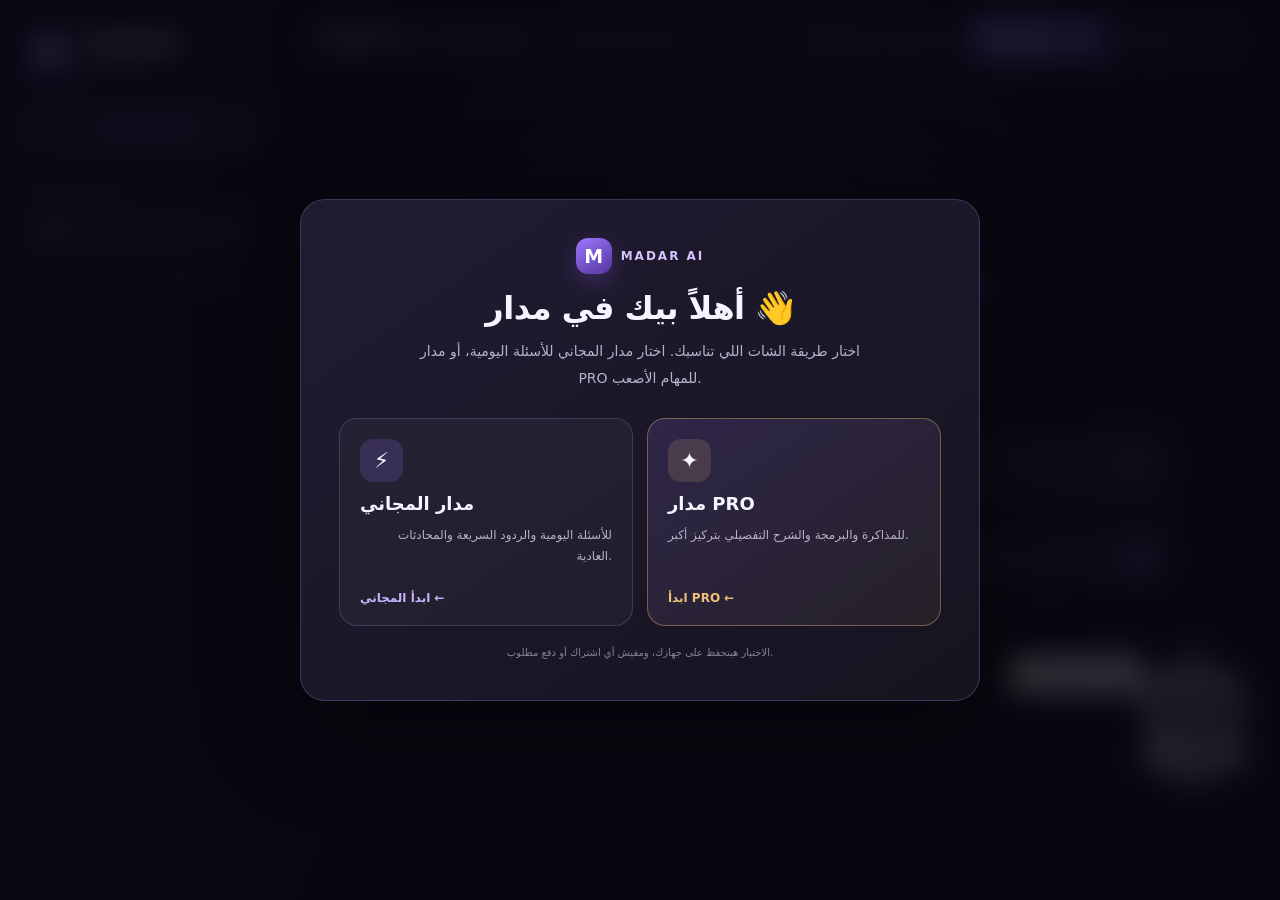
==== commit 5af1ee99: "Show gold PRO robot, preserve Free robot and tier routing; improve MADAR replies" ====
--- a/index.html
+++ b/index.html
@@ -32,7 +32,7 @@
   <style>
 :root { color-scheme: dark; --bg: #0f0f18; --sidebar:#11111d; --panel:#181824; --panel-2:#1e1c2b; --line:rgba(204,184,255,.09); --line-strong:rgba(204,184,255,.15); --fg:#f7f4ff; --text:#c0bed1; --muted:#8b899f; --purple:#9d79ff; --purple-light:#c8b5ff; --soft:rgba(150,115,245,.12); --shadow:rgba(0,0,0,.25); --control:#262237; --user:#6448aa; --avatar:#2a2244; --glow:rgba(123,86,218,.15); }
 html[data-theme=light] { color-scheme: light; --bg:#f7f7fc; --sidebar:#fff; --panel:#fff; --panel-2:#f9f7ff; --line:rgba(46,28,92,.09); --line-strong:rgba(75,44,124,.17); --fg:#221a38; --text:#5f5675; --muted:#857c99; --purple:#7952dc; --purple-light:#6540c4; --soft:rgba(139,92,246,.08); --shadow:rgba(59,36,113,.075); --control:#f3effc; --user:#f0e9ff; --avatar:#eee6ff; --glow:rgba(156,115,250,.1); }
-*{box-sizing:border-box} html,body{margin:0;min-height:100%;font-family:system-ui,-apple-system,"Segoe UI",Tahoma,Arial,sans-serif} body{background:var(--bg);color:var(--fg);overflow:hidden} button,textarea{font:inherit} button{cursor:pointer} button:focus-visible,textarea:focus-visible{outline:2px solid var(--purple);outline-offset:3px}button:disabled{cursor:default;opacity:.55}.background-glow{pointer-events:none;position:fixed;inset:0;background:radial-gradient(circle at 57% 32%,var(--glow),transparent 39%),radial-gradient(circle at 12% 90%,rgba(123,85,195,.04),transparent 25%)}.shell{position:relative;display:grid;grid-template-columns:274px minmax(0,1fr);height:100dvh;max-height:100dvh}.sidebar{background:var(--sidebar);border-right:1px solid var(--line);padding:29px 17px 17px;display:flex;flex-direction:column;min-height:0;z-index:20}.brand-area{display:flex;align-items:center;gap:13px;padding:1px 12px 27px}.brand-area strong{display:block;font-size:24px;font-weight:900;letter-spacing:-1px;line-height:1.2}.brand-area small{font-size:10px;letter-spacing:2.8px;color:var(--muted);font-weight:800}.brand-logo{position:relative;width:43px;height:43px;border-radius:13px;background:linear-gradient(145deg,#7b58d4,#3f2a74);box-shadow:0 9px 24px rgba(119,79,221,.2);flex:none}.brand-logo i{position:absolute;inset:17px;border:2px solid white;border-radius:50%}.brand-logo .orbit-one,.brand-logo .orbit-two{position:absolute;width:32px;height:13px;border:2px solid #ece3ff;border-radius:50%;top:15px;left:6px;transform:rotate(-42deg)}.brand-logo .orbit-two{transform:rotate(42deg);opacity:.25}.brand-logo i,.brand-logo .orbit-one,.brand-logo .orbit-two{display:none}.brand-logo:after{content:"M";position:absolute;inset:0;display:grid;place-items:center;font-size:25px;font-weight:900;color:white;text-shadow:0 1px 8px rgba(0,0,0,.24)}.new-chat{width:100%;display:flex;align-items:center;justify-content:center;gap:9px;border:1px solid rgba(181,152,255,.23);background:var(--soft);color:var(--purple-light);border-radius:13px;padding:12px 14px;font-weight:750;transition:transform .2s,background .2s}.new-chat:hover{transform:translateY(-1px);background:rgba(137,92,246,.2)}.plus{font-size:20px;line-height:1}.side-heading{display:flex;align-items:center;justify-content:space-between;color:var(--muted);font-size:12px;font-weight:700;padding:35px 10px 13px}.side-heading span{color:var(--muted);font-weight:500}.history{flex:1;min-height:0;overflow:auto;padding:2px 0}.history:empty:before{content:'Your conversations will appear here';display:block;padding:10px;color:var(--muted);font-size:12px}.chat-tab{width:100%;display:flex;gap:9px;align-items:center;text-align:left;border:1px solid transparent;border-radius:11px;padding:11px 9px;background:transparent;color:var(--text);min-width:0}.chat-tab:hover{background:var(--soft)}.chat-tab.active{background:var(--soft);color:var(--purple-light);border-color:var(--line-strong)}.chat-tab .tab-icon{color:var(--muted);font-size:18px}.chat-tab .tab-title{flex:1;overflow:hidden;white-space:nowrap;text-overflow:ellipsis;font-size:12px}.tab-delete{border:0;background:transparent;color:var(--muted);font-size:13px;border-radius:7px;width:23px;height:25px}.tab-delete:hover{color:#ed7791;background:rgba(255,99,129,.11)}.side-footer{border:1px solid var(--line);border-radius:14px;padding:12px 10px;display:flex;gap:8px;align-items:center;background:var(--panel);}.side-footer p{margin:0;flex:1;min-width:0}.side-footer strong{display:block;font-size:11px;color:var(--fg)}.side-footer span{font-size:10px;color:var(--muted);line-height:1.5}.privacy-icon{font-size:20px;color:var(--purple)}.export-button{background:none;border:none;color:var(--muted);font-size:18px;padding:5px}.export-button:hover{color:var(--purple)}.main{min-width:0;min-height:0;display:flex;flex-direction:column}.topbar{height:77px;flex:none;padding:0 43px;display:flex;align-items:center;justify-content:space-between;border-bottom:1px solid var(--line)}.topbar-right,.topbar-left{display:flex;align-items:center;gap:14px}.top-brand{font-size:17px;font-weight:900}.mini-pill{vertical-align:middle;font-size:9px;letter-spacing:.5px;color:#e6dcff;background:#433169;border:1px solid rgba(178,153,255,.3);border-radius:5px;padding:2px 5px}.top-divider{height:22px;width:1px;background:var(--line-strong)}.top-subtitle{font-size:12px;color:var(--muted)}.status{display:flex;align-items:center;gap:7px;color:var(--muted);border-radius:25px;background:var(--panel);border:1px solid var(--line);font-size:11px;padding:8px 13px}.status-dot{width:7px;height:7px;border-radius:50%;background:#c69c53;box-shadow:0 0 0 3px rgba(198,156,83,.10)}.status.online .status-dot{background:#43ba89;box-shadow:0 0 0 3px rgba(67,186,137,.12)}.status.error .status-dot{background:#ec8691;box-shadow:0 0 0 3px rgba(236,134,145,.12)}.icon-btn{width:35px;height:35px;background:var(--panel);border:1px solid var(--line);color:var(--text);display:grid;place-items:center;border-radius:10px;font-size:17px}.icon-btn:hover{background:var(--control);color:var(--purple-light)}.hamburger,.close-sidebar{display:none}.chat-container{overflow-y:auto;min-height:0;display:flex;flex-direction:column;flex:1;scrollbar-width:thin;scrollbar-color:var(--line-strong) transparent}.welcome{width:min(800px,100%);margin:auto;padding:10px 18px 20px;text-align:center}.eyebrow{color:var(--purple-light);font-size:12px;font-weight:750;display:inline-flex;gap:7px;align-items:center;border:1px solid var(--line-strong);padding:7px 13px;border-radius:20px;background:var(--soft)}.eyebrow span{font-size:18px}.planet{position:relative;width:150px;height:148px;margin:18px auto 6px;display:grid;place-items:center}.planet-halo{position:absolute;width:135px;height:135px;border-radius:50%;background:radial-gradient(circle,rgba(139,97,248,.25),transparent 67%);filter:blur(3px)}.planet-core{height:72px;width:72px;display:grid;place-items:center;font-weight:900;font-size:37px;color:#f8f5ff;z-index:2;border-radius:50%;background:linear-gradient(145deg,#9a70f5,#4c2e9a);box-shadow:0 0 40px rgba(154,112,245,.21)}.planet-ring{position:absolute;width:138px;height:60px;border:2px solid rgba(178,146,255,.55);border-radius:50%;transform:rotate(-28deg);z-index:3}.planet-ring.two{width:113px;height:99px;border:1px solid rgba(168,134,246,.22);transform:rotate(43deg)}.satellite{position:absolute;left:10px;top:49px;background:#cdbaff;width:8px;height:8px;border-radius:50%;box-shadow:0 0 14px #b99bff}.welcome h1{font-size:clamp(25px,3vw,36px);margin:3px 0 12px;font-weight:850;letter-spacing:-1.7px}.welcome h1 span:first-of-type{background:linear-gradient(90deg,#b898ff,#815de9);-webkit-background-clip:text;background-clip:text;color:transparent}.title-star{vertical-align:top;font-size:16px;color:var(--purple);padding-left:7px}.welcome-description{color:var(--text);font-size:13px;line-height:2;margin:0}.starter-label{color:var(--muted);font-size:11px;margin:25px auto 13px}.starter-label span{color:var(--purple);font-size:17px}.starters{display:grid;grid-template-columns:repeat(2,minmax(0,1fr));gap:10px;max-width:650px;margin:0 auto}.starter{display:flex;align-items:center;gap:12px;padding:15px 13px;background:var(--panel);border:1px solid var(--line);border-radius:14px;text-align:left;color:var(--fg);transition:transform .18s,border-color .18s}.starter:hover{border-color:rgba(169,142,255,.4);transform:translateY(-2px)}.starter>span:nth-child(2){display:flex;flex-direction:column;gap:4px;flex:1}.starter strong{font-size:12px}.starter small{font-size:10px;color:var(--muted)}.starter-symbol{display:grid;place-items:center;width:37px;height:37px;font-size:23px;border-radius:12px;flex:none}.violet{color:#b995ff;background:rgba(156,119,244,.14)}.sky{color:#86bee6;background:rgba(77,143,203,.15)}.pink{color:#f29bbd;background:rgba(227,103,160,.14)}.mint{color:#85dcc6;background:rgba(89,205,167,.14)}.starter-arrow{font-size:15px;color:var(--muted);align-self:flex-start}.compose-wrap{flex:none;margin:0 auto;width:min(860px,100%);padding:9px 32px 15px}.composer{border:1px solid var(--line-strong);background:var(--panel);border-radius:18px;box-shadow:0 12px 34px var(--shadow);padding:14px 15px 11px;transition:border-color .2s}.composer:focus-within{border-color:rgba(152,116,248,.5)}.composer textarea{display:block;width:100%;padding:3px 4px 4px;resize:none;max-height:140px;min-height:31px;overflow-y:auto;border:0;outline:0;background:transparent;color:var(--fg);font-size:13px;line-height:1.8}.composer textarea::placeholder{color:var(--muted)}.composer-bottom{display:flex;justify-content:space-between;align-items:center;margin-top:2px}.composer-hint{font-size:10px;color:var(--muted)}.send{border:none;width:34px;height:34px;border-radius:11px;background:linear-gradient(130deg,#a986ff,#7654d7);color:#fff;font-weight:bold;font-size:19px;box-shadow:0 7px 17px rgba(112,69,199,.25)}.send:disabled{opacity:.45;box-shadow:none}.disclaimer{font-size:10px;text-align:center;color:var(--muted);margin:10px 0 0}.disclaimer span{color:var(--purple)}.inline-error{border:1px solid rgba(238,132,149,.3);background:rgba(239,109,134,.10);border-radius:11px;color:#eb91a2;padding:10px 14px;font-size:12px;margin-bottom:9px;line-height:1.7}.messages{width:min(860px,100%);margin:0 auto;padding:30px 32px 35px;display:flex;flex-direction:column;gap:26px}.messages[hidden],.welcome[hidden],.inline-error[hidden]{display:none}.message{display:flex;gap:14px;min-width:0}.message.user{flex-direction:row}.message.assistant{flex-direction:row}.message-avatar{display:grid;place-items:center;width:32px;height:32px;flex:none;border-radius:11px;background:var(--avatar);font-size:15px;color:var(--purple-light)}.message.user .message-avatar{background:var(--control);color:var(--text)}.message-body{flex:1;min-width:0}.message-head{color:var(--muted);font-size:11px;font-weight:750;margin:1px 0 9px}.message-text{font-size:14px;line-height:2;overflow-wrap:anywhere;white-space:pre-wrap;color:var(--fg)}.message.user .message-text{background:var(--soft);display:inline-block;padding:12px 17px;border-radius:5px 16px 16px 16px;border:1px solid var(--line);max-width:95%}.message.assistant .message-text{color:var(--text)}.message-action{border:none;background:transparent;color:var(--muted);font-size:11px;padding:7px 0;margin-top:3px}.message-action:hover{color:var(--purple-light)}.dots{color:var(--purple);font-weight:900;letter-spacing:3px;animation:breath 1s infinite alternate}@keyframes breath{to{opacity:.4;letter-spacing:6px}}.overlay{position:fixed;inset:0;background:rgba(0,0,0,.58);z-index:18}.overlay[hidden]{display:none}
+*{box-sizing:border-box} html,body{margin:0;min-height:100%;font-family:system-ui,-apple-system,"Segoe UI",Tahoma,Arial,sans-serif} body{background:var(--bg);color:var(--fg);overflow:hidden} button,textarea{font:inherit} button{cursor:pointer} button:focus-visible,textarea:focus-visible{outline:2px solid var(--purple);outline-offset:3px}button:disabled{cursor:default;opacity:.55}.background-glow{pointer-events:none;position:fixed;inset:0;background:radial-gradient(circle at 57% 32%,var(--glow),transparent 39%),radial-gradient(circle at 12% 90%,rgba(123,85,195,.04),transparent 25%)}.shell{position:relative;display:grid;grid-template-columns:274px minmax(0,1fr);height:100dvh;max-height:100dvh}.sidebar{background:var(--sidebar);border-right:1px solid var(--line);padding:29px 17px 17px;display:flex;flex-direction:column;min-height:0;z-index:20}.brand-area{display:flex;align-items:center;gap:13px;padding:1px 12px 27px}.brand-area strong{display:block;font-size:24px;font-weight:900;letter-spacing:-1px;line-height:1.2}.brand-area small{font-size:10px;letter-spacing:2.8px;color:var(--muted);font-weight:800}.brand-logo{position:relative;width:43px;height:43px;border-radius:13px;background:linear-gradient(145deg,#7b58d4,#3f2a74);box-shadow:0 9px 24px rgba(119,79,221,.2);flex:none}.brand-logo i{position:absolute;inset:17px;border:2px solid white;border-radius:50%}.brand-logo .orbit-one,.brand-logo .orbit-two{position:absolute;width:32px;height:13px;border:2px solid #ece3ff;border-radius:50%;top:15px;left:6px;transform:rotate(-42deg)}.brand-logo .orbit-two{transform:rotate(42deg);opacity:.25}.brand-logo i,.brand-logo .orbit-one,.brand-logo .orbit-two{display:none}.brand-logo:after{content:"M";position:absolute;inset:0;display:grid;place-items:center;font-size:25px;font-weight:900;color:white;text-shadow:0 1px 8px rgba(0,0,0,.24)}.new-chat{width:100%;display:flex;align-items:center;justify-content:center;gap:9px;border:1px solid rgba(181,152,255,.23);background:var(--soft);color:var(--purple-light);border-radius:13px;padding:12px 14px;font-weight:750;transition:transform .2s,background .2s}.new-chat:hover{transform:translateY(-1px);background:rgba(137,92,246,.2)}.plus{font-size:20px;line-height:1}.side-heading{display:flex;align-items:center;justify-content:space-between;color:var(--muted);font-size:12px;font-weight:700;padding:35px 10px 13px}.side-heading span{color:var(--muted);font-weight:500}.history{flex:1;min-height:0;overflow:auto;padding:2px 0}.history:empty:before{content:'Your conversations will appear here';display:block;padding:10px;color:var(--muted);font-size:12px}.chat-tab{width:100%;display:flex;gap:9px;align-items:center;text-align:left;border:1px solid transparent;border-radius:11px;padding:11px 9px;background:transparent;color:var(--text);min-width:0}.chat-tab:hover{background:var(--soft)}.chat-tab.active{background:var(--soft);color:var(--purple-light);border-color:var(--line-strong)}.chat-tab .tab-icon{color:var(--muted);font-size:18px}.chat-tab .tab-title{flex:1;overflow:hidden;white-space:nowrap;text-overflow:ellipsis;font-size:12px}.tab-delete{border:0;background:transparent;color:var(--muted);font-size:13px;border-radius:7px;width:23px;height:25px}.tab-delete:hover{color:#ed7791;background:rgba(255,99,129,.11)}.side-footer{border:1px solid var(--line);border-radius:14px;padding:12px 10px;display:flex;gap:8px;align-items:center;background:var(--panel);}.side-footer p{margin:0;flex:1;min-width:0}.side-footer strong{display:block;font-size:11px;color:var(--fg)}.side-footer span{font-size:10px;color:var(--muted);line-height:1.5}.privacy-icon{font-size:20px;color:var(--purple)}.export-button{background:none;border:none;color:var(--muted);font-size:18px;padding:5px}.export-button:hover{color:var(--purple)}.main{min-width:0;min-height:0;display:flex;flex-direction:column}.topbar{height:77px;flex:none;padding:0 43px;display:flex;align-items:center;justify-content:space-between;border-bottom:1px solid var(--line)}.topbar-right,.topbar-left{display:flex;align-items:center;gap:14px}.top-brand{font-size:17px;font-weight:900}.mini-pill{vertical-align:middle;font-size:9px;letter-spacing:.5px;color:#e6dcff;background:#433169;border:1px solid rgba(178,153,255,.3);border-radius:5px;padding:2px 5px}.top-divider{height:22px;width:1px;background:var(--line-strong)}.top-subtitle{font-size:12px;color:var(--muted)}.status{display:flex;align-items:center;gap:7px;color:var(--muted);border-radius:25px;background:var(--panel);border:1px solid var(--line);font-size:11px;padding:8px 13px}.status-dot{width:7px;height:7px;border-radius:50%;background:#c69c53;box-shadow:0 0 0 3px rgba(198,156,83,.10)}.status.online .status-dot{background:#43ba89;box-shadow:0 0 0 3px rgba(67,186,137,.12)}.status.error .status-dot{background:#ec8691;box-shadow:0 0 0 3px rgba(236,134,145,.12)}.icon-btn{width:35px;height:35px;background:var(--panel);border:1px solid var(--line);color:var(--text);display:grid;place-items:center;border-radius:10px;font-size:17px}.icon-btn:hover{background:var(--control);color:var(--purple-light)}.hamburger,.close-sidebar{display:none}.chat-container{overflow-y:auto;min-height:0;display:flex;flex-direction:column;flex:1;scrollbar-width:thin;scrollbar-color:var(--line-strong) transparent}.welcome{width:min(800px,100%);margin:auto;padding:10px 18px 20px;text-align:center}.eyebrow{color:var(--purple-light);font-size:12px;font-weight:750;display:inline-flex;gap:7px;align-items:center;border:1px solid var(--line-strong);padding:7px 13px;border-radius:20px;background:var(--soft)}.eyebrow span{font-size:18px}.planet{position:relative;width:150px;height:148px;margin:18px auto 6px;display:grid;place-items:center}.planet-halo{position:absolute;width:135px;height:135px;border-radius:50%;background:radial-gradient(circle,rgba(139,97,248,.25),transparent 67%);filter:blur(3px)}.planet-core{height:72px;width:72px;display:grid;place-items:center;font-weight:900;font-size:37px;color:#f8f5ff;z-index:2;border-radius:50%;background:linear-gradient(145deg,#9a70f5,#4c2e9a);box-shadow:0 0 40px rgba(154,112,245,.21)}.planet-ring{position:absolute;width:138px;height:60px;border:2px solid rgba(178,146,255,.55);border-radius:50%;transform:rotate(-28deg);z-index:3}.planet-ring.two{width:113px;height:99px;border:1px solid rgba(168,134,246,.22);transform:rotate(43deg)}.satellite{position:absolute;left:10px;top:49px;background:#cdbaff;width:8px;height:8px;border-radius:50%;box-shadow:0 0 14px #b99bff}.welcome h1{font-size:clamp(25px,3vw,36px);margin:3px 0 12px;font-weight:850;letter-spacing:-1.7px}.welcome h1 span:first-of-type{background:linear-gradient(90deg,#b898ff,#815de9);-webkit-background-clip:text;background-clip:text;color:transparent}.title-star{vertical-align:top;font-size:16px;color:var(--purple);padding-left:7px}.welcome-description{color:var(--text);font-size:13px;line-height:2;margin:0}.starter-label{color:var(--muted);font-size:11px;margin:25px auto 13px}.starter-label span{color:var(--purple);font-size:17px}.starters{display:grid;grid-template-columns:repeat(2,minmax(0,1fr));gap:10px;max-width:650px;margin:0 auto}.starter{display:flex;align-items:center;gap:12px;padding:15px 13px;background:var(--panel);border:1px solid var(--line);border-radius:14px;text-align:left;color:var(--fg);transition:transform .18s,border-color .18s}.starter:hover{border-color:rgba(169,142,255,.4);transform:translateY(-2px)}.starter>span:nth-child(2){display:flex;flex-direction:column;gap:4px;flex:1}.starter strong{font-size:12px}.starter small{font-size:10px;color:var(--muted)}.starter-symbol{display:grid;place-items:center;width:37px;height:37px;font-size:23px;border-radius:12px;flex:none}.violet{color:#b995ff;background:rgba(156,119,244,.14)}.sky{color:#86bee6;background:rgba(77,143,203,.15)}.pink{color:#f29bbd;background:rgba(227,103,160,.14)}.mint{color:#85dcc6;background:rgba(89,205,167,.14)}.starter-arrow{font-size:15px;color:var(--muted);align-self:flex-start}.compose-wrap{flex:none;margin:0 auto;width:min(860px,100%);padding:9px 32px 15px}.composer{border:1px solid var(--line-strong);background:var(--panel);border-radius:18px;box-shadow:0 12px 34px var(--shadow);padding:14px 15px 11px;transition:border-color .2s}.composer:focus-within{border-color:rgba(152,116,248,.5)}.composer textarea{display:block;width:100%;padding:3px 4px 4px;resize:none;max-height:140px;min-height:31px;overflow-y:auto;border:0;outline:0;background:transparent;color:var(--fg);font-size:13px;line-height:1.8}.composer textarea::placeholder{color:var(--muted)}.composer-bottom{display:flex;justify-content:space-between;align-items:center;margin-top:2px}.composer-hint{font-size:10px;color:var(--muted)}.send{border:none;width:34px;height:34px;border-radius:11px;background:linear-gradient(130deg,#a986ff,#7654d7);color:#fff;font-weight:bold;font-size:19px;box-shadow:0 7px 17px rgba(112,69,199,.25)}.send:disabled{opacity:.45;box-shadow:none}.disclaimer{font-size:10px;text-align:center;color:var(--muted);margin:10px 0 0}.disclaimer span{color:var(--purple)}.inline-error{border:1px solid rgba(238,132,149,.3);background:rgba(239,109,134,.10);border-radius:11px;color:#eb91a2;padding:10px 14px;font-size:12px;margin-bottom:9px;line-height:1.7}.madar-error-retry{display:inline-block;margin-inline-start:8px;border:1px solid currentColor;background:transparent;color:inherit;padding:5px 9px;border-radius:7px;font:inherit;font-weight:800}.messages{width:min(860px,100%);margin:0 auto;padding:30px 32px 35px;display:flex;flex-direction:column;gap:26px}.messages[hidden],.welcome[hidden],.inline-error[hidden]{display:none}.message{display:flex;gap:14px;min-width:0}.message.user{flex-direction:row}.message.assistant{flex-direction:row}.message-avatar{display:grid;place-items:center;width:32px;height:32px;flex:none;border-radius:11px;background:var(--avatar);font-size:15px;color:var(--purple-light)}.message.user .message-avatar{background:var(--control);color:var(--text)}.message-body{flex:1;min-width:0}.message-head{color:var(--muted);font-size:11px;font-weight:750;margin:1px 0 9px}.message-text{font-size:14px;line-height:2;overflow-wrap:anywhere;white-space:pre-wrap;color:var(--fg)}.message.user .message-text{background:var(--soft);display:inline-block;padding:12px 17px;border-radius:5px 16px 16px 16px;border:1px solid var(--line);max-width:95%}.message.assistant .message-text{color:var(--text)}.message-action{border:none;background:transparent;color:var(--muted);font-size:11px;padding:7px 0;margin-top:3px}.message-action:hover{color:var(--purple-light)}.dots{color:var(--purple);font-weight:900;letter-spacing:3px;animation:breath 1s infinite alternate}@keyframes breath{to{opacity:.4;letter-spacing:6px}}.overlay{position:fixed;inset:0;background:rgba(0,0,0,.58);z-index:18}.overlay[hidden]{display:none}
 @media(min-width:1500px){.shell{grid-template-columns:302px minmax(0,1fr)}.welcome{transform:translateY(-10px)}}
 @media(max-width:850px){.shell{grid-template-columns:minmax(0,1fr)}.sidebar{position:fixed;left:0;top:0;bottom:0;width:min(300px,85vw);box-shadow:25px 0 70px rgba(0,0,0,.25);transform:translateX(-104%);transition:transform .25s}.sidebar.open{transform:translateX(0)}.close-sidebar,.hamburger{display:grid}.close-sidebar{margin-left:auto}.topbar{padding:0 18px;height:66px}.topbar-right,.topbar-left{gap:9px}.top-subtitle{display:none}.top-divider{display:none}.topbar .status{padding:8px 9px}.status{font-size:10px}.compose-wrap{padding:8px 17px 13px}.welcome{padding:20px 18px}.messages{padding:20px 18px 28px}.planet{width:135px;height:125px;margin:10px auto 4px}.planet-core{width:66px;height:66px}.planet-ring{width:122px}.starter{padding:12px 11px}.starter-symbol{height:31px;width:31px;font-size:18px}}
 @media(max-width:550px){.welcome{margin:auto;transform:translateY(-6px)}.welcome h1{font-size:28px}.welcome-description{font-size:12px}.starters{grid-template-columns:1fr 1fr;gap:8px}.starter{gap:7px;align-items:flex-start;padding:11px 9px;min-height:76px}.starter strong{font-size:11px}.starter small{font-size:9px;line-height:1.5}.starter-symbol{display:none}.starter-arrow{font-size:12px}.eyebrow{font-size:11px}.composer-hint{font-size:9px}.disclaimer{font-size:9px}.message{gap:9px}.message-avatar{width:28px;height:28px}.message-text{font-size:13px}}
@@ -410,6 +410,7 @@
 <style id="madar-tier-status-style">
 .madar-tier-badge{display:inline-flex;align-items:center;justify-content:center;white-space:nowrap;padding:5px 9px;border-radius:9px;border:1px solid rgba(150,115,245,.3);background:rgba(150,115,245,.1);color:#bda7ff;font-size:10px;font-weight:850}
 .madar-tier-badge[data-tier="pro"]{border-color:rgba(239,193,124,.42);background:rgba(239,193,124,.1);color:#efc17c}
+.madar-tier-badge{font:inherit;font-size:10px;font-weight:850;line-height:1.25;cursor:pointer}.madar-tier-badge:hover{filter:brightness(1.15)}.madar-tier-badge:disabled{cursor:wait;opacity:.6}
 @media(max-width:600px){.madar-tier-badge{font-size:9px;padding:4px 6px}}
 </style>
 </head>
@@ -418,7 +419,7 @@
     <div class="madar-choice-card">
       <div class="madar-choice-brand"><span class="madar-choice-brand-mark">M</span> MADAR AI</div>
       <h1 id="madarChoiceTitle">أهلاً بيك في مدار 👋</h1>
-      <p class="madar-choice-intro">اختار طريقة الشات اللي تناسبك. تقدر تبدأ بالمجاني أو تستخدم وضع PRO المجاني للمهام الأصعب.</p>
+      <p class="madar-choice-intro">اختار طريقة الشات اللي تناسبك. اختار مدار المجاني للأسئلة اليومية، أو مدار PRO للمهام الأصعب.</p>
       <div class="madar-choice-grid">
         <button type="button" class="madar-choice-option" data-madar-tier-choice="free">
           <span class="madar-choice-icon">⚡</span>
@@ -428,8 +429,8 @@
         </button>
         <button type="button" class="madar-choice-option pro" data-madar-tier-choice="pro">
           <span class="madar-choice-icon">✦</span>
-          <strong>مدار PRO المجاني</strong>
-          <small>للمذاكرة والبرمجة والشرح التفصيلي، باستخدام نماذج مجانية فقط.</small>
+          <strong>مدار PRO</strong>
+          <small>للمذاكرة والبرمجة والشرح التفصيلي بتركيز أكبر.</small>
           <span class="madar-choice-cta">ابدأ PRO ←</span>
         </button>
       </div>
@@ -460,7 +461,7 @@
         <div class="topbar-right">
           <button id="openSidebar" class="icon-btn hamburger" aria-label="Open sidebar">☰</button>
           <div class="top-brand">MADAR <span class="mini-pill">AI</span></div>
-          <span id="madarTierBadge" class="madar-tier-badge" data-tier="free">مدار المجاني</span>
+          <button id="madarTierBadge" type="button" class="madar-tier-badge" data-tier="free" title="تغيير النسخة" aria-label="تغيير النسخة">مدار المجاني ⇄</button>
           <span class="top-divider"></span>
           <span class="top-subtitle">Make space for ideas</span>
         </div>
@@ -835,17 +836,17 @@
   </dialog>
   <dialog id="madarVideoDialog" class="madar-video-dialog" aria-labelledby="madarVideoTitle" lang="ar" dir="rtl">
     <section id="madarVideoRoot" data-video-tier="free">
-      <div class="madar-video-header"><div><h2 id="madarVideoTitle">🎬 مدار Video Maker PRO</h2><small>الجودة والموديل تلقائيًا حسب اشتراك Magic Hour — بدون وضع مجاني إجباري</small></div><button id="madarVideoClose" type="button" aria-label="إغلاق الفيديو">×</button></div>
-      <p class="madar-video-info">اكتب وصف الفيديو بالعربي أو الإنجليزي. مدار يختار موديل Magic Hour الافتراضي المناسب لخطة حسابك؛ الخطط المدفوعة تحصل على موديل مدفوع وإعدادات الجودة المتاحة لها. التوليد يستهلك رصيد الحساب.</p>
+      <div class="madar-video-header"><div><h2 id="madarVideoTitle">🎬 مدار Video Maker PRO</h2><small>LTX 2.5 المجاني فقط — لا يتم اختيار موديلات فيديو مدفوعة</small></div><button id="madarVideoClose" type="button" aria-label="إغلاق الفيديو">×</button></div>
+      <p class="madar-video-info">اكتب وصف الفيديو بالعربي أو الإنجليزي. مدار يستخدم LTX 2.5 المجاني فقط، ولا يختار أي موديل فيديو مدفوع. إنشاء الفيديو يتم بعد موافقتك وقد يستهلك من رصيد Magic Hour المجاني.</p>
       <label class="madar-video-label" for="madarVideoPrompt">وصف الفيديو</label>
       <textarea id="madarVideoPrompt" rows="4" maxlength="1800" placeholder="مثال: مشهد سينمائي لمدينة مستقبلية في القاهرة وقت الغروب، حركة كاميرا بطيئة، تفاصيل واقعية..."></textarea>
       <label class="madar-video-label" for="madarVideoQuality">شكل الفيديو</label>
       <select id="madarVideoQuality"><option value="16:9">عرضي 16:9 — يوتيوب</option><option value="9:16">طولي 9:16 — ريلز وتيك توك</option><option value="1:1">مربع 1:1</option></select>
       <label class="madar-video-label" for="madarVideoSeconds">مدة الفيديو</label><select id="madarVideoSeconds"><option value="5">5 ثوانٍ</option><option value="10">10 ثوانٍ</option><option value="15">15 ثانية</option></select>
-      <label class="madar-video-approval"><input id="madarVideoCredit" type="checkbox"> أوافق على إرسال الوصف إلى Magic Hour واستخدام رصيد الحساب لإنشاء الفيديو.</label>
+      <label class="madar-video-approval"><input id="madarVideoCredit" type="checkbox"> أوافق على إرسال الوصف إلى Magic Hour واستخدام رصيد Magic Hour المجاني لإنشاء الفيديو.</label>
       <div class="madar-video-buttons"><button id="madarVideoSample" type="button">✍️ استخدم وصفًا جاهزًا</button><button id="madarVideoGenerate" type="button">🎬 ولّد الفيديو</button><a id="madarVideoDownload" hidden target="_blank" rel="noopener noreferrer">⬇ عرض / حفظ الفيديو</a></div>
       <p id="madarVideoStatus" role="status" aria-live="polite"></p><video id="madarVideoPreview" controls playsinline preload="none" hidden></video>
-      <small class="madar-video-footnote">مدار لا يفرض موديل LTX المجاني ولا دقة 720p ثابتة؛ Magic Hour يختار الموديل والدقة الافتراضيين وفق خطة حسابك. الخيارات النهائية والمدة والتكلفة تخضع لدعم الموديل ورصيد الحساب.</small>
+      <small class="madar-video-footnote">مدار يثبت موديل LTX 2.5 المجاني فقط، ولا يختار Kling أو Veo أو أي موديل فيديو مدفوع. دقة الإخراج حسب إعدادات LTX 2.5 المتاحة في حساب Magic Hour، وقد يستهلك الطلب من رصيد Magic Hour المجاني بعد موافقتك.</small>
     </section>
   </dialog>
   <dialog id="cameraDialog" class="camera-dialog" aria-labelledby="cameraTitle" lang="ar" dir="rtl">
@@ -920,10 +921,12 @@
  return currentTier==='pro'?'pro':'free';
 }
 function updateTierBadge(){
+ const tier=getSelectedTier();
+ document.documentElement.dataset.madarTier=tier;
  const badge=$('madarTierBadge');if(!badge)return;
- const tier=getSelectedTier();
- badge.textContent=tier==='pro'?'مدار PRO':'مدار المجاني';
+ badge.textContent=tier==='pro'?'مدار PRO ⇄':'مدار المجاني ⇄';
  badge.dataset.tier=tier;
+ badge.setAttribute('aria-label',(tier==='pro'?'مدار PRO':'مدار المجاني')+' — تغيير النسخة');
 }
 updateTierBadge();
 let currentId = chats[0]?.id ?? null;
@@ -958,7 +961,17 @@
 function saveChats(){if(authActiveUser){window.MADAR_CLOUD?.queueSave(chats);return;}try{localStorage.setItem(STORAGE_KEY,JSON.stringify(chats));}catch{showError('Browser storage is full. Export your chats and delete old conversations.')}}
 function createId(){return globalThis.crypto?.randomUUID?.() ?? `${Date.now()}-${Math.random()}`}
 function activeChat(){return chats.find(c=>c.id===currentId)}
-function showError(message){el.inlineError.textContent=message;el.inlineError.hidden=false}
+function showError(message){
+ el.inlineError.replaceChildren(document.createTextNode(message));
+ const chat=activeChat(),last=chat?.messages?.[chat.messages.length-1];
+ if(last?.role==='user'&&!last.photoId){
+  const retry=document.createElement('button');retry.type='button';retry.className='madar-error-retry';
+  retry.textContent='↻ إعادة المحاولة';retry.setAttribute('aria-label','أعد آخر سؤال');
+  retry.addEventListener('click',()=>{hideError();regenerateLastReply()});
+  el.inlineError.append(' ',retry);
+ }
+ el.inlineError.hidden=false;
+}
 function hideError(){el.inlineError.hidden=true;el.inlineError.textContent=''}
 function newChat(){if(isWaiting)return; cancelEdit(); currentId=null; hideError(); el.prompt.value=''; clearPendingPhoto();clearPendingDocuments();resizePrompt(); render(); el.prompt.focus(); closeSidebar()}
 function selectChat(id){if(isWaiting)return;cancelEdit();currentId=id; hideError();render();closeSidebar();el.prompt.focus()}
@@ -1077,7 +1090,7 @@
 function render(){renderHistory();const chat=activeChat();const hasMessages=!!chat?.messages.length;el.welcome.hidden=hasMessages;document.querySelector('.main')?.classList.toggle('madar-home',!hasMessages);el.messages.hidden=!hasMessages;el.messages.replaceChildren();if(hasMessages)chat.messages.forEach((m,i)=>appendMessage(m,false,i));if(isWaiting)appendMessage({role:'assistant',content:''},true);updateSend();scrollDown()}
 function scrollDown(){requestAnimationFrame(()=>{el.chatContainer.scrollTop=el.chatContainer.scrollHeight})}
 function resizePrompt(){el.prompt.style.height='auto';el.prompt.style.height=Math.min(el.prompt.scrollHeight,140)+'px';updateSend()}
-function updateSend(){el.send.disabled=isWaiting||readingDocument||(!el.prompt.value.trim()&&!pendingImage&&!pendingDocuments.length);el.prompt.disabled=isWaiting;el.photoBtn.disabled=isWaiting;el.wikiToggle.disabled=isWaiting;el.stop.hidden=!isWaiting||activeToolType==='image'||activeToolType==='refine-image'}
+function updateSend(){el.send.disabled=isWaiting||readingDocument||(!el.prompt.value.trim()&&!pendingImage&&!pendingDocuments.length);el.prompt.disabled=isWaiting;el.photoBtn.disabled=isWaiting;el.wikiToggle.disabled=isWaiting;$('madarTierBadge').disabled=isWaiting;el.stop.hidden=!isWaiting||activeToolType==='image'||activeToolType==='refine-image'}
 function cancelEdit(){
  pendingEditIndex=null;el.editBar.hidden=true;
 }
@@ -1118,7 +1131,7 @@
   if (data && typeof data.error === 'string' && data.error.trim()) return data.error;
   if (response.status === 401 || response.status === 403) return 'Hosting is blocking access to MADAR’s API. Check deployment protection.';
   if (response.status === 404 || response.status === 405) return 'خدمة الشات غير متاحة على الرابط الحالي.';
-  if (response.status === 429) return 'حصة الاستخدام المجاني لخدمة مدار وصلت لحدها المؤقت. سؤالك محفوظ في المحادثة.';
+  if (response.status === 429) return 'الطلبات كتير حاليًا. سؤالك محفوظ في المحادثة.';
   if (response.status === 503) return 'مدار جرّب الموديلات الاحتياطية تلقائيًا، لكن الخدمة ما زالت مشغولة. سؤالك محفوظ في المحادثة.';
   if (response.status >= 500) return 'تعذر إكمال الرد بعد تجربة البدائل تلقائيًا. سؤالك محفوظ في المحادثة.';
   return `Unexpected API response (HTTP ${response.status}). Check the server setup.`;
@@ -1143,8 +1156,8 @@
       setConnectionStatus('error','Backend unavailable');
       return false;
     }
-    if (h.configured === true){setConnectionStatus('online','Free AI connected');return true;}
-    setConnectionStatus('error','Free AI key missing');
+    if (h.configured === true){setConnectionStatus('online','مدار متصل');return true;}
+    setConnectionStatus('error','مدار غير مهيأ حاليًا');
     return false;
   }catch{
     setConnectionStatus('error','Backend unavailable');
@@ -1251,7 +1264,7 @@
   chat.messages.push({role:'user',content,photoId,documentName:docsForMessage.map(d=>d.name).join(' · '),documentText});chat.messages=chat.messages.slice(-100);
   chat.updatedAt=Date.now();el.prompt.value='';pendingImage=null;updatePhotoChip();clearPendingDocuments();stoppedByUser=false;activeToolType=toolIntent?.type==='refine'?(toolIntent.kind==='image'?'refine-image':'builder'):(toolIntent?.type||'chat');isWaiting=true;resizePrompt();saveChats();render();
   const controller=new AbortController();busyController=controller;
-  const timeout=setTimeout(()=>controller.abort(),(toolIntent?.type==='image'||(toolIntent?.type==='refine'&&toolIntent.kind==='image'))?180000:toolIntent?38000:75000);
+  const timeout=setTimeout(()=>controller.abort(),(toolIntent?.type==='image'||(toolIntent?.type==='refine'&&toolIntent.kind==='image'))?180000:toolIntent?38000:65000);
   try{
     if(location.protocol === 'file:') throw Error('MADAR needs its server for live AI chat. This HTML file alone is a design preview.');
     if(toolIntent){
@@ -1551,6 +1564,11 @@
 try{tierAlreadyChosen=localStorage.getItem(TIER_CHOSEN_KEY)==='yes';}catch{}
 if(tierAlreadyChosen&&tierChooser)tierChooser.hidden=true;
 if(tierChooser){
+ $('madarTierBadge').addEventListener('click',()=>{
+  if(isWaiting)return;
+  tierChooser.hidden=false;
+  tierChooser.querySelector('[data-madar-tier-choice="'+getSelectedTier()+'"]')?.focus();
+ });
  tierChooser.querySelectorAll('[data-madar-tier-choice]').forEach(button=>{
   button.addEventListener('click',()=>{
    currentTier=button.dataset.madarTierChoice==='pro'?'pro':'free';
@@ -1561,6 +1579,7 @@
   });
  });
 }
+window.addEventListener('storage',event=>{if(event.key===TIER_KEY)updateTierBadge()});
 let storedTheme='dark';try{if(localStorage.getItem(THEME_KEY)==='light')storedTheme='light'}catch{}setTheme(storedTheme);render();healthCheck();
 window.MADAR_APP={
  enterCloud(userId,cloudChats){
--- a/madar-robot.css
+++ b/madar-robot.css
@@ -31,3 +31,29 @@
 @media(max-width:470px){.madar-buddy-hint{display:none}.madar-buddy-panel{right:0;bottom:103px;width:min(290px,calc(100vw - 18px))}}
 @media(max-height:460px){.madar-buddy{bottom:60px}.madar-buddy-panel{bottom:55px;right:90px;max-height:73vh;overflow-y:auto}.madar-buddy-hint{display:none}}
 @media(prefers-reduced-motion:reduce){.madar-buddy-figure,.madar-buddy-eye-lid,.madar-buddy-antenna{animation:none!important}.madar-buddy-robot{transition:none!important}}
+
+/* Same MADAR robot silhouette: gold only when selected tier is PRO. */
+html[data-madar-tier="pro"] .madar-buddy-orbit{background:radial-gradient(circle,#ffe48b51,#b88b2c26 53%,transparent 74%)}
+html[data-madar-tier="pro"] .madar-buddy-btn{filter:drop-shadow(0 16px 21px #80551988)}
+html[data-madar-tier="pro"] .madar-buddy-btn:hover{filter:drop-shadow(0 17px 27px #c9973999)}
+html[data-madar-tier="pro"] #buddyHelmet stop:first-child{stop-color:#fff7c8}
+html[data-madar-tier="pro"] #buddyHelmet stop:nth-child(2){stop-color:#eac14f}
+html[data-madar-tier="pro"] #buddyHelmet stop:last-child{stop-color:#92601b}
+html[data-madar-tier="pro"] #buddyBody stop:first-child{stop-color:#ffec9b}
+html[data-madar-tier="pro"] #buddyBody stop:last-child{stop-color:#a56b1d}
+html[data-madar-tier="pro"] #madarBuddyHead .madar-buddy-antenna path{stroke:#ffdb78}
+html[data-madar-tier="pro"] #madarBuddyHead .madar-buddy-antenna circle[stroke="#fff"]{stroke:#ffebae}
+html[data-madar-tier="pro"] #madarBuddyHead > rect[fill="#dddde4"]{fill:#c89432}
+html[data-madar-tier="pro"] #madarBuddyHead > rect[fill="#1d1d23"]{fill:#6e4b1c}
+html[data-madar-tier="pro"] #madarBuddyHead rect[stroke="#e4e4e8"]{stroke:#edc15d}
+html[data-madar-tier="pro"] #madarBuddyHead path[stroke="#e5e5ea"]{stroke:#e4b345}
+html[data-madar-tier="pro"] #madarBuddyHead circle[fill="#fff"][stroke="#15151b"]{fill:#ffe29a;stroke:#6e4a20}
+html[data-madar-tier="pro"] #madarBuddyHead circle[fill="#eeeeF3"]{fill:#f8d66b}
+html[data-madar-tier="pro"] #madarBuddyHead rect[stroke="#18181f"]{stroke:#6e4c19}
+html[data-madar-tier="pro"] #madarBuddyHead path[stroke="#fff"][stroke-opacity=".9"]{stroke:#fff4c5}
+html[data-madar-tier="pro"] #madarBuddyHead path[stroke="#fff"][stroke-opacity=".75"]{stroke:#ffe0a1}
+html[data-madar-tier="pro"] #madarBuddyHead path[stroke="#fff"][stroke-opacity=".6"]{stroke:#ffeac2}
+html[data-madar-tier="pro"] #madarBuddyHead circle[fill="#c6c6d0"]{fill:#e4b34a}
+html[data-madar-tier="pro"] .madar-buddy-hint{background:#382912;border-color:#b98935;color:#ffe6a3}
+html[data-madar-tier="pro"] .madar-buddy-panel{background:linear-gradient(150deg,#372913,#17110b);border-color:#d3a94d66}
+html[data-madar-tier="pro"] .madar-buddy-panel-mark{background:#eac15a;color:#2a1c0b}
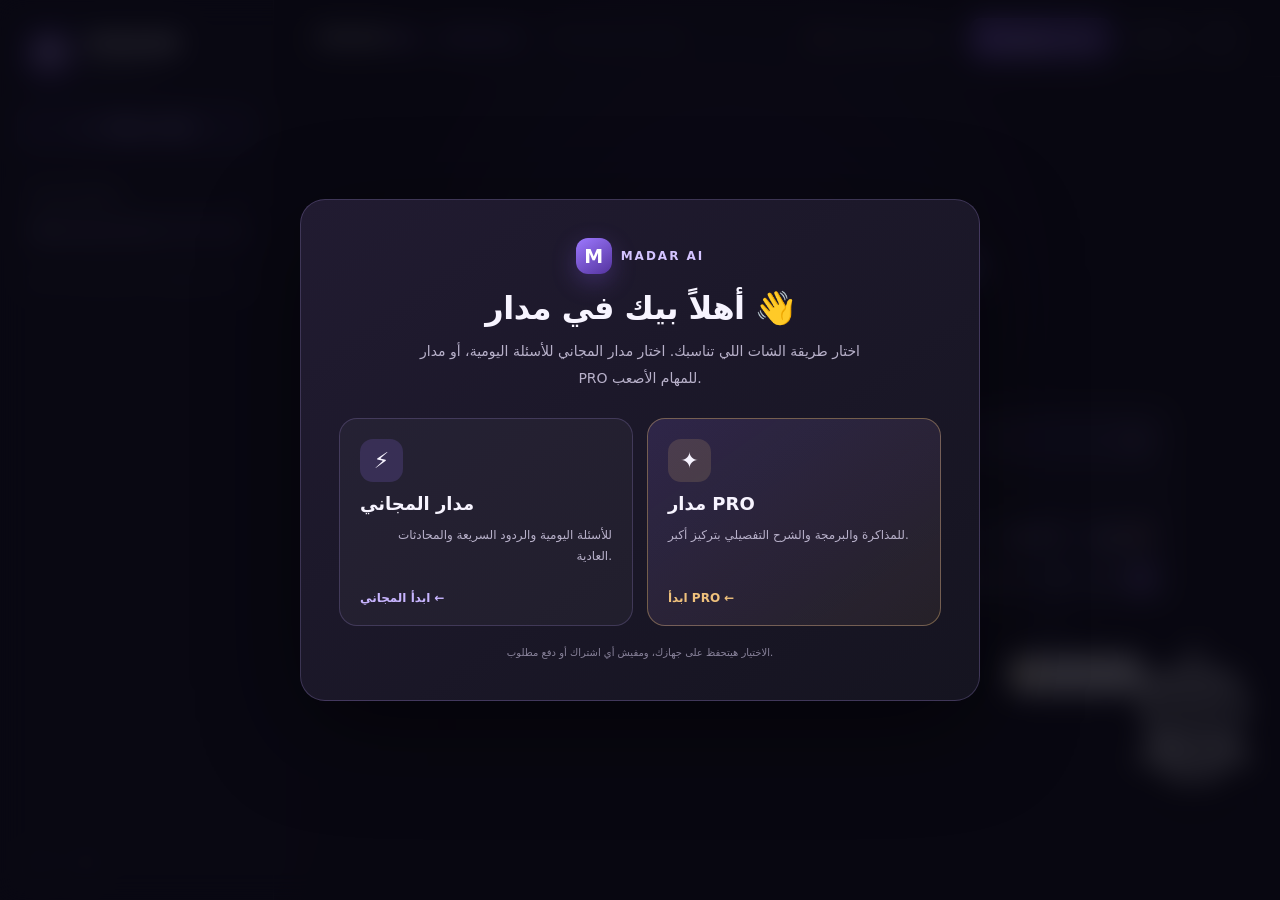
==== commit b45dbdc9: "Remove external editor buttons and expose native media controls in MADAR" ====
--- a/index.html
+++ b/index.html
@@ -332,7 +332,13 @@
 @media(max-width:620px){.madar-attach-menu{right:9px}.madar-attach-toggle{width:35px;height:35px;flex-basis:35px}}
 
 
-/* Free video: standard 720p / 5s; never silently upgrade to PRO. */
+.madar-direct-media-actions{display:flex;align-items:center;gap:7px;flex-wrap:wrap;margin:5px 0 8px;direction:rtl}
+.madar-direct-media-actions button{border:1px solid var(--line-strong);background:var(--soft);color:var(--fg);border-radius:10px;font-size:12px;font-weight:750;padding:8px 11px;cursor:pointer}
+.madar-direct-media-actions button:hover,.madar-direct-media-actions button:focus-visible{border-color:var(--purple);color:var(--purple-light)}
+.madar-direct-media-actions small{font-size:10px;color:var(--muted)}
+@media(max-width:550px){.madar-direct-media-actions button{font-size:11px;padding:7px 8px}.madar-direct-media-actions small{display:none}}
+.madar-chat-video{display:block;width:min(100%,620px);aspect-ratio:16/9;background:#080c15;border-radius:13px;margin:10px 0;max-height:400px}
+/* Free video: short clips only; never silently upgrade to a paid tier. */
 .madar-video-dialog{width:min(680px,calc(100vw - 22px));max-height:calc(100dvh - 28px);overflow-y:auto;direction:rtl;background:var(--panel);color:var(--fg);border:1px solid var(--line-strong);border-radius:19px;padding:18px;box-shadow:0 22px 70px rgba(0,0,0,.4)}
 .madar-video-dialog::backdrop{background:rgba(0,0,0,.66)}
 .madar-video-header{display:flex;align-items:center;justify-content:space-between;gap:10px}
@@ -549,6 +555,7 @@
           <div id="photoChip" class="photo-chip" hidden><img id="photoThumb" alt="Photo selected"><span>الصورة جاهزة — اكتب سؤالك واضغط إرسال</span><button id="removePhoto" aria-label="Remove selected photo" title="Remove photo">×</button></div>
           <div id="madarEditBar" class="madar-edit-bar" hidden><span>✏️ بتعدل رسالة قديمة — الرسائل اللي بعدها هتتبدل بالرد الجديد</span><button type="button" id="madarCancelEdit" title="إلغاء التعديل">✕ إلغاء</button></div>
           <textarea id="prompt" dir="auto" rows="1" maxlength="5000" placeholder="اسأل مدار أو قوله: علمني إسباني، اعمل صورة، أو لعبة..." aria-label="Write your message"></textarea>
+          <div class="madar-direct-media-actions" role="group" aria-label="إنشاء الصور والفيديو داخل مدار"><button id="madarDirectImage" type="button">🎨 صورة</button><button id="madarDirectVideo" type="button">🎬 فيديو</button><button id="madarDirectEdit" type="button">🖌️ تعديل صورة</button><small>اكتب وصفك وابعته في الشات</small></div>
           <div class="composer-bottom"><button id="madarAttachToggle" type="button" class="madar-attach-toggle" aria-controls="madarAttachMenu" aria-expanded="false" aria-label="الكاميرا والصور والملفات" title="إضافة مرفق">＋</button><span class="composer-hint">Enter to send · Shift + Enter لسطر جديد</span><div class="madar-send-actions"><select id="madarVoiceQuick" class="madar-voice-quick" aria-label="اختار لغة الميكروفون والنطق"><option value="auto">🌐 تلقائي</option></select><button id="madarCameraQuick" class="madar-voice-btn madar-camera-quick" type="button" aria-label="افتح الكاميرا وصوّر مع مدار" title="📷 افتح الكاميرا">📷 <span class="madar-camera-label">كاميرا</span></button><button id="madarMicQuick" class="madar-voice-btn" type="button" aria-label="تكلم مع مدار بالميكروفون" title="اتكلم مع مدار">🎙️</button><button id="madarSpeakQuick" class="madar-voice-btn" type="button" aria-pressed="false" aria-label="تشغيل نطق ردود مدار" title="تشغيل أو إيقاف الردود الصوتية">🔈</button><button id="madarStop" class="madar-stop" type="button" hidden title="إيقاف إنشاء الرد">⏹ إيقاف</button><button id="send" class="send" title="Send" aria-label="Send" disabled>➜</button></div></div>
         </div>
         <p class="disclaimer">جديد: 📷 كاميرا مدار جنب زر الإرسال. صوّر أي حاجة واسأل مدار عنها. كمان تقدر تطلب «اعمل صورة» أو «ابني موقع». <span>✧</span> راجع المعلومات المهمة.</p>
@@ -691,7 +698,7 @@
         <button type="button" class="studio-primary" data-studio-action="game">🎮 افتح صانع الألعاب</button>
       </section>
       <section data-studio-panel="design" class="studio-panel" hidden>
-        <h3>استوديو التصميم</h3><p>اطلب بوستر أو لوجو أو صورة مصغّرة ليوتيوب. التصميم بالذكاء الاصطناعي يعتمد على خدمة Puter وحساب الزائر ورصيده.</p>
+        <h3>استوديو التصميم</h3><p>اطلب بوستر أو لوجو أو صورة مصغّرة ليوتيوب. التصميم بيستخدم خدمة صور خارجية وحصة الحساب المتاحة.</p>
         <label for="studioDesignIdea">وصف التصميم</label>
         <textarea id="studioDesignIdea" rows="4" maxlength="900" placeholder="مثال: بوستر إعلاني احترافي لمحل قهوة عربي، بخلفية بنية وإضاءة سينمائية وكوب قهوة"></textarea>
         <div class="studio-example-row"><button type="button" data-studio-target="studioDesignIdea" data-studio-example="شعار بسيط فاخر لشركة تقنية عربية، حرف M بألوان أرجوانية مع خلفية داكنة، تصميم شعار أصلي">✦ لوجو</button><button type="button" data-studio-target="studioDesignIdea" data-studio-example="بوستر إعلاني رأسي 4:5 لمطعم برجر فاخر، برجر في المنتصف وإضاءة درامية، ألوان برتقالية وسوداء">🖼️ بوستر</button><button type="button" data-studio-target="studioDesignIdea" data-studio-example="صورة مصغرة لفيديو يوتيوب عن تعلم البرمجة، شاشة كود مضيئة ودراما بصرية وتباين قوي وألوان بنفسجية">▶️ يوتيوب</button></div>
@@ -798,7 +805,7 @@
   </dialog>
   <dialog id="madarImageDialog" class="madar-image-dialog" aria-labelledby="madarImageTitle">
     <div class="madar-image-head">
-      <h2 id="madarImageTitle">🎨 MADAR Image Studio</h2>
+      <h2 id="madarImageTitle">🎨 مدار للصور</h2>
       <button type="button" id="madarImageClose" title="Close" aria-label="Close image studio">×</button>
     </div>
     <p class="madar-image-description">دي رسومات بالذكاء الاصطناعي وليست صورًا فوتوغرافية موثقة. لو عايز صور حقيقية لمسجد معروف، اكتب في الشات «صور جامع عمرو بن العاص» وستظهر الصور مع مصدرها. ✨</p>
@@ -810,15 +817,15 @@
         <button type="button" data-image-idea="مدينة مستقبلية مصرية فيها الأهرامات ومبانٍ مضيئة ليلاً، فن سينمائي واقعي">🌆 مصر المستقبل</button>
         <button type="button" data-image-idea="A cute astronaut cat in a purple galaxy, highly detailed digital illustration">🐱 قطة رائدة فضاء</button>
       </div>
-      <label for="madarImageModel">Image style / engine</label>
+      <label for="madarImageModel">أسلوب الصورة</label>
       <select id="madarImageModel">
-        <option value="fast">⚡ Fast • FLUX (1024 × 1024)</option>
+        <option value="fast">⚡ سريع</option>
         <option value="detailed">✨ صورة بتفاصيل أعلى</option>
       </select>
-      <p class="madar-image-note">Images use <strong>Puter</strong> (a separate service). Connect a separate Puter account before generating images. Free allowance may be limited; extra usage may require adding credit to your own Puter account. MADAR's owner is never billed for images. Images are only requested when you press Generate.</p>
-      <div class="madar-image-connection" aria-label="Connect to Puter for image creation">
-        <p id="madarPuterConnection" role="status">Step 1: Connect your Puter account.</p>
-        <button id="madarConnectPuter" type="button" disabled>⏳ Loading Puter...</button>
+      <p class="madar-image-note">اطلب صورة من الشات مباشرة. عند أول استخدام، ممكن تحتاج ربط حساب خدمة صور خارجية بموافقتك. الحصة محدودة ومفيش شراء تلقائي.</p>
+      <div class="madar-image-connection" aria-label="ربط خدمة صور خارجية">
+        <p id="madarPuterConnection" role="status">اربط خدمة الصور مرة واحدة عند الحاجة.</p>
+        <button id="madarConnectPuter" type="button" disabled>⏳ جاري تجهيز الصور...</button>
       </div>
       <button id="madarGenerateImage" class="madar-image-generate" type="submit" disabled>✦ Generate image</button>
       <p id="madarImageState" class="madar-image-state" role="status" aria-live="polite"></p>
@@ -832,21 +839,21 @@
   <dialog id="featureDialog" class="feature-dialog" aria-labelledby="dialogTitle">
     <h2 id="dialogTitle"></h2>
     <p id="dialogMessage"></p>
-    <div class="dialog-actions"><a id="dialogLink" href="https://aistudio.google.com/" target="_blank" rel="noopener noreferrer" hidden>Open AI Studio ↗</a><button id="dialogClose">Close</button></div>
+    <div class="dialog-actions"><a id="dialogLink" href="#" target="_blank" rel="noopener noreferrer" hidden>عرض التفاصيل</a><button id="dialogClose">Close</button></div>
   </dialog>
   <dialog id="madarVideoDialog" class="madar-video-dialog" aria-labelledby="madarVideoTitle" lang="ar" dir="rtl">
     <section id="madarVideoRoot" data-video-tier="free">
-      <div class="madar-video-header"><div><h2 id="madarVideoTitle">🎬 مدار Video Maker PRO</h2><small>LTX 2.5 المجاني فقط — لا يتم اختيار موديلات فيديو مدفوعة</small></div><button id="madarVideoClose" type="button" aria-label="إغلاق الفيديو">×</button></div>
-      <p class="madar-video-info">اكتب وصف الفيديو بالعربي أو الإنجليزي. مدار يستخدم LTX 2.5 المجاني فقط، ولا يختار أي موديل فيديو مدفوع. إنشاء الفيديو يتم بعد موافقتك وقد يستهلك من رصيد Magic Hour المجاني.</p>
+      <div class="madar-video-header"><div><h2 id="madarVideoTitle">🎬 مدار للفيديوهات</h2><small>مقاطع قصيرة بالحصة المجانية المتاحة</small></div><button id="madarVideoClose" type="button" aria-label="إغلاق الفيديو">×</button></div>
+      <p class="madar-video-info">اكتب وصف الفيديو ووافق على استخدام الحصة المجانية المتاحة فقط. النتيجة بتظهر داخل مدار لو نجح التوليد؛ مفيش تحويل لمحرر خارجي ولا شراء تلقائي.</p>
       <label class="madar-video-label" for="madarVideoPrompt">وصف الفيديو</label>
       <textarea id="madarVideoPrompt" rows="4" maxlength="1800" placeholder="مثال: مشهد سينمائي لمدينة مستقبلية في القاهرة وقت الغروب، حركة كاميرا بطيئة، تفاصيل واقعية..."></textarea>
       <label class="madar-video-label" for="madarVideoQuality">شكل الفيديو</label>
       <select id="madarVideoQuality"><option value="16:9">عرضي 16:9 — يوتيوب</option><option value="9:16">طولي 9:16 — ريلز وتيك توك</option><option value="1:1">مربع 1:1</option></select>
-      <label class="madar-video-label" for="madarVideoSeconds">مدة الفيديو</label><select id="madarVideoSeconds"><option value="5">5 ثوانٍ</option><option value="10">10 ثوانٍ</option><option value="15">15 ثانية</option></select>
-      <label class="madar-video-approval"><input id="madarVideoCredit" type="checkbox"> أوافق على إرسال الوصف إلى Magic Hour واستخدام رصيد Magic Hour المجاني لإنشاء الفيديو.</label>
+      <label class="madar-video-label" for="madarVideoSeconds">مدة الفيديو</label><select id="madarVideoSeconds"><option value="3">3 ثوانٍ — حصة مجانية</option></select>
+      <label class="madar-video-approval"><input id="madarVideoCredit" type="checkbox"> أوافق على إرسال الوصف لخدمة إنشاء فيديو خارجية واستخدام الحصة المتاحة فقط؛ بدون شراء رصيد.</label>
       <div class="madar-video-buttons"><button id="madarVideoSample" type="button">✍️ استخدم وصفًا جاهزًا</button><button id="madarVideoGenerate" type="button">🎬 ولّد الفيديو</button><a id="madarVideoDownload" hidden target="_blank" rel="noopener noreferrer">⬇ عرض / حفظ الفيديو</a></div>
       <p id="madarVideoStatus" role="status" aria-live="polite"></p><video id="madarVideoPreview" controls playsinline preload="none" hidden></video>
-      <small class="madar-video-footnote">مدار يثبت موديل LTX 2.5 المجاني فقط، ولا يختار Kling أو Veo أو أي موديل فيديو مدفوع. دقة الإخراج حسب إعدادات LTX 2.5 المتاحة في حساب Magic Hour، وقد يستهلك الطلب من رصيد Magic Hour المجاني بعد موافقتك.</small>
+      <small class="madar-video-footnote">بيتم فحص الحصة والخطة قبل بدء الطلب. لو مش متاحة، مدار هيوقف التوليد من غير دفع.</small>
     </section>
   </dialog>
   <dialog id="cameraDialog" class="camera-dialog" aria-labelledby="cameraTitle" lang="ar" dir="rtl">
@@ -954,7 +961,7 @@
   return input.filter(c => typeof c?.id === 'string' && Array.isArray(c.messages)).slice(0,MAX_CONVERSATIONS).map(c => ({
     id: c.id, title: String(c.title ?? 'New chat').slice(0, 70),
     updatedAt: Number(c.updatedAt) || Date.now(),
-    messages: c.messages.filter(m => ['user','assistant'].includes(m?.role) && typeof m.content==='string').slice(-100).map(m => ({role:m.role,content:m.content.slice(0,5000),documentName:String(m.documentName||'').slice(0,250),documentText:String(m.documentText||'').slice(0,3900),photoId:typeof m.photoId==='string'?m.photoId.slice(0,70):undefined,sources:Array.isArray(m.sources)?m.sources.filter(s=>safeSourceLink(s)).slice(0,3):[],toolType:['builder','image'].includes(m.toolType)?m.toolType:undefined,toolKey:typeof m.toolKey==='string'&&m.toolKey.length<110?m.toolKey:undefined}))
+    messages: c.messages.filter(m => ['user','assistant'].includes(m?.role) && typeof m.content==='string').slice(-100).map(m => ({role:m.role,content:m.content.slice(0,5000),documentName:String(m.documentName||'').slice(0,250),documentText:String(m.documentText||'').slice(0,3900),photoId:typeof m.photoId==='string'?m.photoId.slice(0,70):undefined,sources:Array.isArray(m.sources)?m.sources.filter(s=>safeSourceLink(s)).slice(0,3):[],toolType:['builder','image','video','image-clarify'].includes(m.toolType)?m.toolType:undefined,toolKey:typeof m.toolKey==='string'&&m.toolKey.length<110?m.toolKey:undefined}))
   }));
 }
 function loadChats(){try{return escapeState(JSON.parse(localStorage.getItem(STORAGE_KEY)||'[]'));}catch{return []}}
@@ -1090,7 +1097,7 @@
 function render(){renderHistory();const chat=activeChat();const hasMessages=!!chat?.messages.length;el.welcome.hidden=hasMessages;document.querySelector('.main')?.classList.toggle('madar-home',!hasMessages);el.messages.hidden=!hasMessages;el.messages.replaceChildren();if(hasMessages)chat.messages.forEach((m,i)=>appendMessage(m,false,i));if(isWaiting)appendMessage({role:'assistant',content:''},true);updateSend();scrollDown()}
 function scrollDown(){requestAnimationFrame(()=>{el.chatContainer.scrollTop=el.chatContainer.scrollHeight})}
 function resizePrompt(){el.prompt.style.height='auto';el.prompt.style.height=Math.min(el.prompt.scrollHeight,140)+'px';updateSend()}
-function updateSend(){el.send.disabled=isWaiting||readingDocument||(!el.prompt.value.trim()&&!pendingImage&&!pendingDocuments.length);el.prompt.disabled=isWaiting;el.photoBtn.disabled=isWaiting;el.wikiToggle.disabled=isWaiting;$('madarTierBadge').disabled=isWaiting;el.stop.hidden=!isWaiting||activeToolType==='image'||activeToolType==='refine-image'}
+function updateSend(){el.send.disabled=isWaiting||readingDocument||(!el.prompt.value.trim()&&!pendingImage&&!pendingDocuments.length);el.prompt.disabled=isWaiting;el.photoBtn.disabled=isWaiting;el.wikiToggle.disabled=isWaiting;$('madarTierBadge').disabled=isWaiting;el.stop.hidden=!isWaiting||activeToolType==='image'||activeToolType==='refine-image'||activeToolType==='video'}
 function cancelEdit(){
  pendingEditIndex=null;el.editBar.hidden=true;
 }
@@ -1257,14 +1264,21 @@
   const oldBranch=editing?chat.messages.slice():null;
   if(editing)chat.messages=chat.messages.slice(0,editIndex);
   cancelEdit();
-  const toolIntent=!imageForMessage&&!docsForMessage.length?window.MADAR_CHAT_TOOLS?.detect(content,chat.messages):null;
+  // Image-edit requests go to the image engine, not the text-only chat.
+  // Both Free and PRO can edit pictures; tiers continue to select text-chat models.
+  const toolIntent=docsForMessage.length?null:imageForMessage
+    ?(window.MADAR_CHAT_TOOLS?.detectVideo?.(content)
+      ?{...window.MADAR_CHAT_TOOLS.detectVideo(content),inputImage:imageForMessage.preview}
+      :(window.MADAR_CHAT_TOOLS?.detectUploadedImageEdit?.(content)
+        ?{type:'edit-uploaded-image',prompt:content,inputImage:imageForMessage.preview}:null))
+    :window.MADAR_CHAT_TOOLS?.detect(content,chat.messages);
   const photoId=imageForMessage?createId():undefined;
   if(photoId)temporaryPhotos.set(photoId,imageForMessage.preview);
   const documentText=docsForMessage.map(d=>'[ملف: '+d.name+']\n'+d.text).join('\n\n').slice(0,3800);
   chat.messages.push({role:'user',content,photoId,documentName:docsForMessage.map(d=>d.name).join(' · '),documentText});chat.messages=chat.messages.slice(-100);
-  chat.updatedAt=Date.now();el.prompt.value='';pendingImage=null;updatePhotoChip();clearPendingDocuments();stoppedByUser=false;activeToolType=toolIntent?.type==='refine'?(toolIntent.kind==='image'?'refine-image':'builder'):(toolIntent?.type||'chat');isWaiting=true;resizePrompt();saveChats();render();
+  chat.updatedAt=Date.now();el.prompt.value='';pendingImage=null;updatePhotoChip();clearPendingDocuments();stoppedByUser=false;activeToolType=toolIntent?.type==='refine'?(toolIntent.kind==='image'?'refine-image':'builder'):(toolIntent?.type==='edit-uploaded-image'?'refine-image':(toolIntent?.type||'chat'));isWaiting=true;resizePrompt();saveChats();render();
   const controller=new AbortController();busyController=controller;
-  const timeout=setTimeout(()=>controller.abort(),(toolIntent?.type==='image'||(toolIntent?.type==='refine'&&toolIntent.kind==='image'))?180000:toolIntent?38000:65000);
+  const timeout=setTimeout(()=>controller.abort(),(toolIntent?.type==='image'||toolIntent?.type==='edit-uploaded-image'||(toolIntent?.type==='refine'&&toolIntent.kind==='image'))?180000:toolIntent?.type==='video'?540000:toolIntent?85000:65000);
   try{
     if(location.protocol === 'file:') throw Error('MADAR needs its server for live AI chat. This HTML file alone is a design preview.');
     if(toolIntent){
@@ -1499,6 +1513,15 @@
 $('madarCancelEdit').addEventListener('click',()=>{cancelEdit();el.prompt.value='';resizePrompt();el.prompt.focus()});
 el.stop.addEventListener('click',stopCurrentReply);
 el.send.addEventListener('click',()=>sendMessage());
+for(const [id,seed,attach] of [['madarDirectImage','اعمل صورة ',false],['madarDirectVideo','اعمل فيديو ',false],['madarDirectEdit','عدّل الصورة: ',true]]){
+ const control=document.getElementById(id);
+ control?.addEventListener('click',()=>{
+  if(isWaiting)return;
+  if(!el.prompt.value.trim())el.prompt.value=seed;
+  resizePrompt();if(attach)el.photoInput.click();
+  el.prompt.focus();el.prompt.setSelectionRange?.(el.prompt.value.length,el.prompt.value.length);
+ });
+}
 // Existing camera, image compression and Free chat API are unchanged.
 // The plus menu exposes both existing camera/gallery actions clearly.
 const madarAttachToggle=$('madarAttachToggle'),madarAttachMenu=$('madarAttachMenu');
